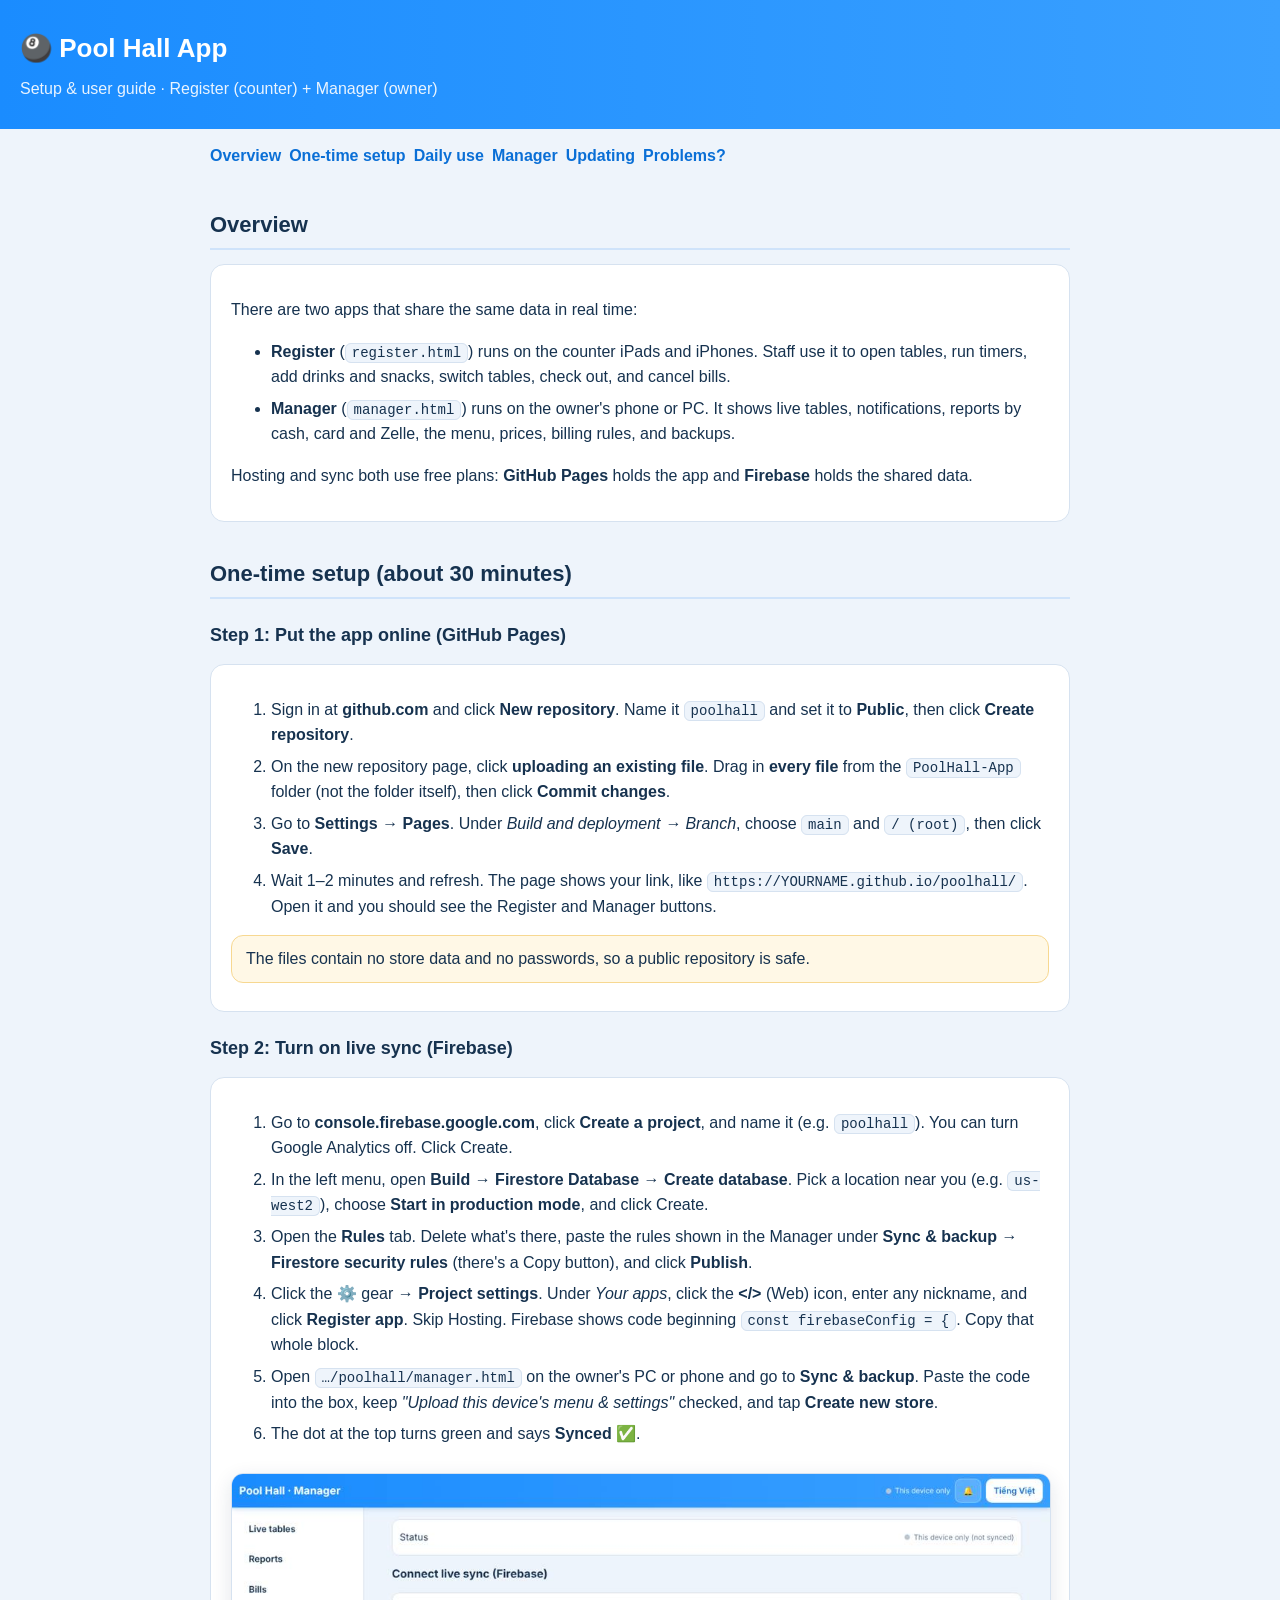
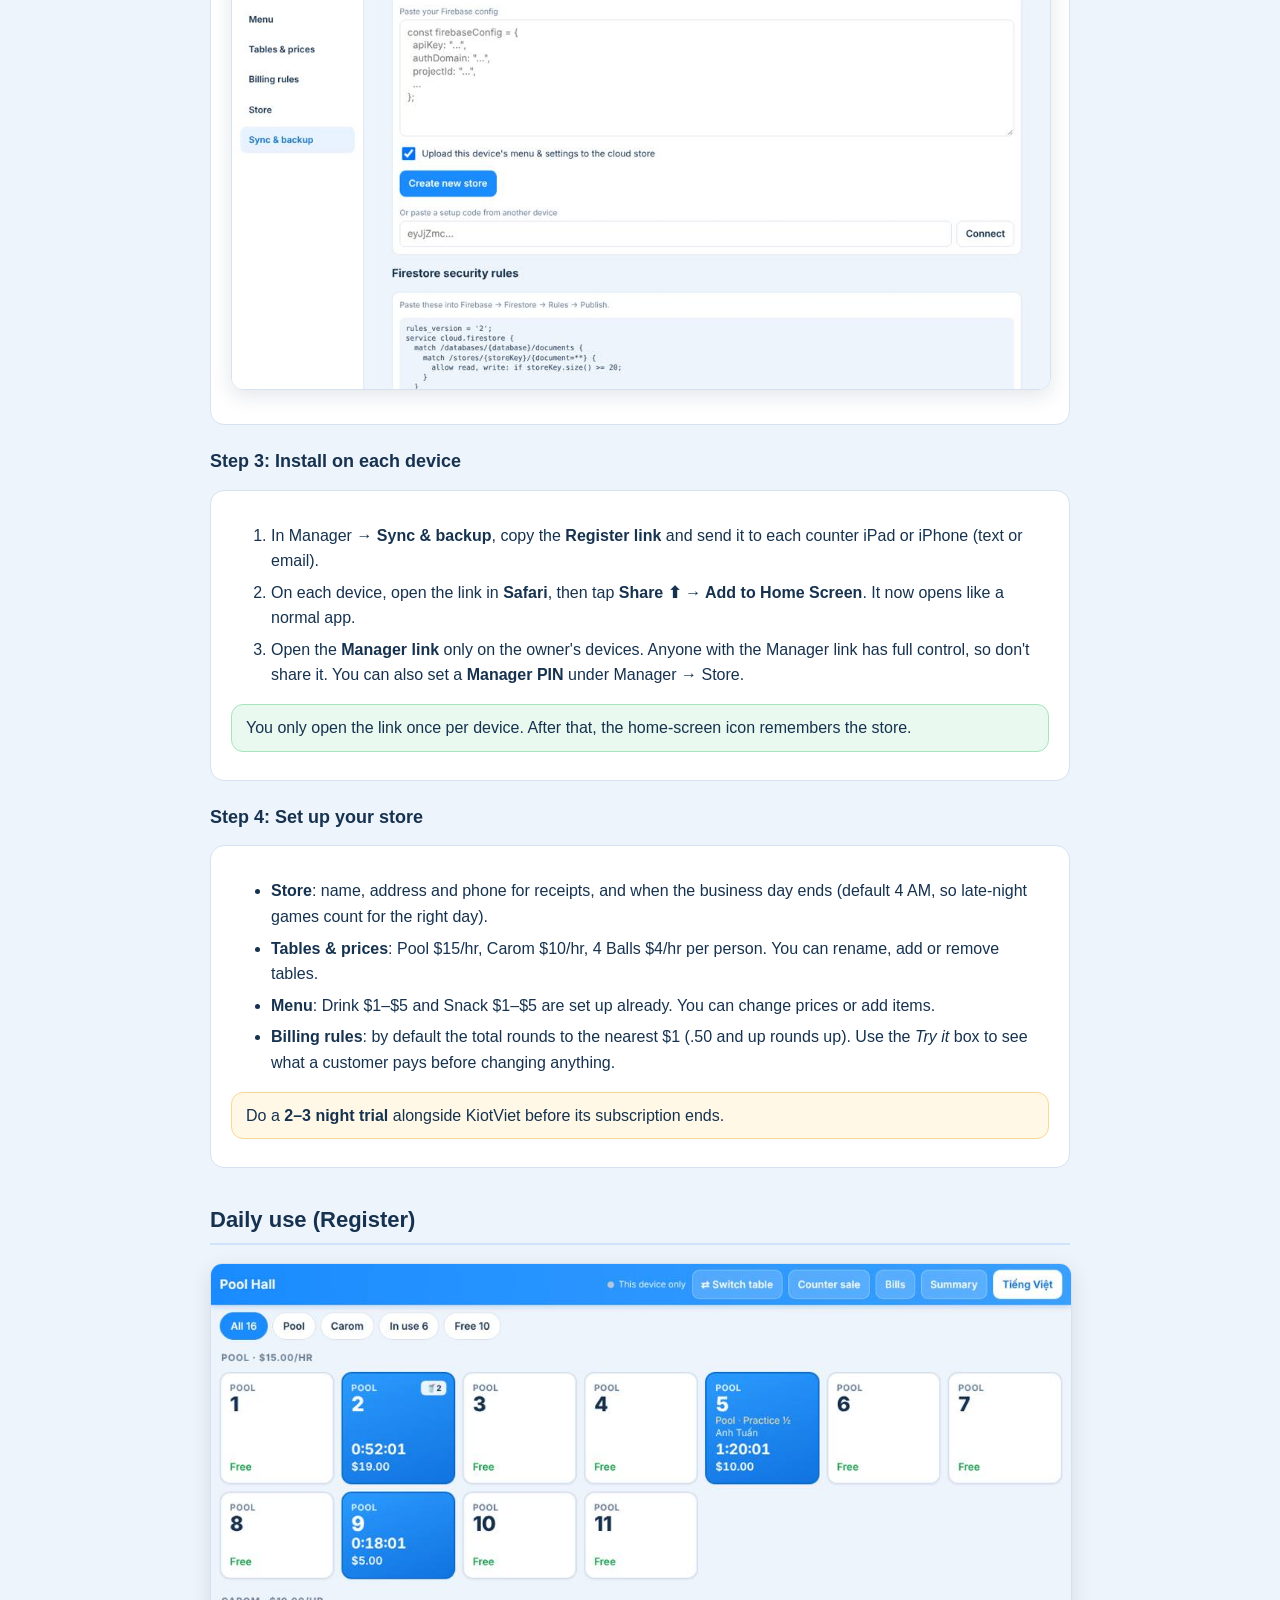
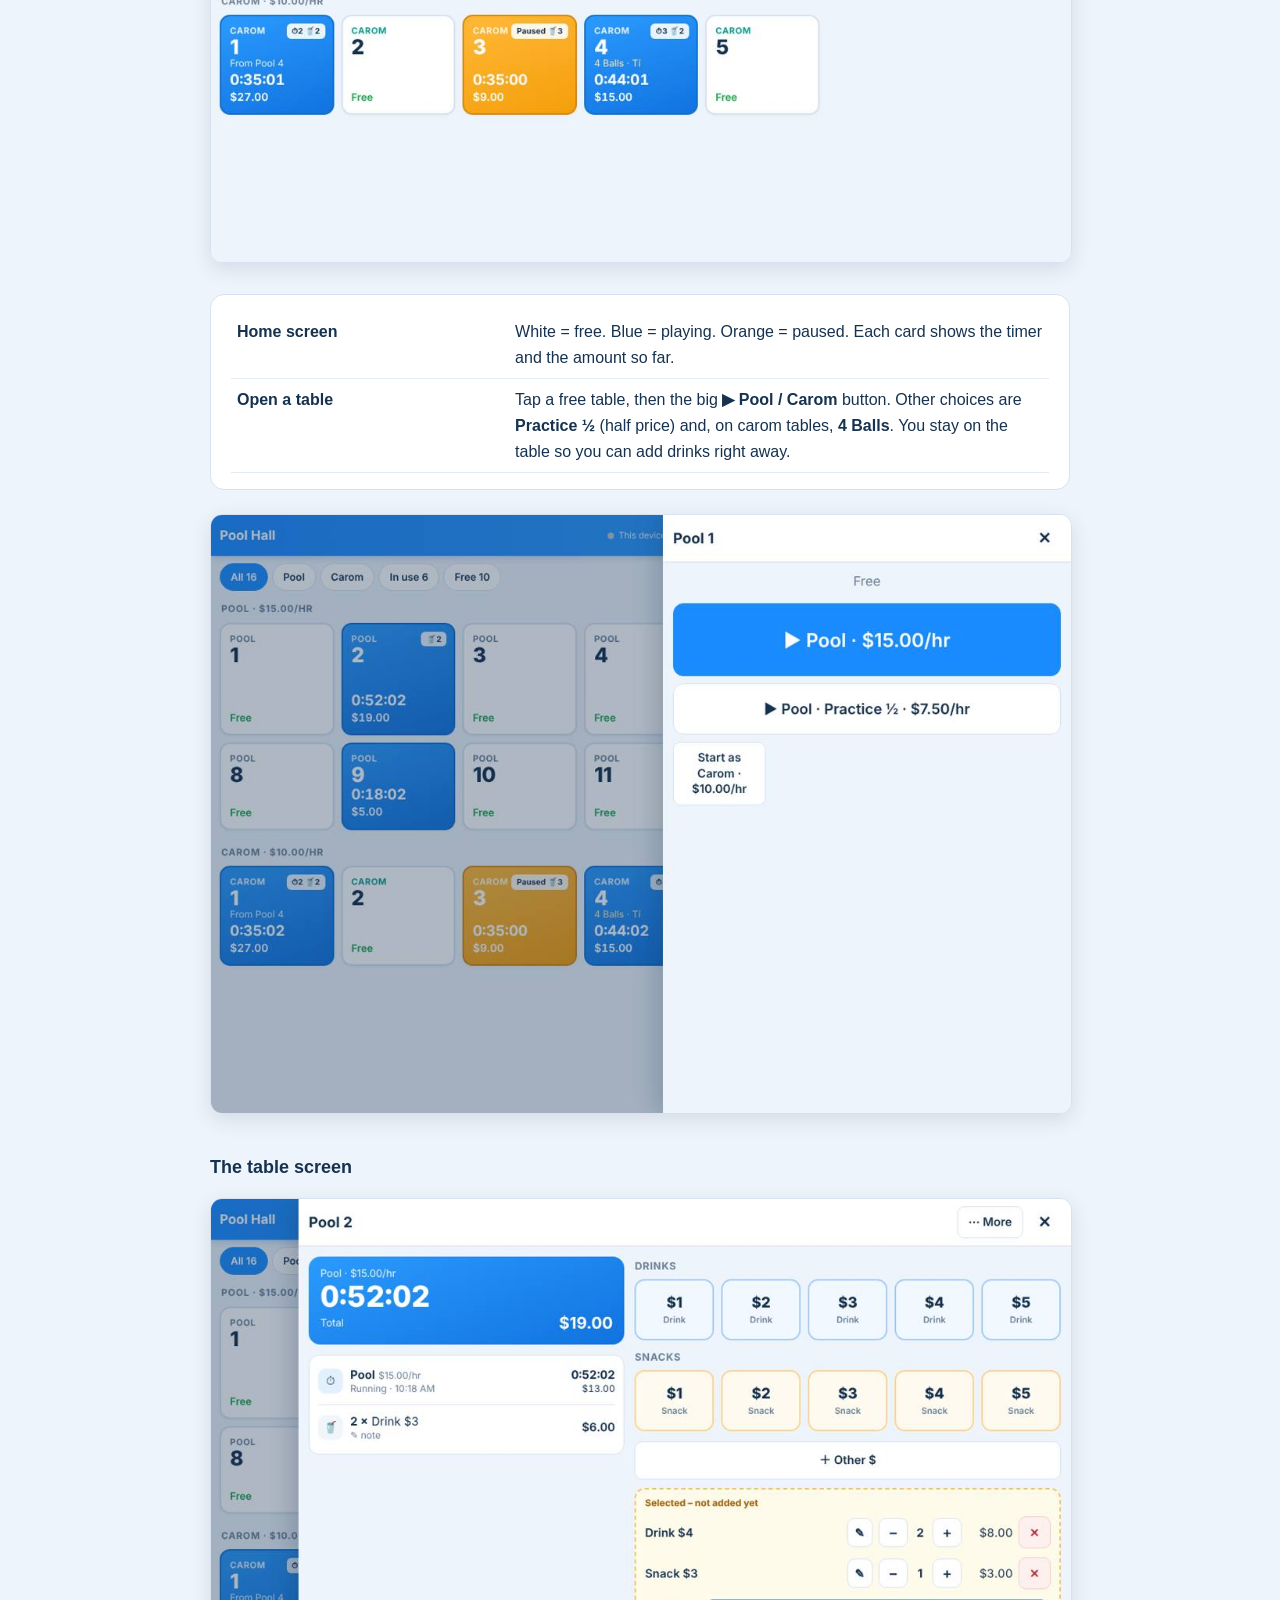
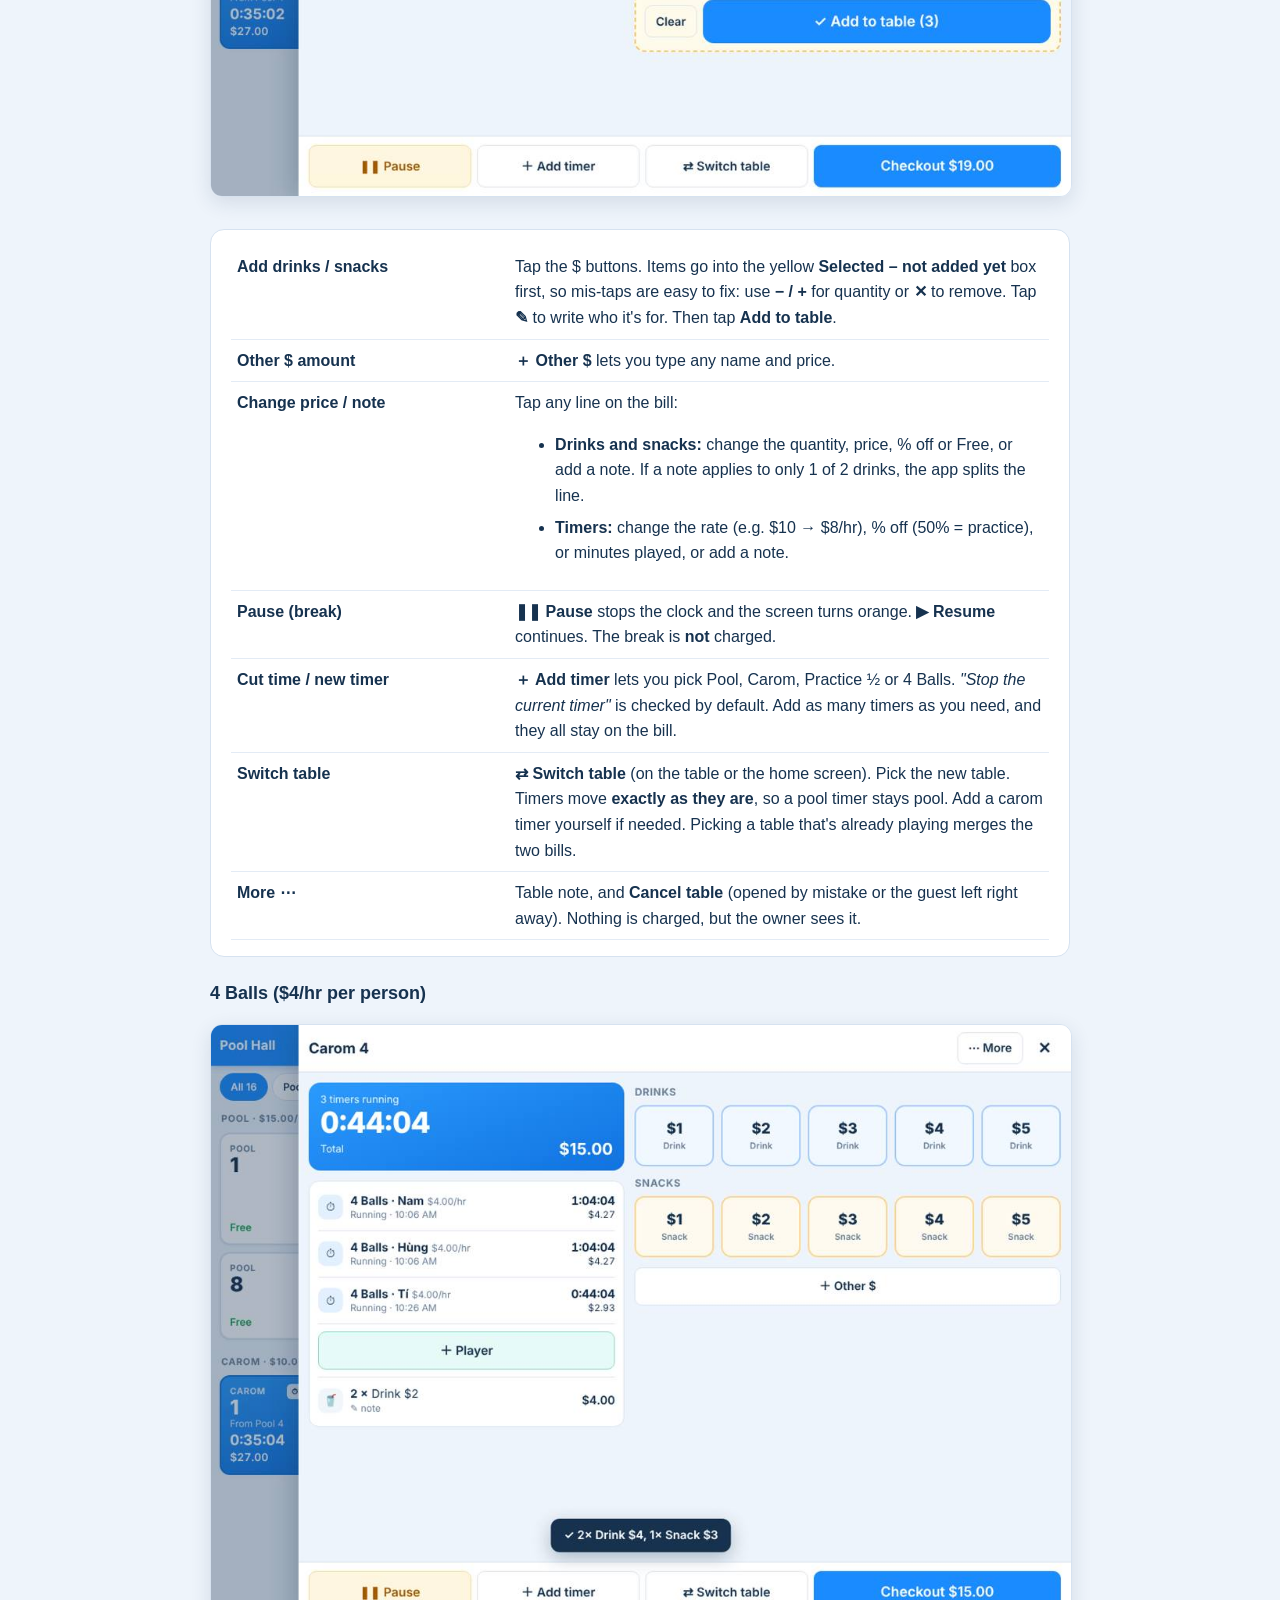
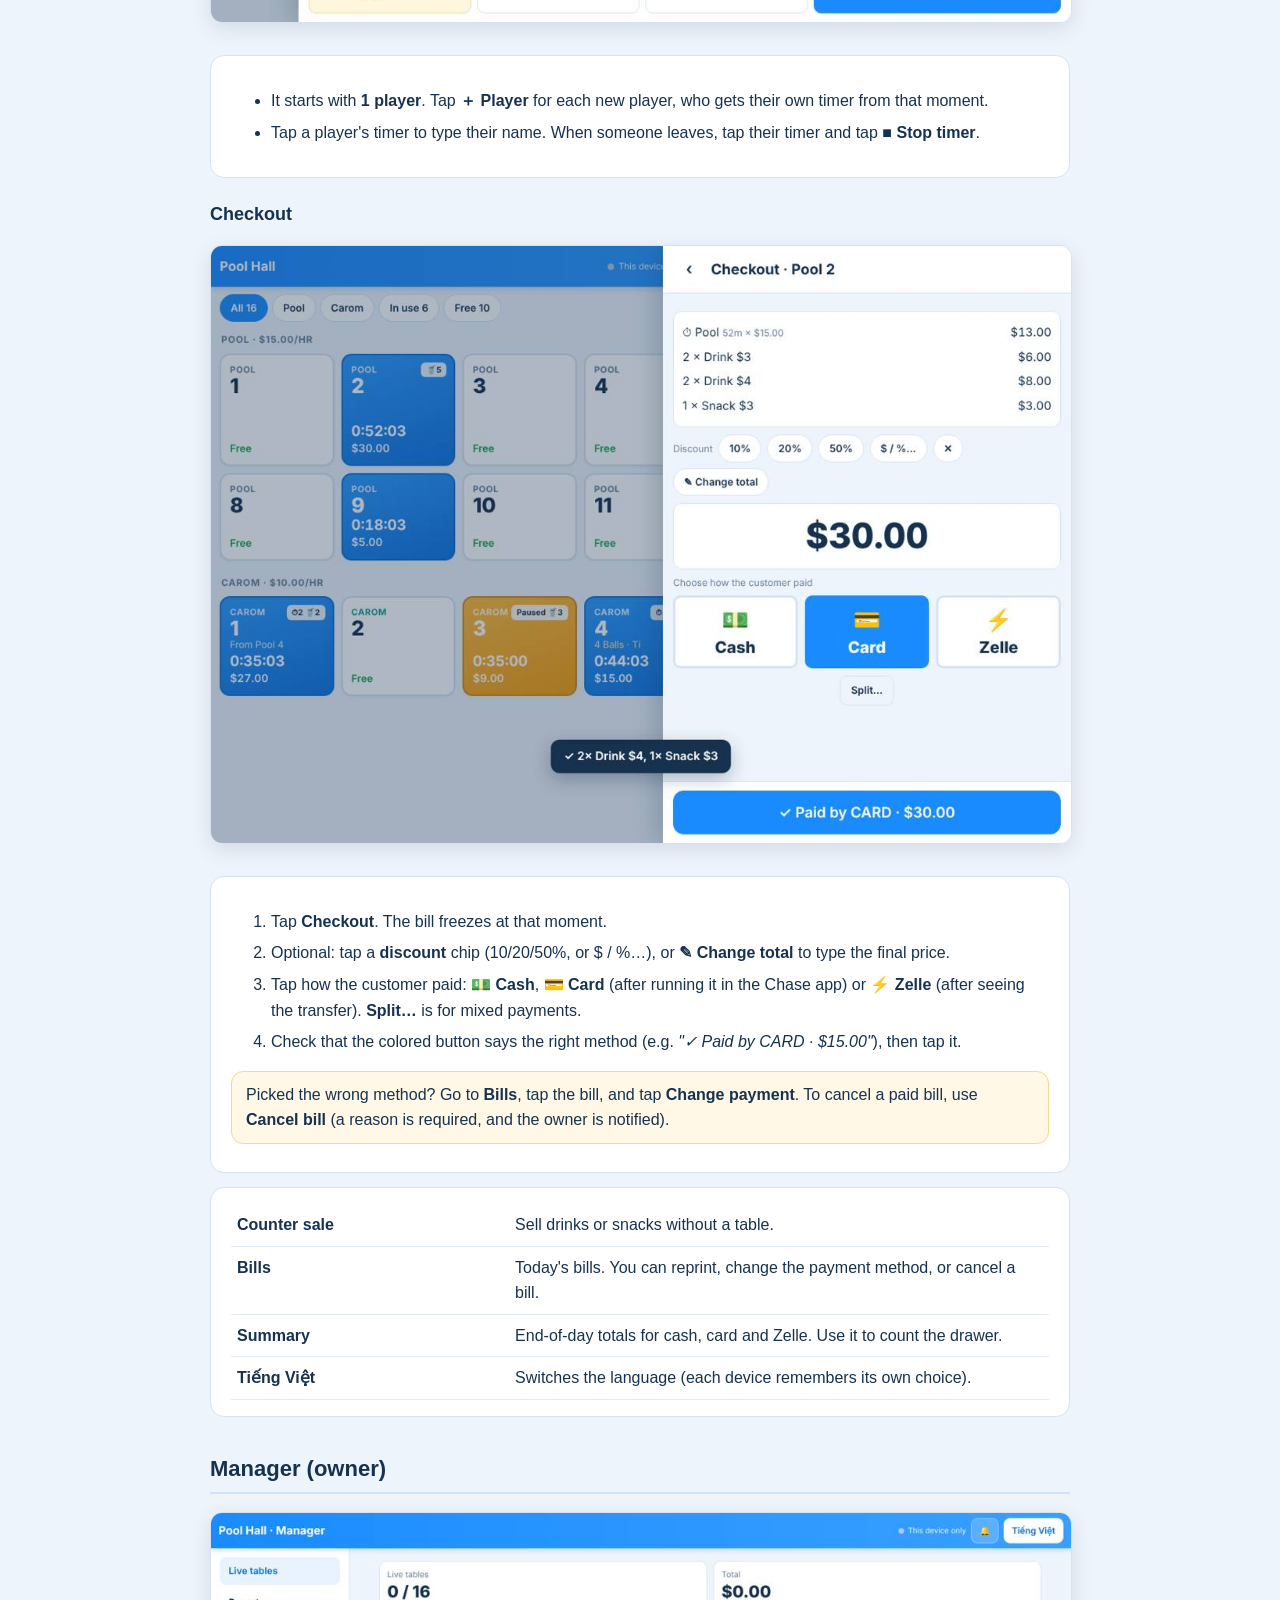
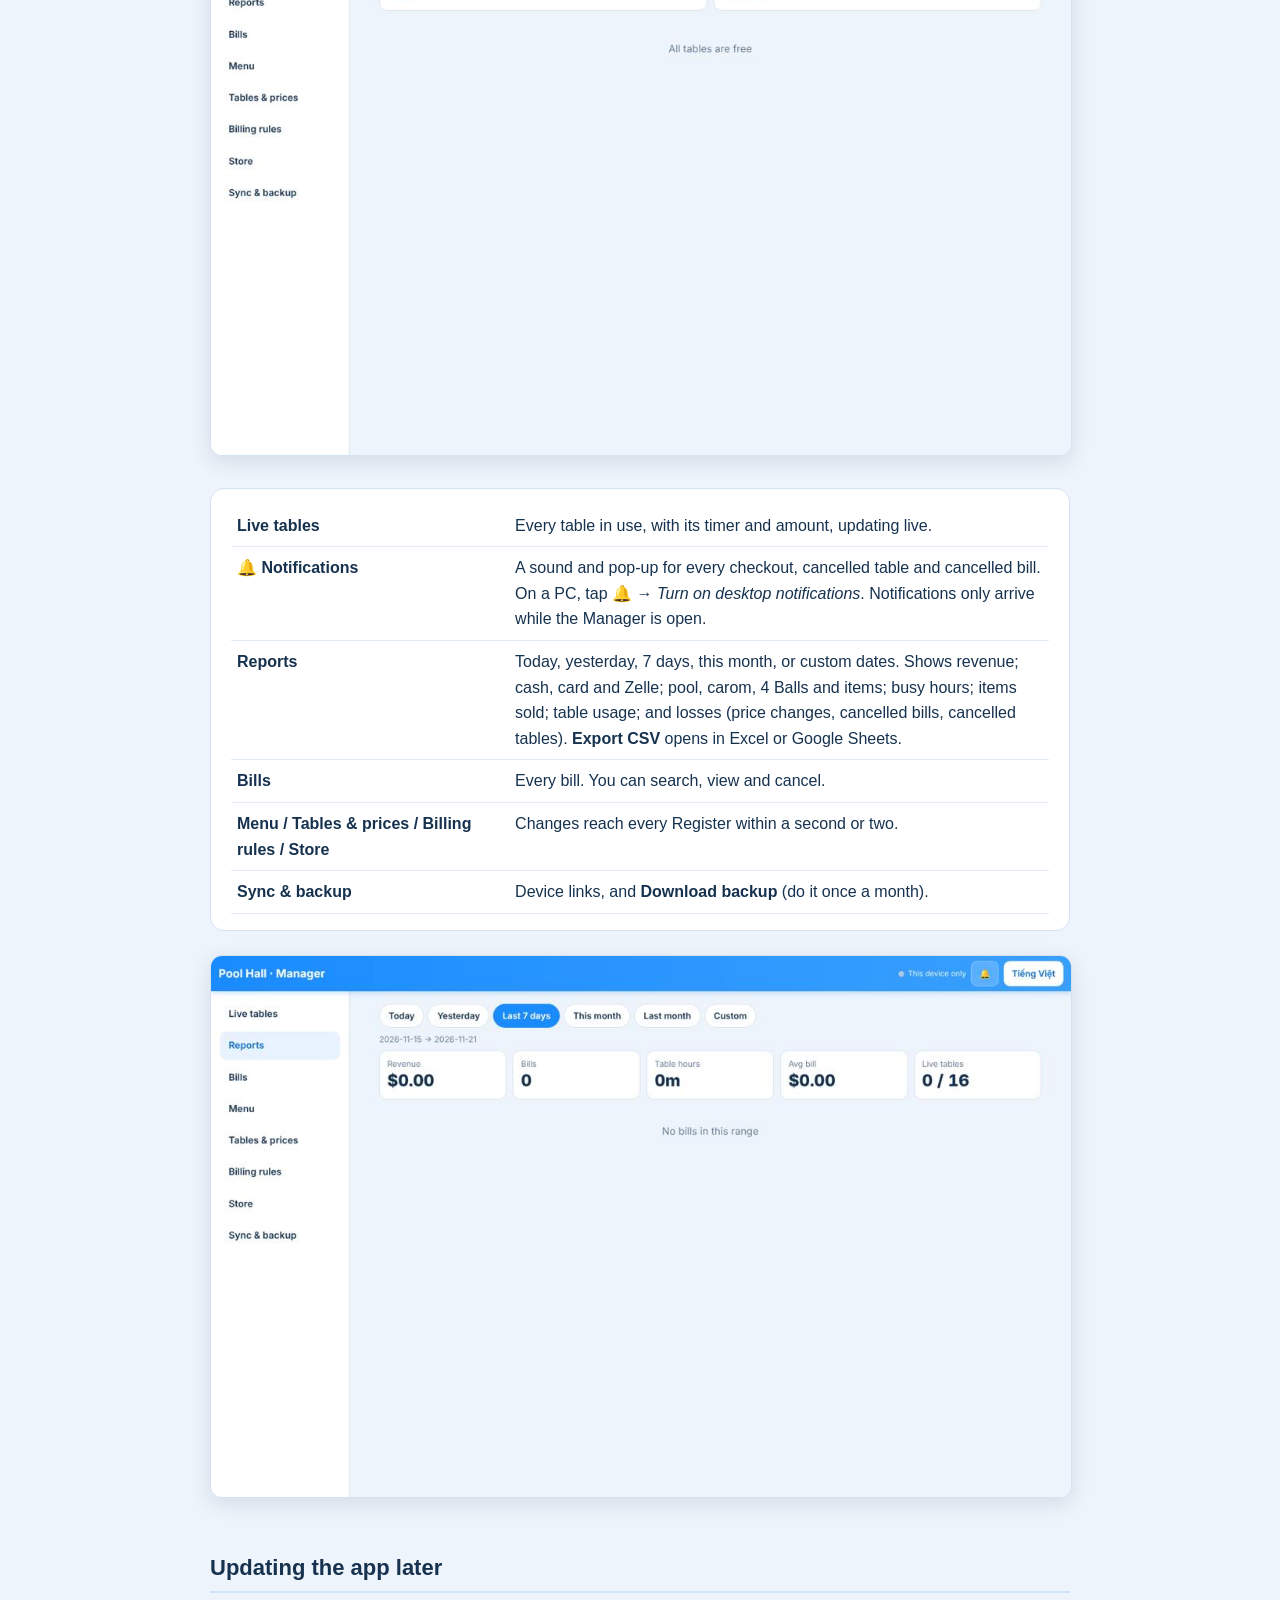
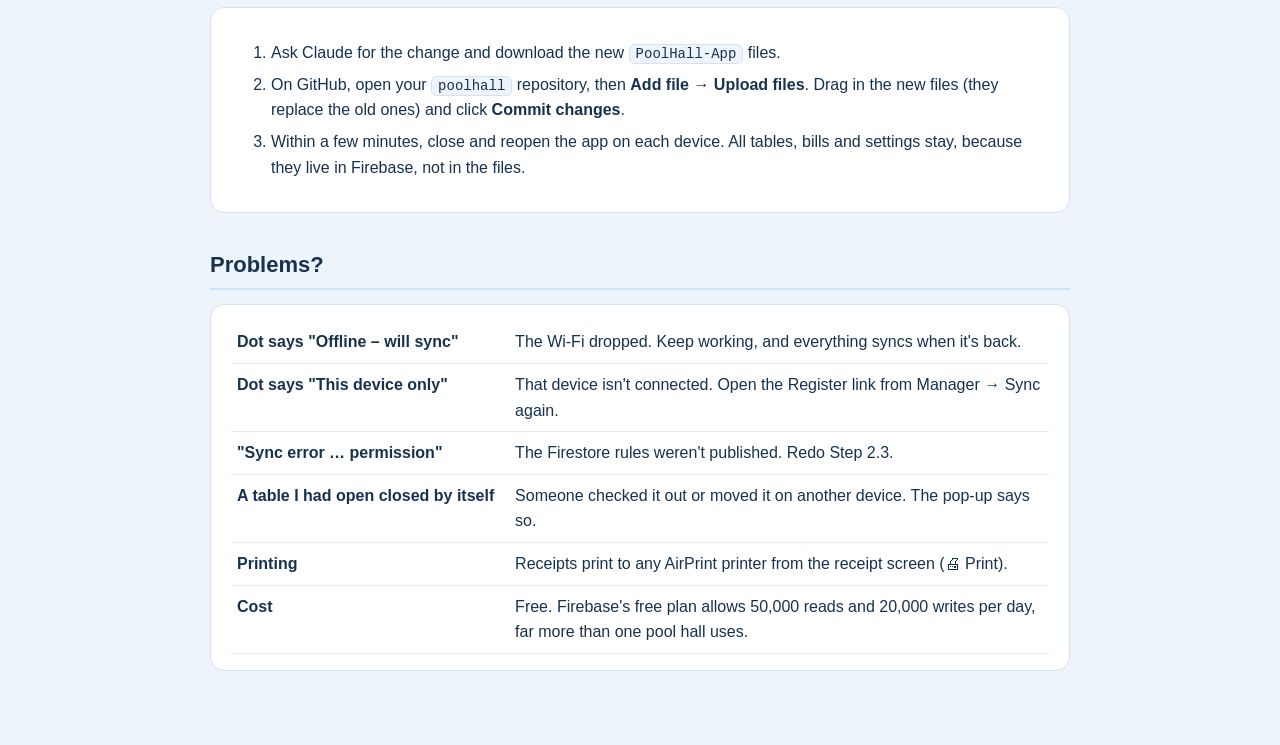
==== guide.html @ fe645f4f "Pool hall app: Register + Manager v1 Co-Authored-By: Claude Opus 5.5 <noreply@anthropic.com> Claude-" ====
<!DOCTYPE html>
<html lang="en"><head><meta charset="utf-8"><meta name="viewport" content="width=device-width,initial-scale=1">
<title>Pool Hall App – Setup &amp; User Guide</title>
<style>
body{margin:0;background:#eef4fb;color:#16324f;font:16px/1.6 -apple-system,BlinkMacSystemFont,"Segoe UI",Roboto,sans-serif}
header{background:linear-gradient(90deg,#1a8cff,#3aa0ff);color:#fff;padding:28px 20px}
header h1{margin:0;font-size:26px}header p{margin:6px 0 0;opacity:.9}
main{max-width:860px;margin:0 auto;padding:10px 18px 60px}
h2{margin:34px 0 8px;font-size:22px;border-bottom:2px solid #cfe3fa;padding-bottom:6px}
h3{margin:22px 0 6px;font-size:18px}
.card{background:#fff;border:1px solid #d6e2f0;border-radius:14px;padding:16px 20px;margin:14px 0}
ol li,ul li{margin:6px 0}
code{background:#eef4fb;border:1px solid #d6e2f0;border-radius:6px;padding:1px 6px;font-size:14px}
img{width:100%;border-radius:12px;border:1px solid #d6e2f0;box-shadow:0 6px 20px rgba(22,50,79,.12);margin:10px 0}
.tip{background:#fff8e6;border:1px solid #f7d891;border-radius:12px;padding:10px 14px;margin:12px 0}
.ok{background:#e9f9ef;border:1px solid #a7e3bd;border-radius:12px;padding:10px 14px;margin:12px 0}
nav a{display:inline-block;margin:4px 8px 4px 0;color:#0a6fd6;font-weight:600;text-decoration:none}
table{border-collapse:collapse;width:100%}td{border-bottom:1px solid #e3ebf5;padding:8px 6px;vertical-align:top}td:first-child{font-weight:600;width:34%}
</style></head><body>
<header><h1>🎱 Pool Hall App</h1><p>Setup &amp; user guide · Register (counter) + Manager (owner)</p></header>
<main>
<nav><a href="#overview">Overview</a><a href="#setup">One-time setup</a><a href="#daily">Daily use</a><a href="#manager">Manager</a><a href="#update">Updating</a><a href="#help">Problems?</a></nav>

<h2 id="overview">Overview</h2>
<div class="card">
<p>There are two apps that share the same data in real time:</p>
<ul><li><b>Register</b> (<code>register.html</code>) runs on the counter iPads and iPhones. Staff use it to open tables, run timers, add drinks and snacks, switch tables, check out, and cancel bills.</li>
<li><b>Manager</b> (<code>manager.html</code>) runs on the owner's phone or PC. It shows live tables, notifications, reports by cash, card and Zelle, the menu, prices, billing rules, and backups.</li></ul>
<p>Hosting and sync both use free plans: <b>GitHub Pages</b> holds the app and <b>Firebase</b> holds the shared data.</p>
</div>

<h2 id="setup">One-time setup (about 30 minutes)</h2>
<h3>Step 1: Put the app online (GitHub Pages)</h3>
<div class="card"><ol>
<li>Sign in at <b>github.com</b> and click <b>New repository</b>. Name it <code>poolhall</code> and set it to <b>Public</b>, then click <b>Create repository</b>.</li>
<li>On the new repository page, click <b>uploading an existing file</b>. Drag in <b>every file</b> from the <code>PoolHall-App</code> folder (not the folder itself), then click <b>Commit changes</b>.</li>
<li>Go to <b>Settings → Pages</b>. Under <i>Build and deployment → Branch</i>, choose <code>main</code> and <code>/ (root)</code>, then click <b>Save</b>.</li>
<li>Wait 1–2 minutes and refresh. The page shows your link, like <code>https://YOURNAME.github.io/poolhall/</code>. Open it and you should see the Register and Manager buttons.</li>
</ol>
<div class="tip">The files contain no store data and no passwords, so a public repository is safe.</div></div>

<h3>Step 2: Turn on live sync (Firebase)</h3>
<div class="card"><ol>
<li>Go to <b>console.firebase.google.com</b>, click <b>Create a project</b>, and name it (e.g. <code>poolhall</code>). You can turn Google Analytics off. Click Create.</li>
<li>In the left menu, open <b>Build → Firestore Database → Create database</b>. Pick a location near you (e.g. <code>us-west2</code>), choose <b>Start in production mode</b>, and click Create.</li>
<li>Open the <b>Rules</b> tab. Delete what's there, paste the rules shown in the Manager under <b>Sync &amp; backup → Firestore security rules</b> (there's a Copy button), and click <b>Publish</b>.</li>
<li>Click the ⚙️ gear → <b>Project settings</b>. Under <i>Your apps</i>, click the <b>&lt;/&gt;</b> (Web) icon, enter any nickname, and click <b>Register app</b>. Skip Hosting. Firebase shows code beginning <code>const firebaseConfig = {</code>. Copy that whole block.</li>
<li>Open <code>…/poolhall/manager.html</code> on the owner's PC or phone and go to <b>Sync &amp; backup</b>. Paste the code into the box, keep <i>"Upload this device's menu &amp; settings"</i> checked, and tap <b>Create new store</b>.</li>
<li>The dot at the top turns green and says <b>Synced</b> ✅.</li>
</ol>
<img alt="" src="[data-uri]"></div>

<h3>Step 3: Install on each device</h3>
<div class="card"><ol>
<li>In Manager → <b>Sync &amp; backup</b>, copy the <b>Register link</b> and send it to each counter iPad or iPhone (text or email).</li>
<li>On each device, open the link in <b>Safari</b>, then tap <b>Share ⬆ → Add to Home Screen</b>. It now opens like a normal app.</li>
<li>Open the <b>Manager link</b> only on the owner's devices. Anyone with the Manager link has full control, so don't share it. You can also set a <b>Manager PIN</b> under Manager → Store.</li>
</ol>
<div class="ok">You only open the link once per device. After that, the home-screen icon remembers the store.</div></div>

<h3>Step 4: Set up your store</h3>
<div class="card"><ul>
<li><b>Store</b>: name, address and phone for receipts, and when the business day ends (default 4 AM, so late-night games count for the right day).</li>
<li><b>Tables &amp; prices</b>: Pool $15/hr, Carom $10/hr, 4 Balls $4/hr per person. You can rename, add or remove tables.</li>
<li><b>Menu</b>: Drink $1–$5 and Snack $1–$5 are set up already. You can change prices or add items.</li>
<li><b>Billing rules</b>: by default the total rounds to the nearest $1 (.50 and up rounds up). Use the <i>Try it</i> box to see what a customer pays before changing anything.</li>
</ul>
<div class="tip">Do a <b>2–3 night trial</b> alongside KiotViet before its subscription ends.</div></div>

<h2 id="daily">Daily use (Register)</h2>
<img alt="" src="[data-uri]">
<div class="card"><table>
<tr><td>Home screen</td><td>White = free. Blue = playing. Orange = paused. Each card shows the timer and the amount so far.</td></tr>
<tr><td>Open a table</td><td>Tap a free table, then the big <b>▶ Pool / Carom</b> button. Other choices are <b>Practice ½</b> (half price) and, on carom tables, <b>4 Balls</b>. You stay on the table so you can add drinks right away.</td></tr>
</table></div>
<img alt="" src="[data-uri]">
<h3>The table screen</h3>
<img alt="" src="[data-uri]">
<div class="card"><table>
<tr><td>Add drinks / snacks</td><td>Tap the $ buttons. Items go into the yellow <b>Selected – not added yet</b> box first, so mis-taps are easy to fix: use <b>− / +</b> for quantity or <b>✕</b> to remove. Tap <b>✎</b> to write who it's for. Then tap <b>Add to table</b>.</td></tr>
<tr><td>Other $ amount</td><td><b>＋ Other $</b> lets you type any name and price.</td></tr>
<tr><td>Change price / note</td><td>Tap any line on the bill:
<ul><li><b>Drinks and snacks:</b> change the quantity, price, % off or Free, or add a note. If a note applies to only 1 of 2 drinks, the app splits the line.</li>
<li><b>Timers:</b> change the rate (e.g. $10 → $8/hr), % off (50% = practice), or minutes played, or add a note.</li></ul></td></tr>
<tr><td>Pause (break)</td><td><b>❚❚ Pause</b> stops the clock and the screen turns orange. <b>▶ Resume</b> continues. The break is <b>not</b> charged.</td></tr>
<tr><td>Cut time / new timer</td><td><b>＋ Add timer</b> lets you pick Pool, Carom, Practice ½ or 4 Balls. <i>"Stop the current timer"</i> is checked by default. Add as many timers as you need, and they all stay on the bill.</td></tr>
<tr><td>Switch table</td><td><b>⇄ Switch table</b> (on the table or the home screen). Pick the new table. Timers move <b>exactly as they are</b>, so a pool timer stays pool. Add a carom timer yourself if needed. Picking a table that's already playing merges the two bills.</td></tr>
<tr><td>More ⋯</td><td>Table note, and <b>Cancel table</b> (opened by mistake or the guest left right away). Nothing is charged, but the owner sees it.</td></tr>
</table></div>
<h3>4 Balls ($4/hr per person)</h3>
<img alt="" src="[data-uri]">
<div class="card"><ul><li>It starts with <b>1 player</b>. Tap <b>＋ Player</b> for each new player, who gets their own timer from that moment.</li>
<li>Tap a player's timer to type their name. When someone leaves, tap their timer and tap <b>■ Stop timer</b>.</li></ul></div>
<h3>Checkout</h3>
<img alt="" src="[data-uri]">
<div class="card"><ol><li>Tap <b>Checkout</b>. The bill freezes at that moment.</li>
<li>Optional: tap a <b>discount</b> chip (10/20/50%, or $ / %…), or <b>✎ Change total</b> to type the final price.</li>
<li>Tap how the customer paid: <b>💵 Cash</b>, <b>💳 Card</b> (after running it in the Chase app) or <b>⚡ Zelle</b> (after seeing the transfer). <b>Split…</b> is for mixed payments.</li>
<li>Check that the colored button says the right method (e.g. <i>"✓ Paid by CARD · $15.00"</i>), then tap it.</li></ol>
<div class="tip">Picked the wrong method? Go to <b>Bills</b>, tap the bill, and tap <b>Change payment</b>. To cancel a paid bill, use <b>Cancel bill</b> (a reason is required, and the owner is notified).</div></div>
<div class="card"><table>
<tr><td>Counter sale</td><td>Sell drinks or snacks without a table.</td></tr>
<tr><td>Bills</td><td>Today's bills. You can reprint, change the payment method, or cancel a bill.</td></tr>
<tr><td>Summary</td><td>End-of-day totals for cash, card and Zelle. Use it to count the drawer.</td></tr>
<tr><td>Tiếng Việt</td><td>Switches the language (each device remembers its own choice).</td></tr>
</table></div>

<h2 id="manager">Manager (owner)</h2>
<img alt="" src="[data-uri]">
<div class="card"><table>
<tr><td>Live tables</td><td>Every table in use, with its timer and amount, updating live.</td></tr>
<tr><td>🔔 Notifications</td><td>A sound and pop-up for every checkout, cancelled table and cancelled bill. On a PC, tap 🔔 → <i>Turn on desktop notifications</i>. Notifications only arrive while the Manager is open.</td></tr>
<tr><td>Reports</td><td>Today, yesterday, 7 days, this month, or custom dates. Shows revenue; cash, card and Zelle; pool, carom, 4 Balls and items; busy hours; items sold; table usage; and losses (price changes, cancelled bills, cancelled tables). <b>Export CSV</b> opens in Excel or Google Sheets.</td></tr>
<tr><td>Bills</td><td>Every bill. You can search, view and cancel.</td></tr>
<tr><td>Menu / Tables &amp; prices / Billing rules / Store</td><td>Changes reach every Register within a second or two.</td></tr>
<tr><td>Sync &amp; backup</td><td>Device links, and <b>Download backup</b> (do it once a month).</td></tr>
</table></div>
<img alt="" src="[data-uri]">

<h2 id="update">Updating the app later</h2>
<div class="card"><ol><li>Ask Claude for the change and download the new <code>PoolHall-App</code> files.</li>
<li>On GitHub, open your <code>poolhall</code> repository, then <b>Add file → Upload files</b>. Drag in the new files (they replace the old ones) and click <b>Commit changes</b>.</li>
<li>Within a few minutes, close and reopen the app on each device. All tables, bills and settings stay, because they live in Firebase, not in the files.</li></ol></div>

<h2 id="help">Problems?</h2>
<div class="card"><table>
<tr><td>Dot says "Offline – will sync"</td><td>The Wi-Fi dropped. Keep working, and everything syncs when it's back.</td></tr>
<tr><td>Dot says "This device only"</td><td>That device isn't connected. Open the Register link from Manager → Sync again.</td></tr>
<tr><td>"Sync error … permission"</td><td>The Firestore rules weren't published. Redo Step 2.3.</td></tr>
<tr><td>A table I had open closed by itself</td><td>Someone checked it out or moved it on another device. The pop-up says so.</td></tr>
<tr><td>Printing</td><td>Receipts print to any AirPrint printer from the receipt screen (🖨 Print).</td></tr>
<tr><td>Cost</td><td>Free. Firebase's free plan allows 50,000 reads and 20,000 writes per day, far more than one pool hall uses.</td></tr>
</table></div>
</main></body></html>
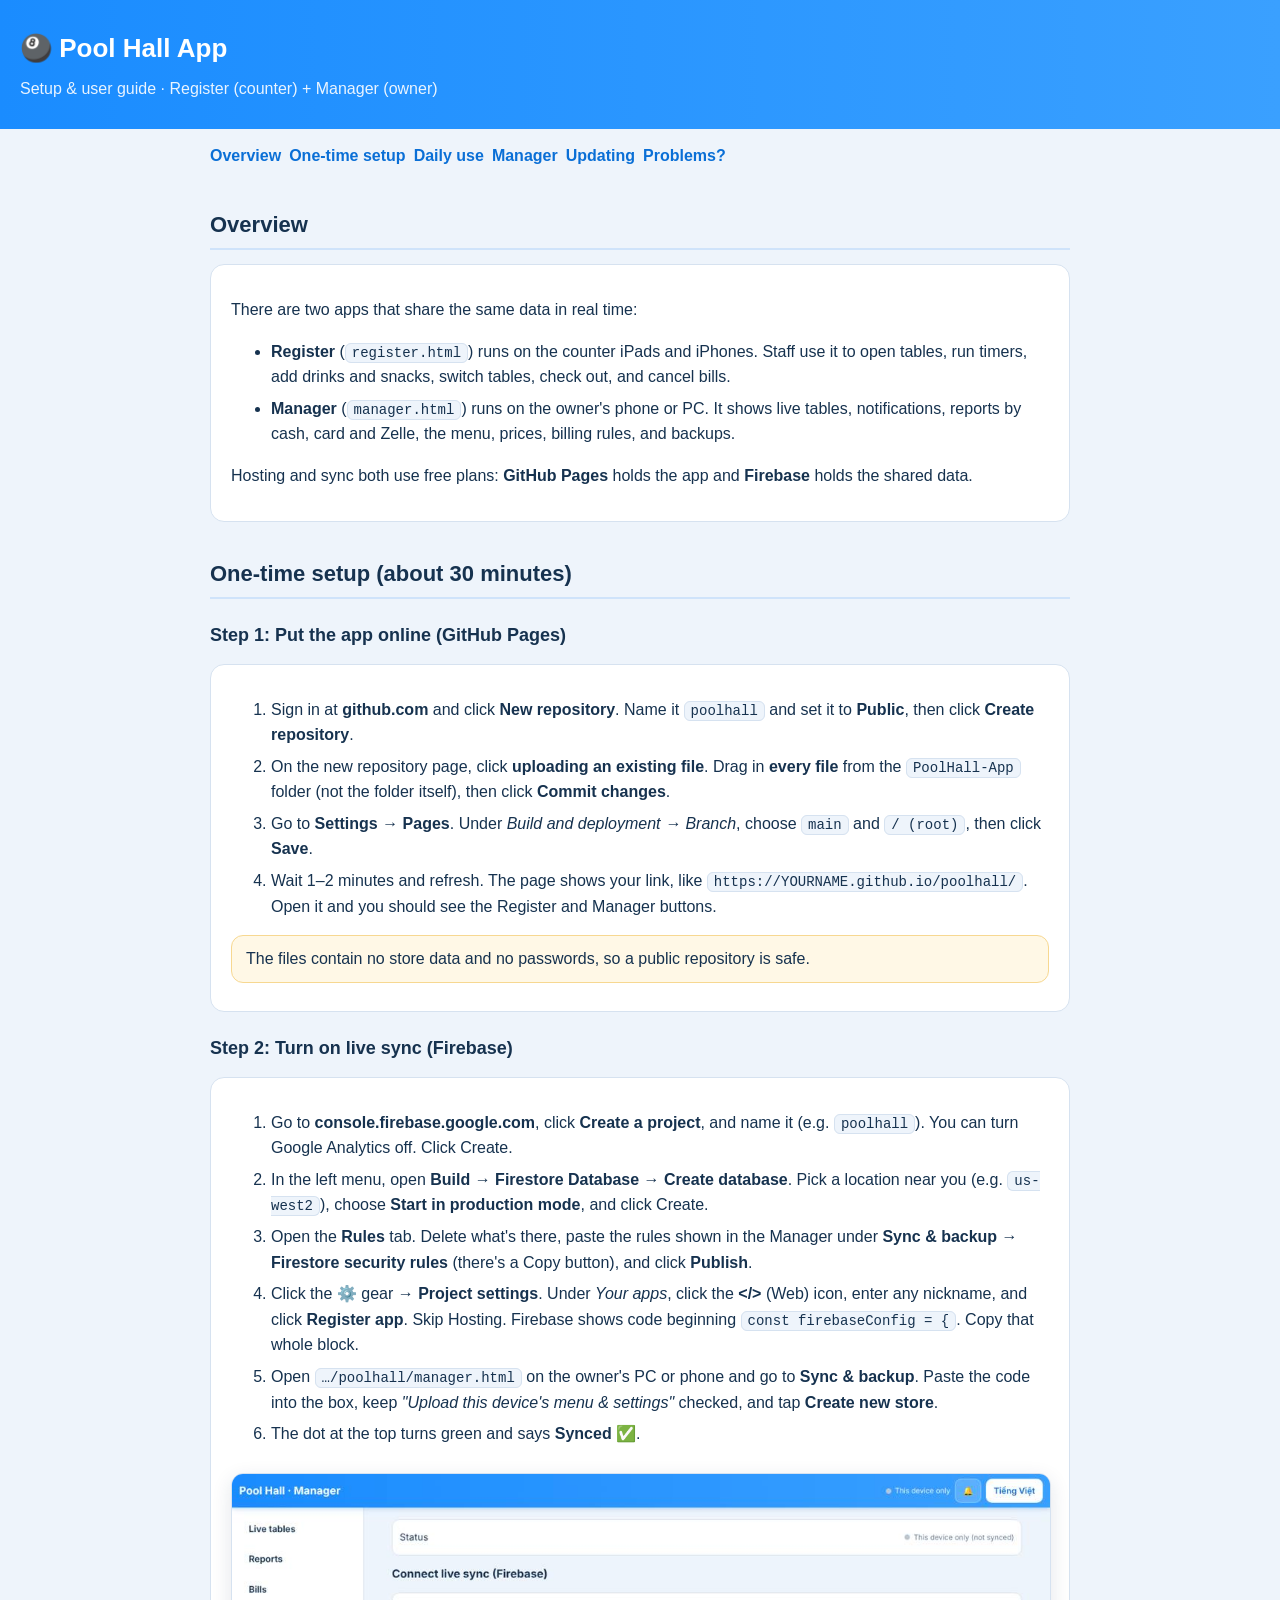
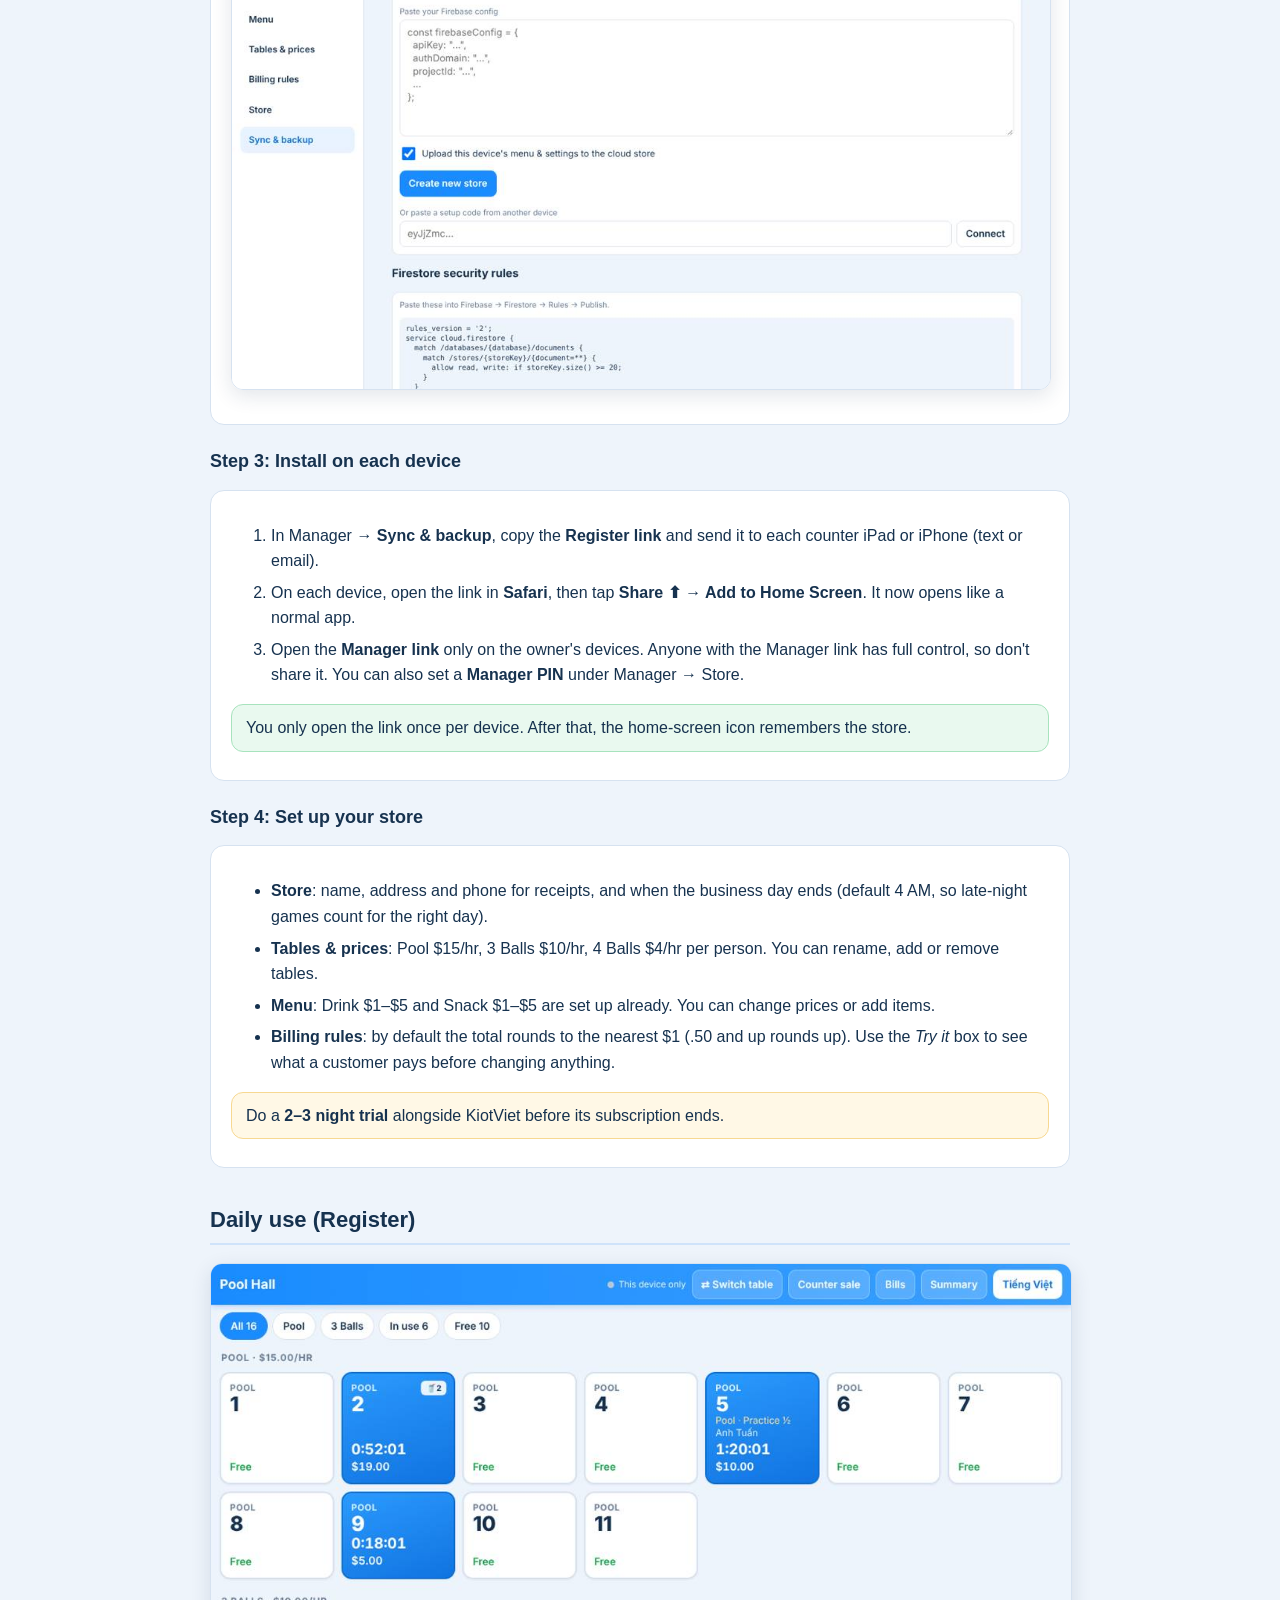
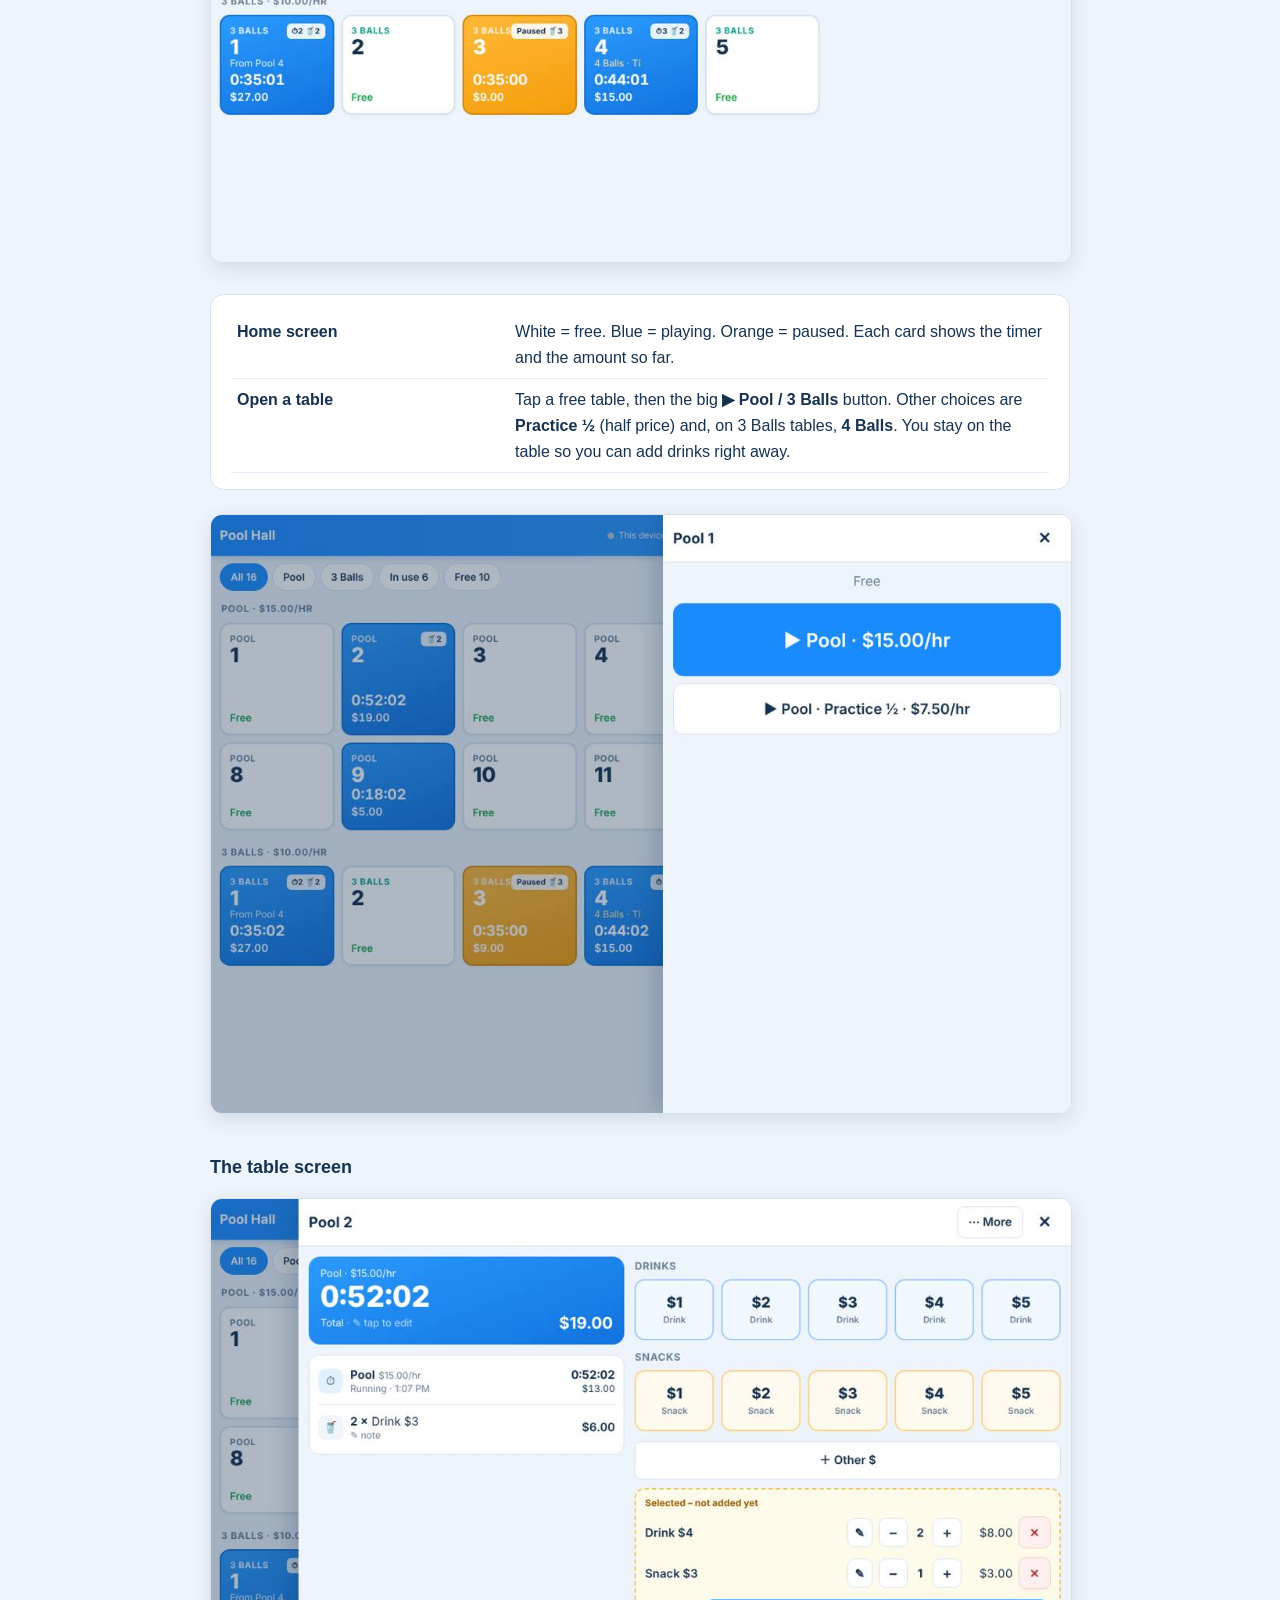
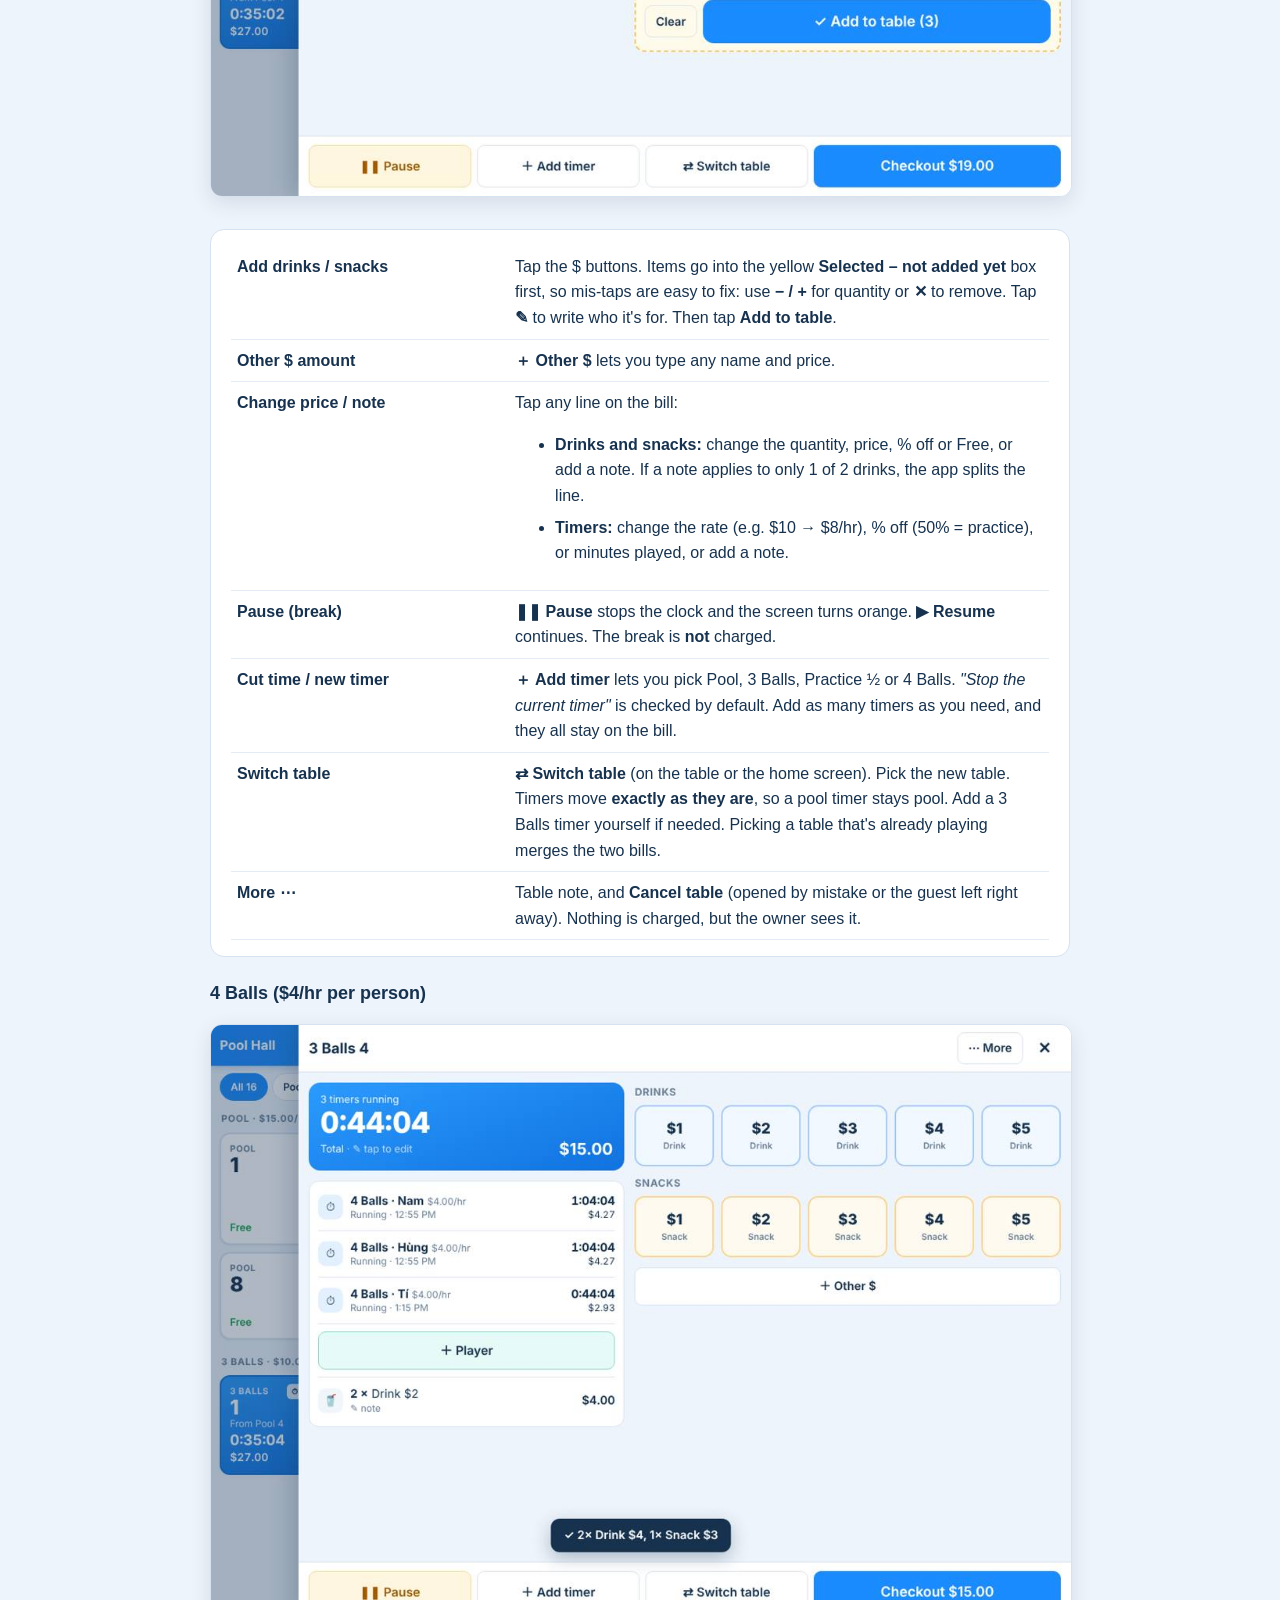
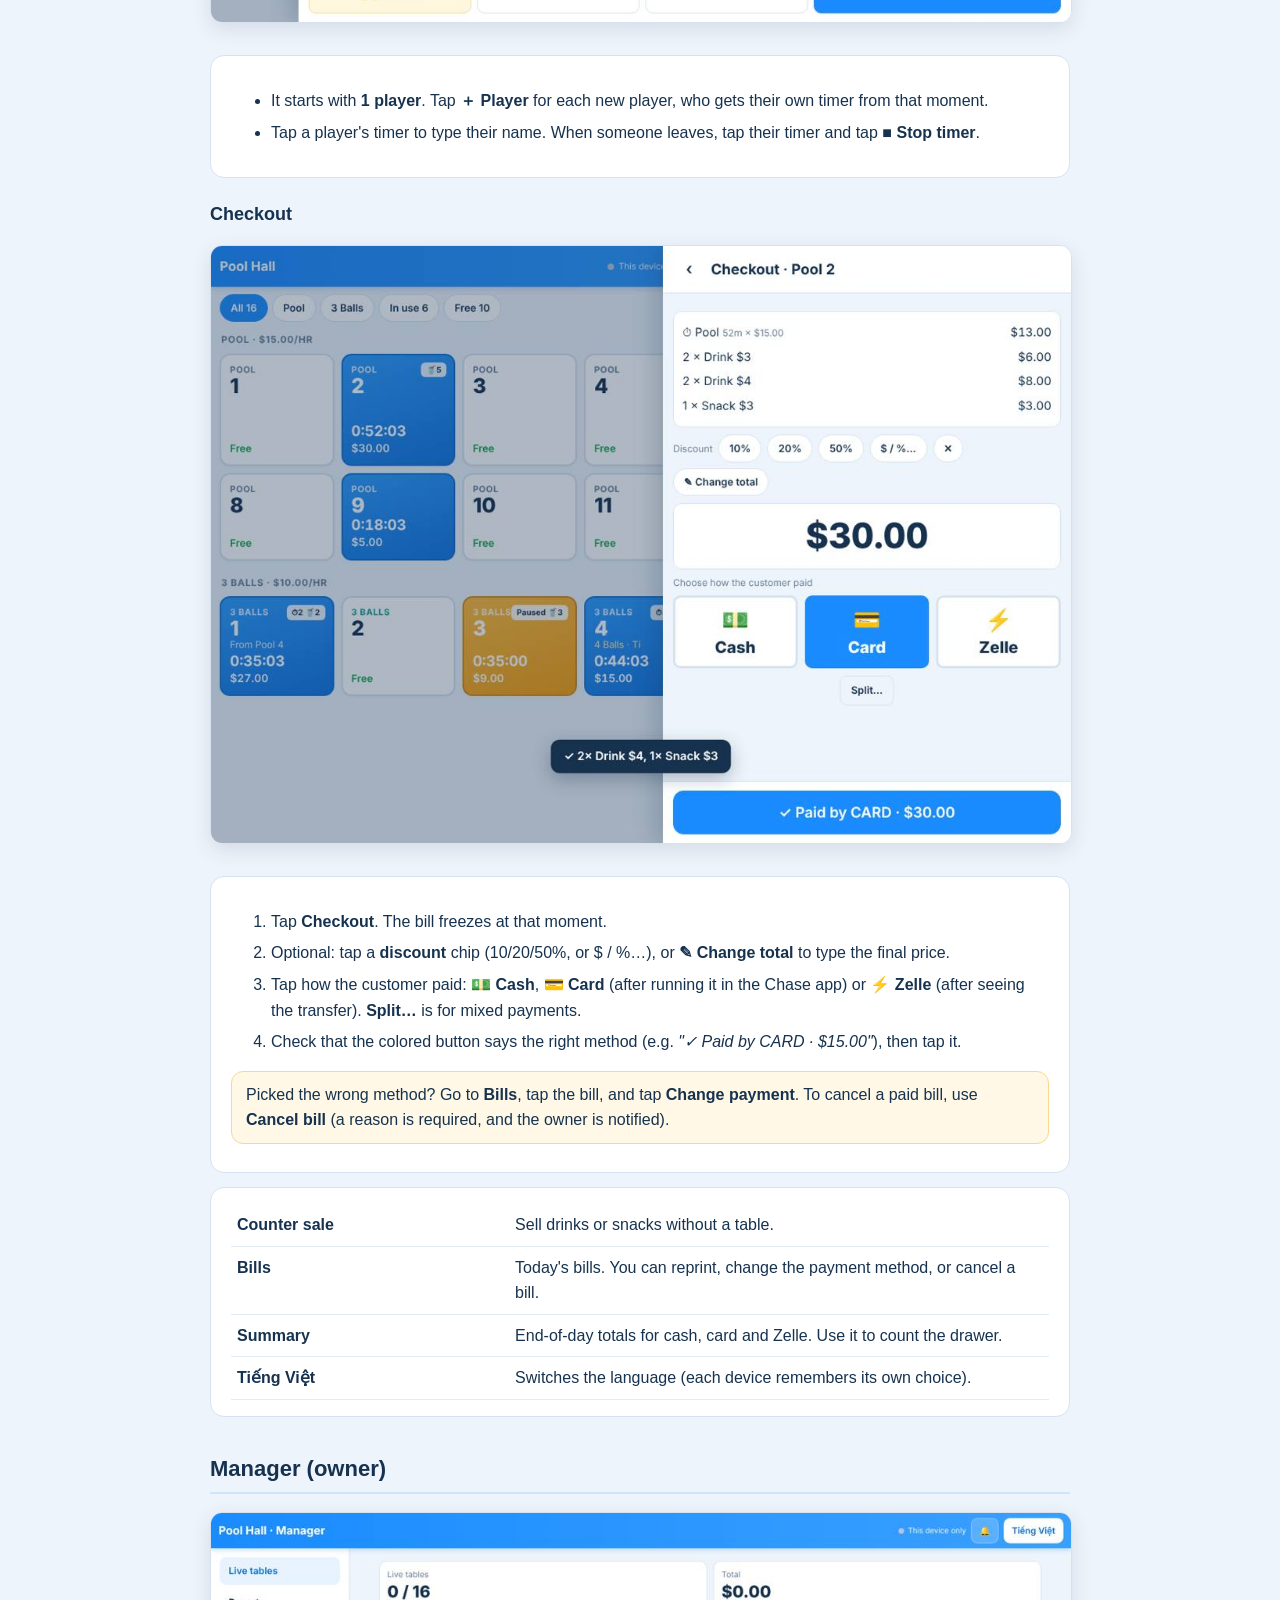
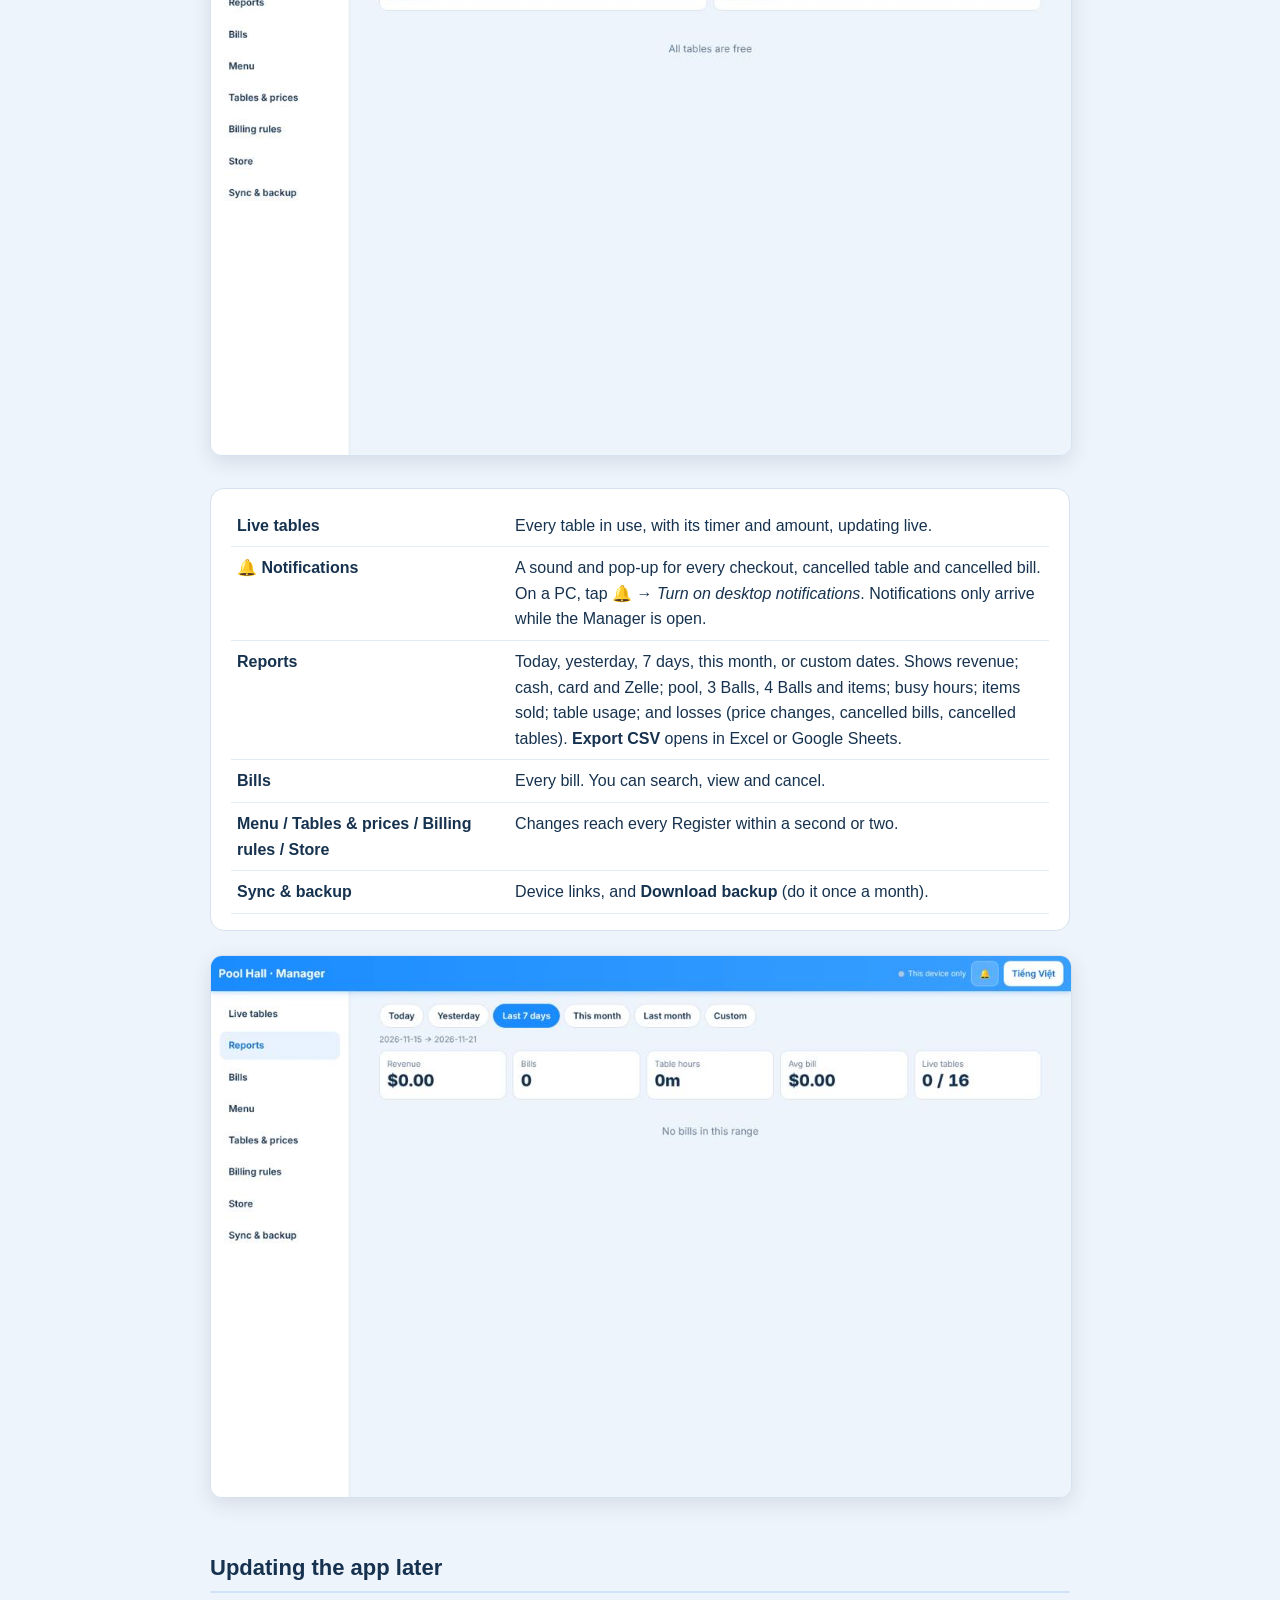
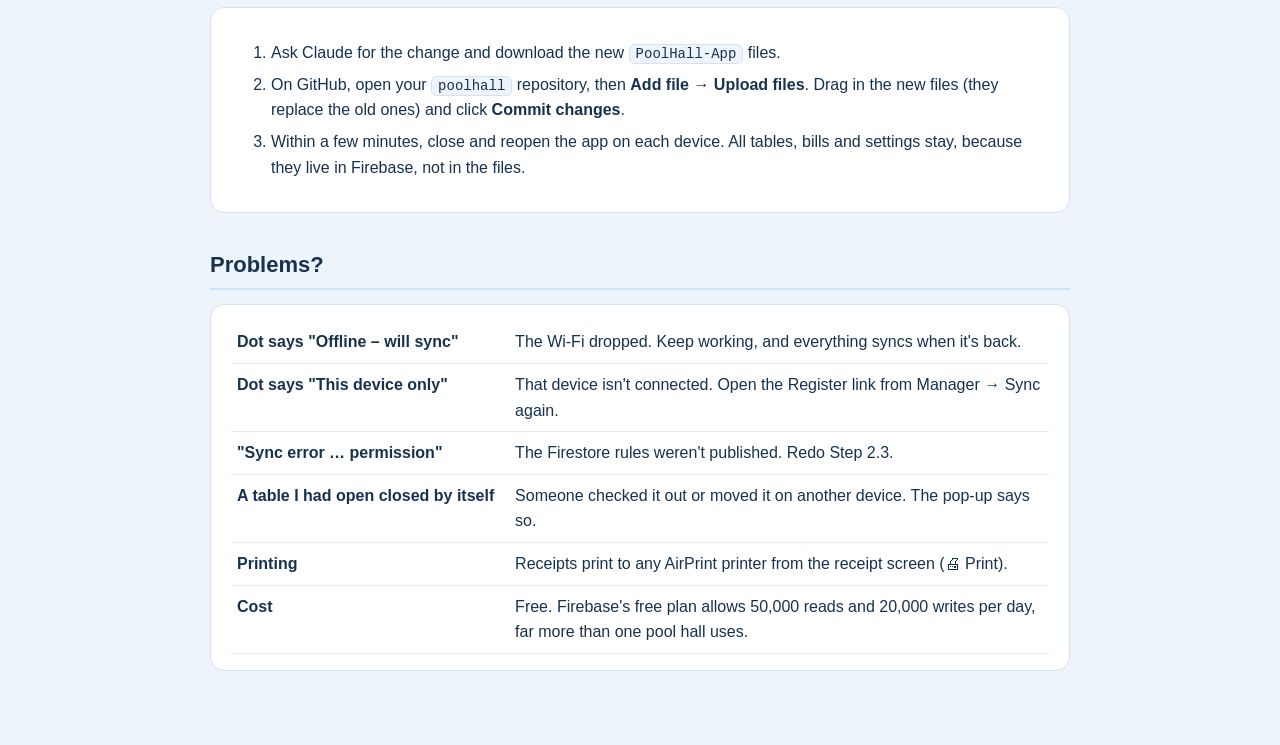
==== commit 925b81c0: "Rename Carom to 3 Balls; pool tables only offer pool timers on open Co-Authored-By: Claude Opus 5.5 " ====
--- a/guide.html
+++ b/guide.html
@@ -61,21 +61,21 @@
 <h3>Step 4: Set up your store</h3>
 <div class="card"><ul>
 <li><b>Store</b>: name, address and phone for receipts, and when the business day ends (default 4 AM, so late-night games count for the right day).</li>
-<li><b>Tables &amp; prices</b>: Pool $15/hr, Carom $10/hr, 4 Balls $4/hr per person. You can rename, add or remove tables.</li>
+<li><b>Tables &amp; prices</b>: Pool $15/hr, 3 Balls $10/hr, 4 Balls $4/hr per person. You can rename, add or remove tables.</li>
 <li><b>Menu</b>: Drink $1–$5 and Snack $1–$5 are set up already. You can change prices or add items.</li>
 <li><b>Billing rules</b>: by default the total rounds to the nearest $1 (.50 and up rounds up). Use the <i>Try it</i> box to see what a customer pays before changing anything.</li>
 </ul>
 <div class="tip">Do a <b>2–3 night trial</b> alongside KiotViet before its subscription ends.</div></div>
 
 <h2 id="daily">Daily use (Register)</h2>
-<img alt="" src="[data-uri]">
+<img alt="" src="[data-uri]">
 <div class="card"><table>
 <tr><td>Home screen</td><td>White = free. Blue = playing. Orange = paused. Each card shows the timer and the amount so far.</td></tr>
-<tr><td>Open a table</td><td>Tap a free table, then the big <b>▶ Pool / Carom</b> button. Other choices are <b>Practice ½</b> (half price) and, on carom tables, <b>4 Balls</b>. You stay on the table so you can add drinks right away.</td></tr>
+<tr><td>Open a table</td><td>Tap a free table, then the big <b>▶ Pool / 3 Balls</b> button. Other choices are <b>Practice ½</b> (half price) and, on 3 Balls tables, <b>4 Balls</b>. You stay on the table so you can add drinks right away.</td></tr>
 </table></div>
-<img alt="" src="[data-uri]">
+<img alt="" src="[data-uri]">
 <h3>The table screen</h3>
-<img alt="" src="[data-uri]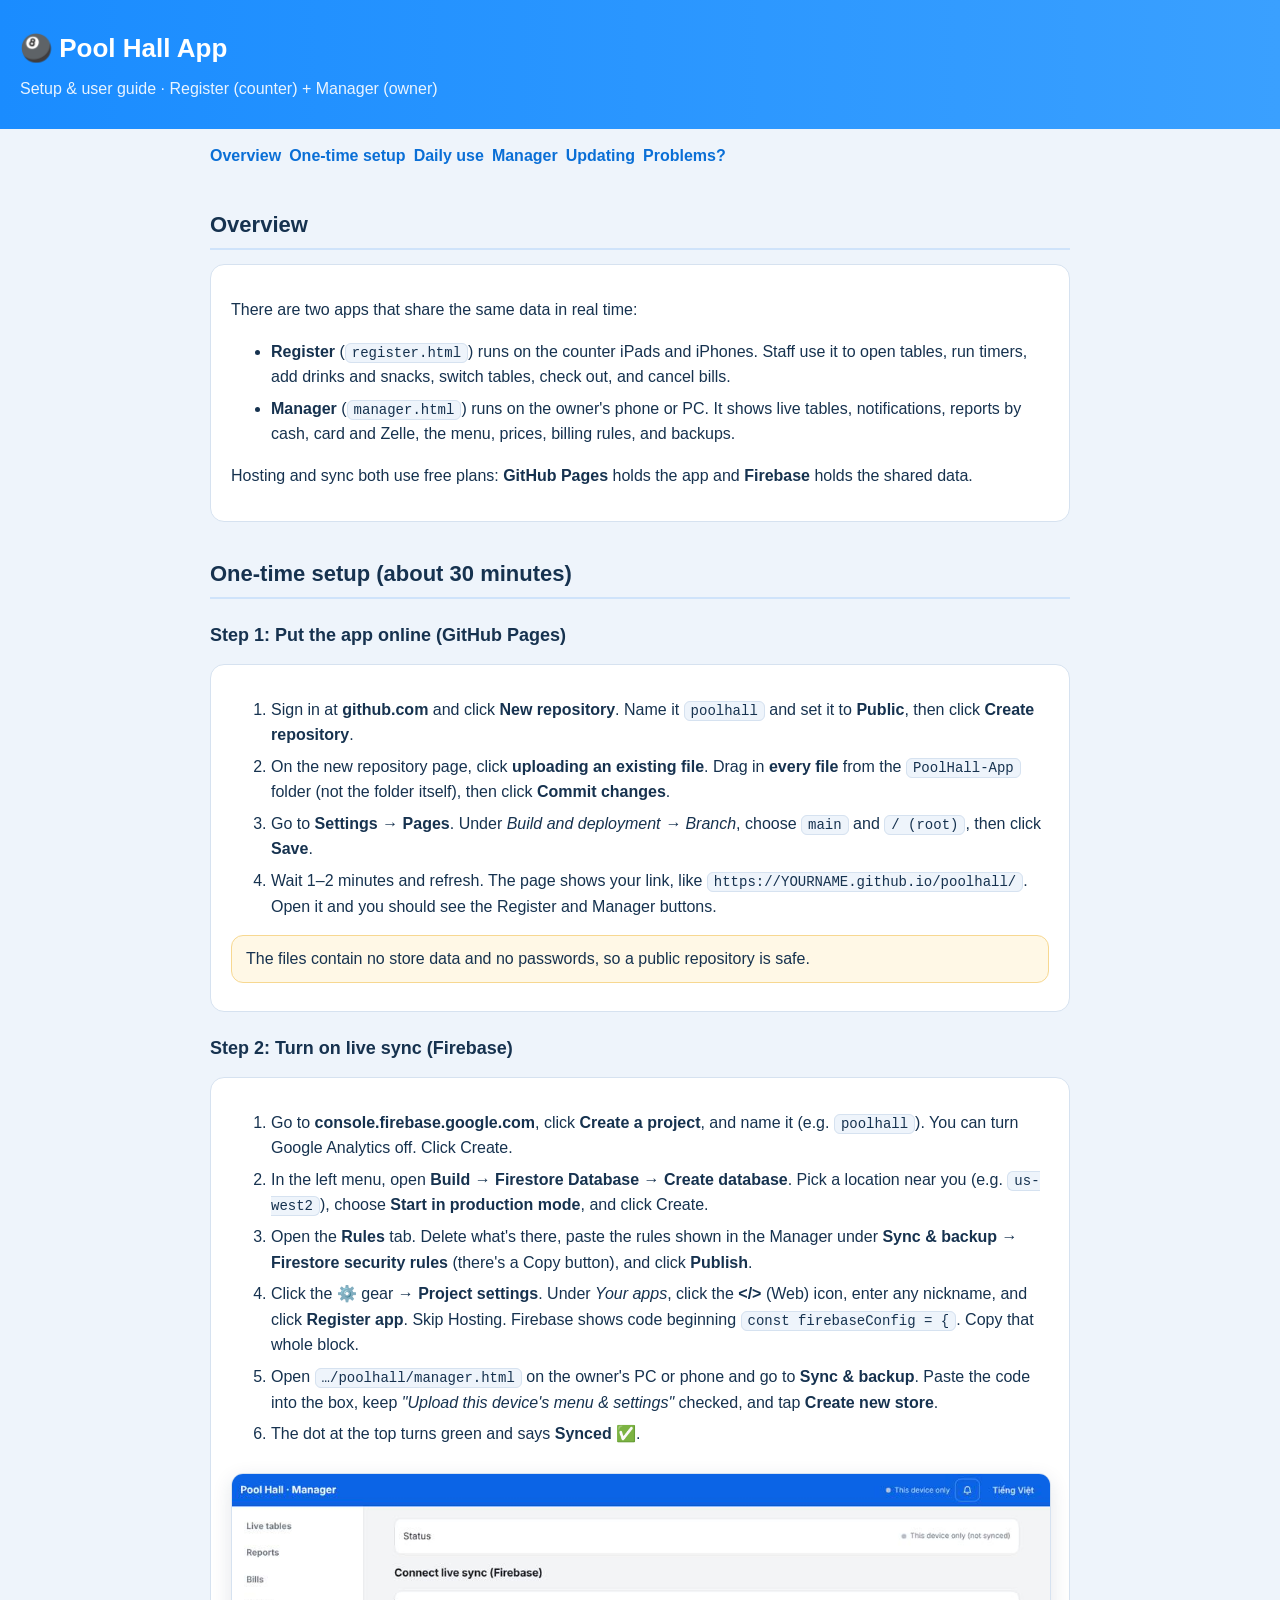
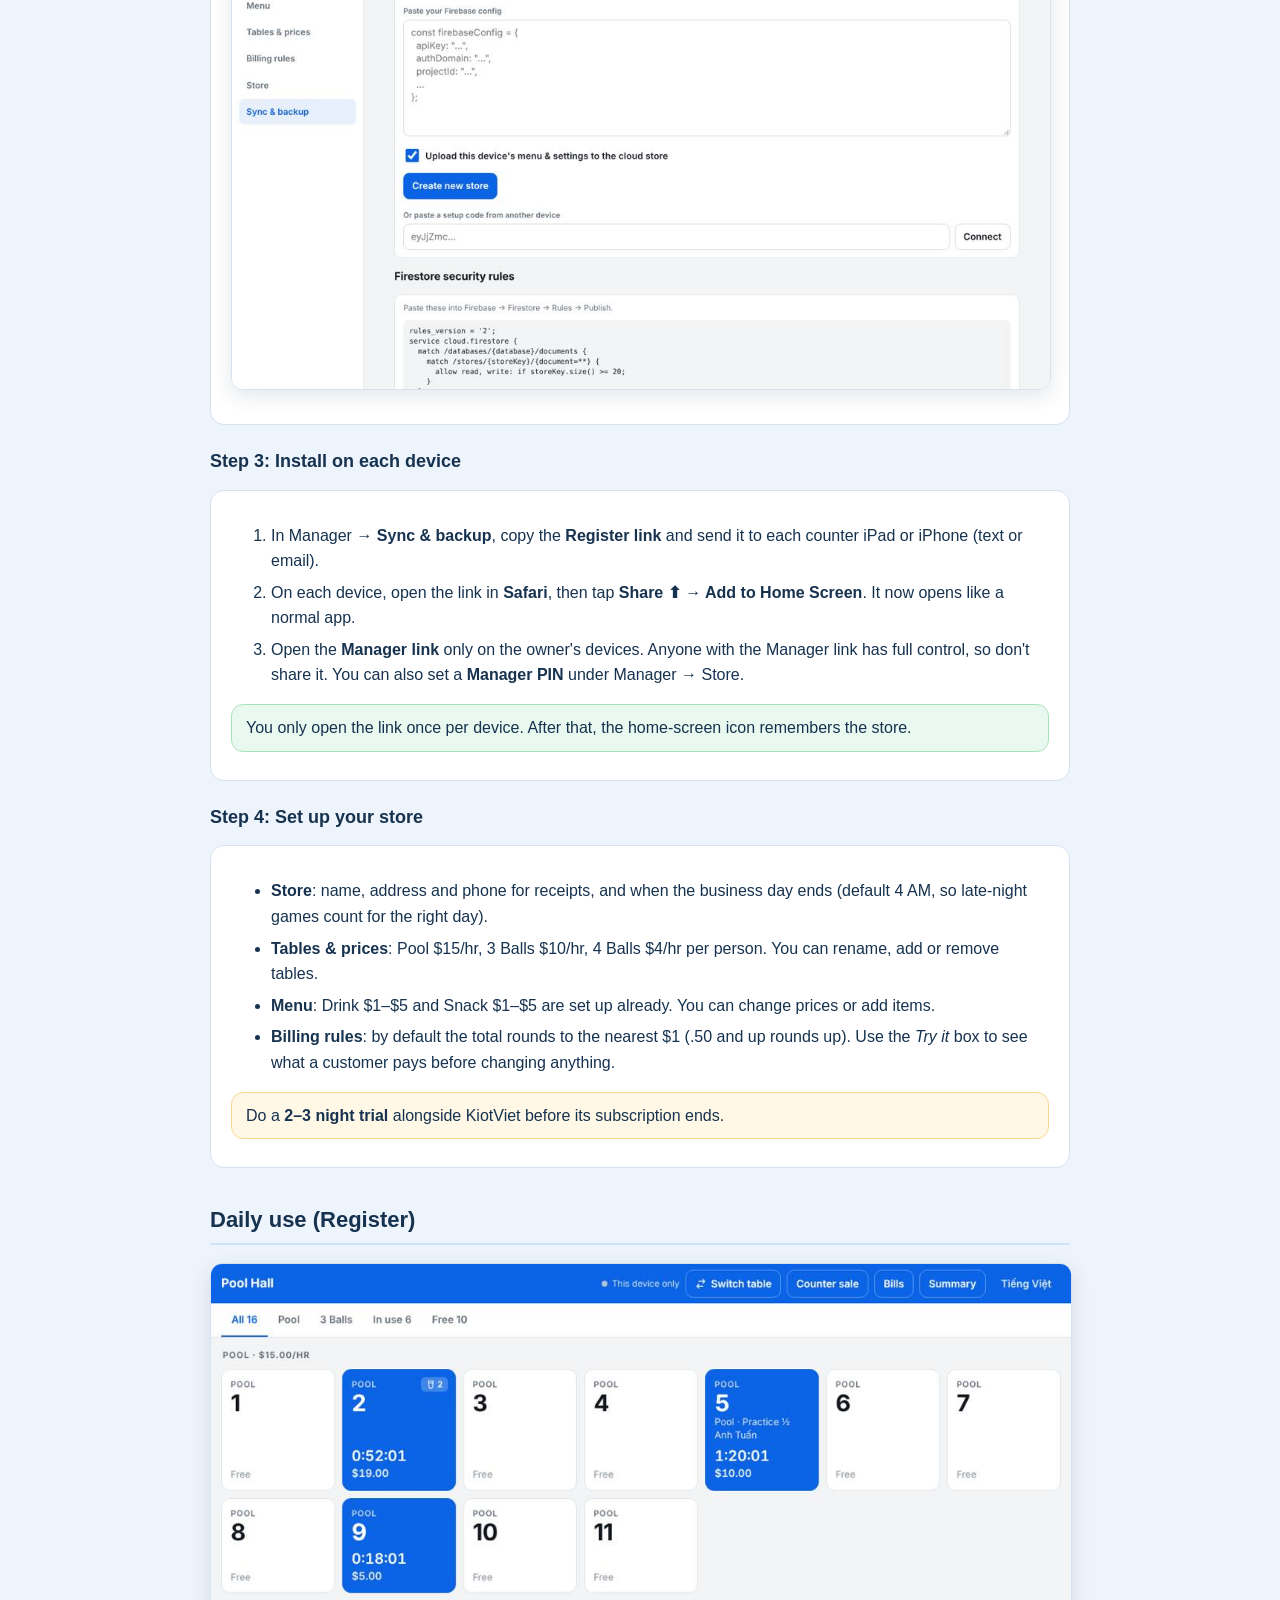
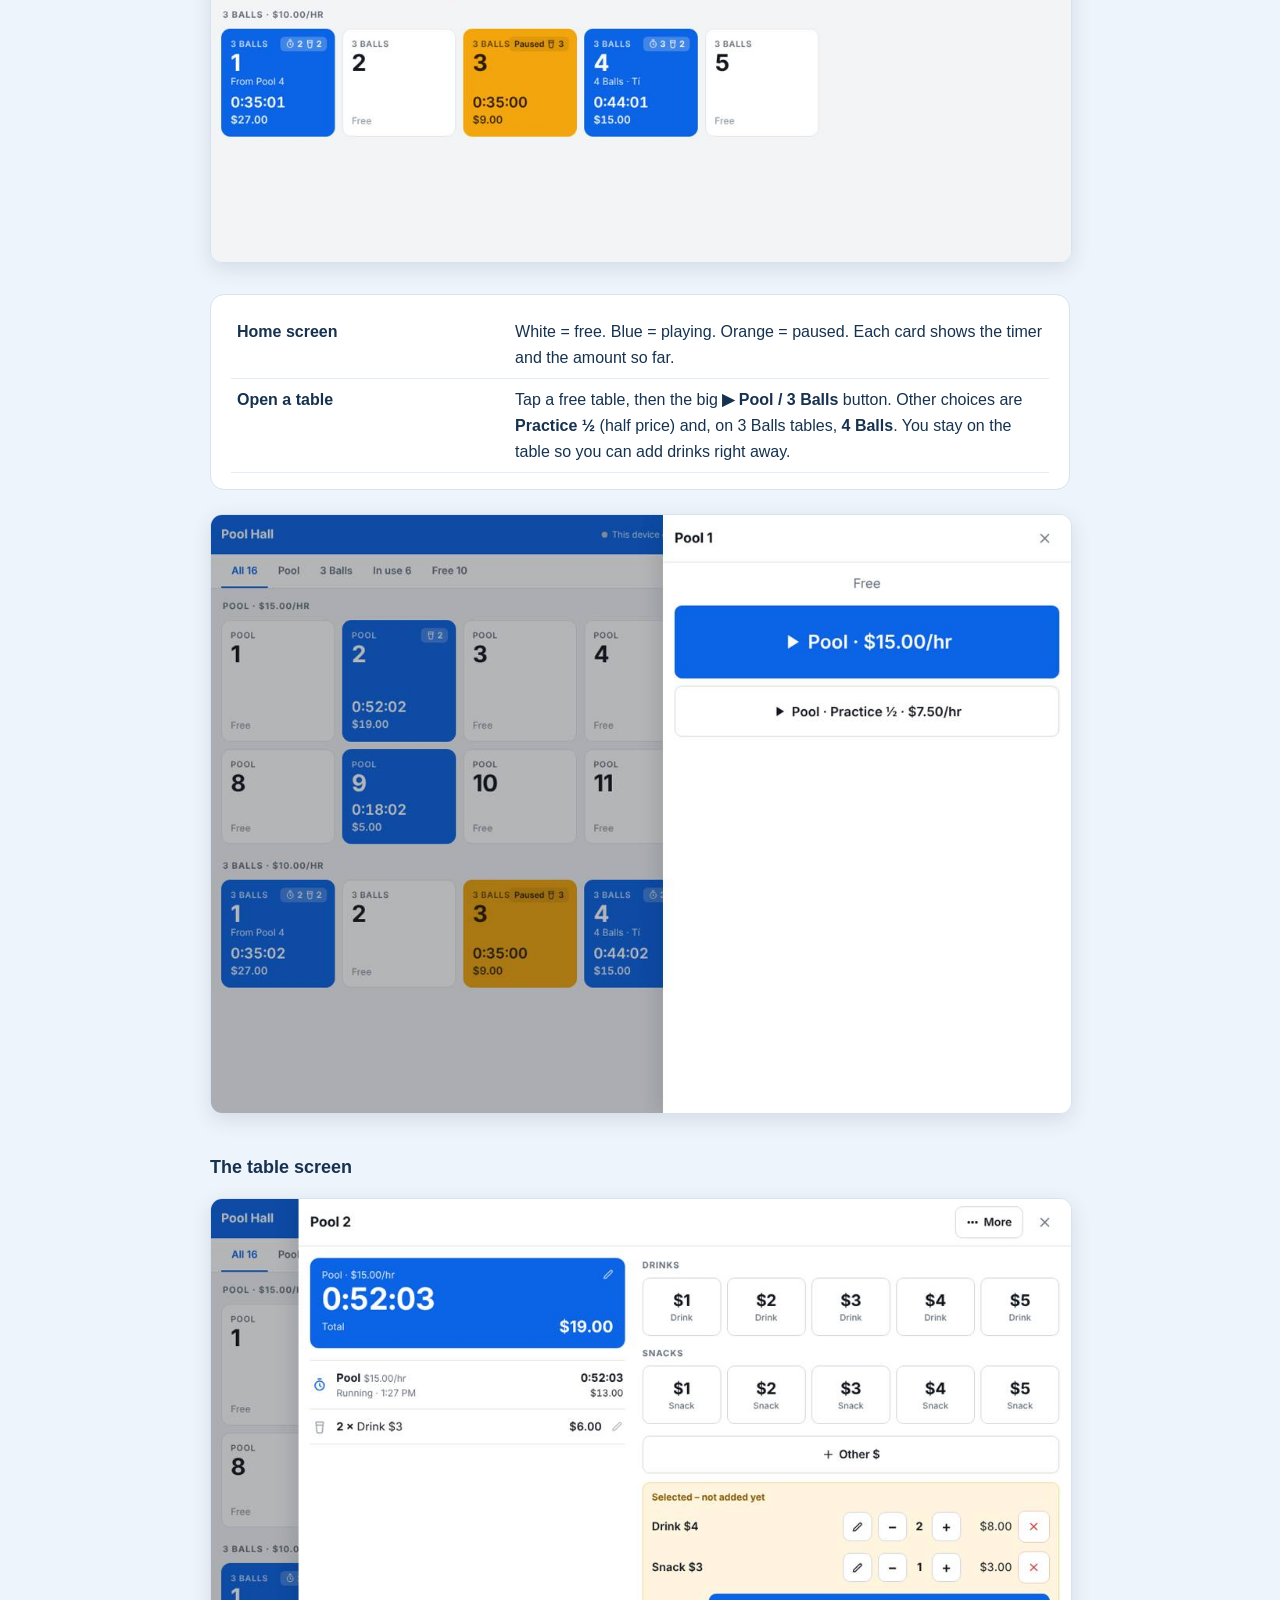
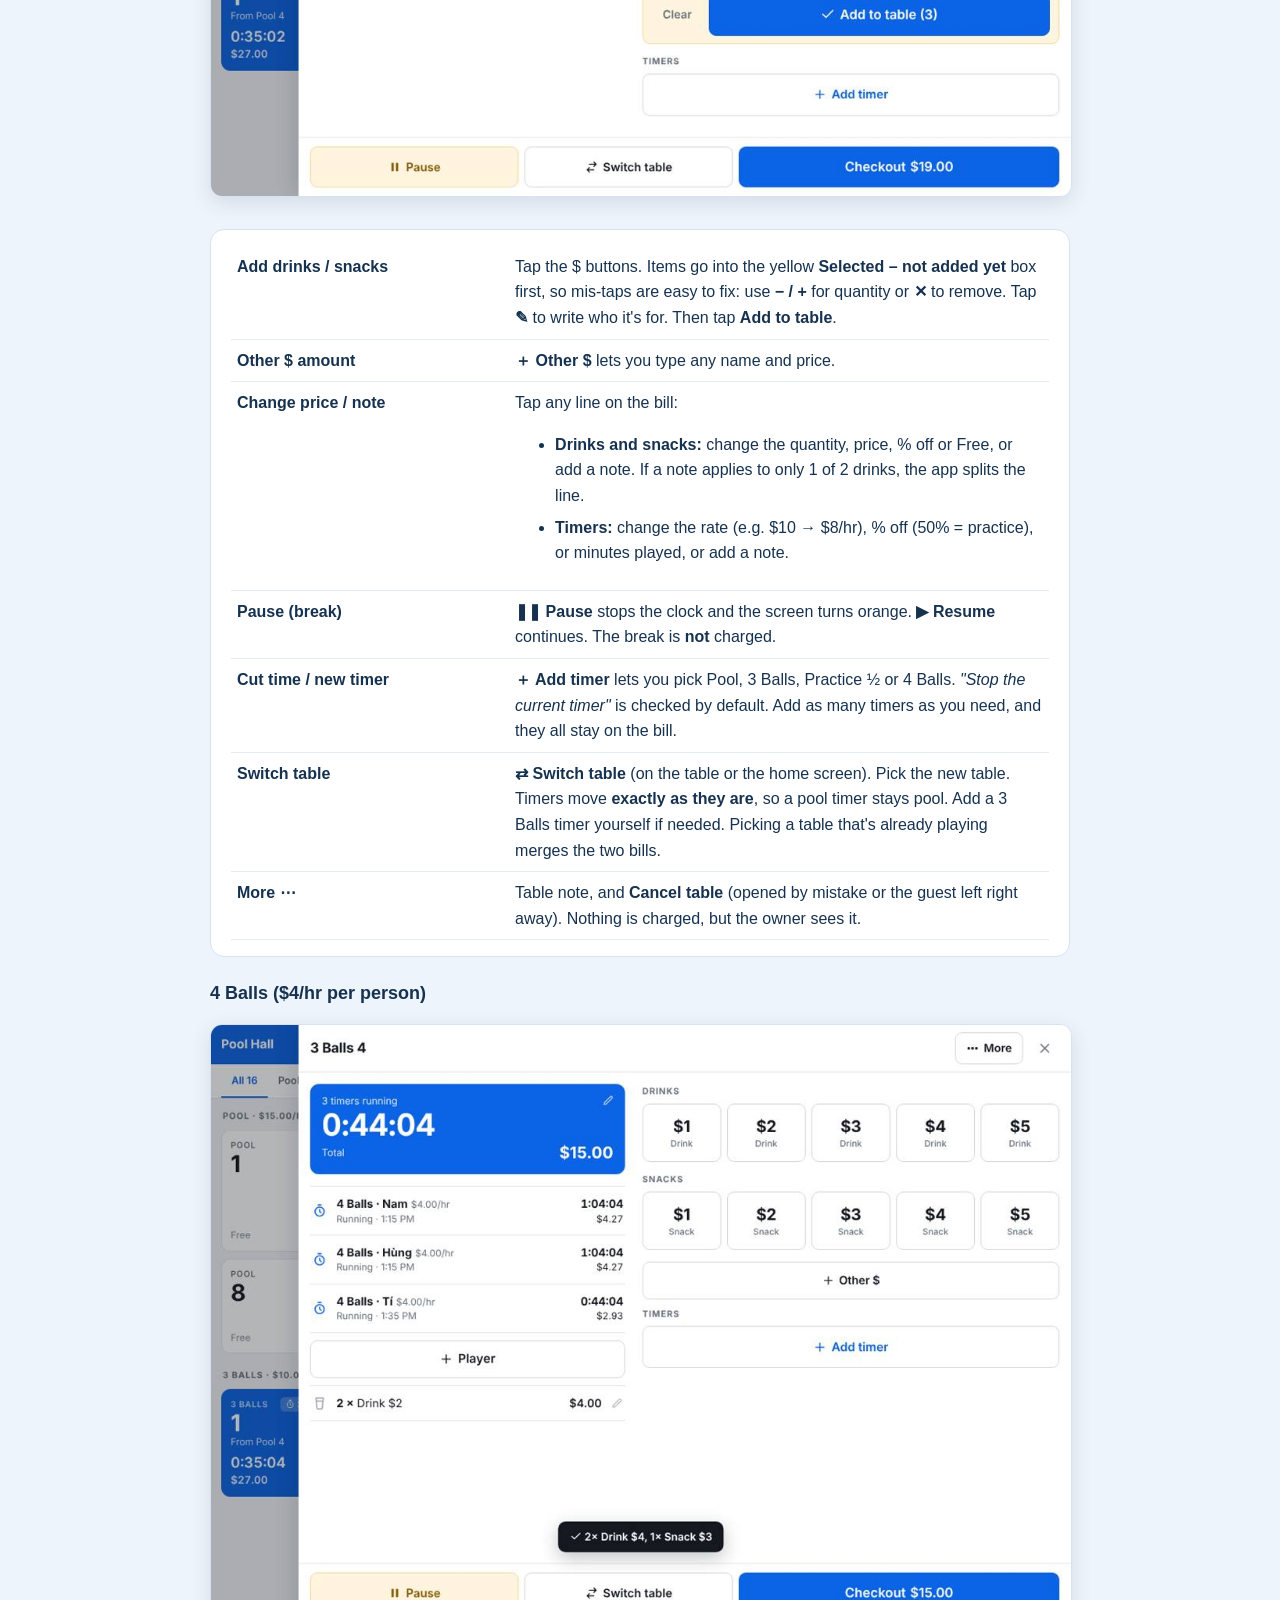
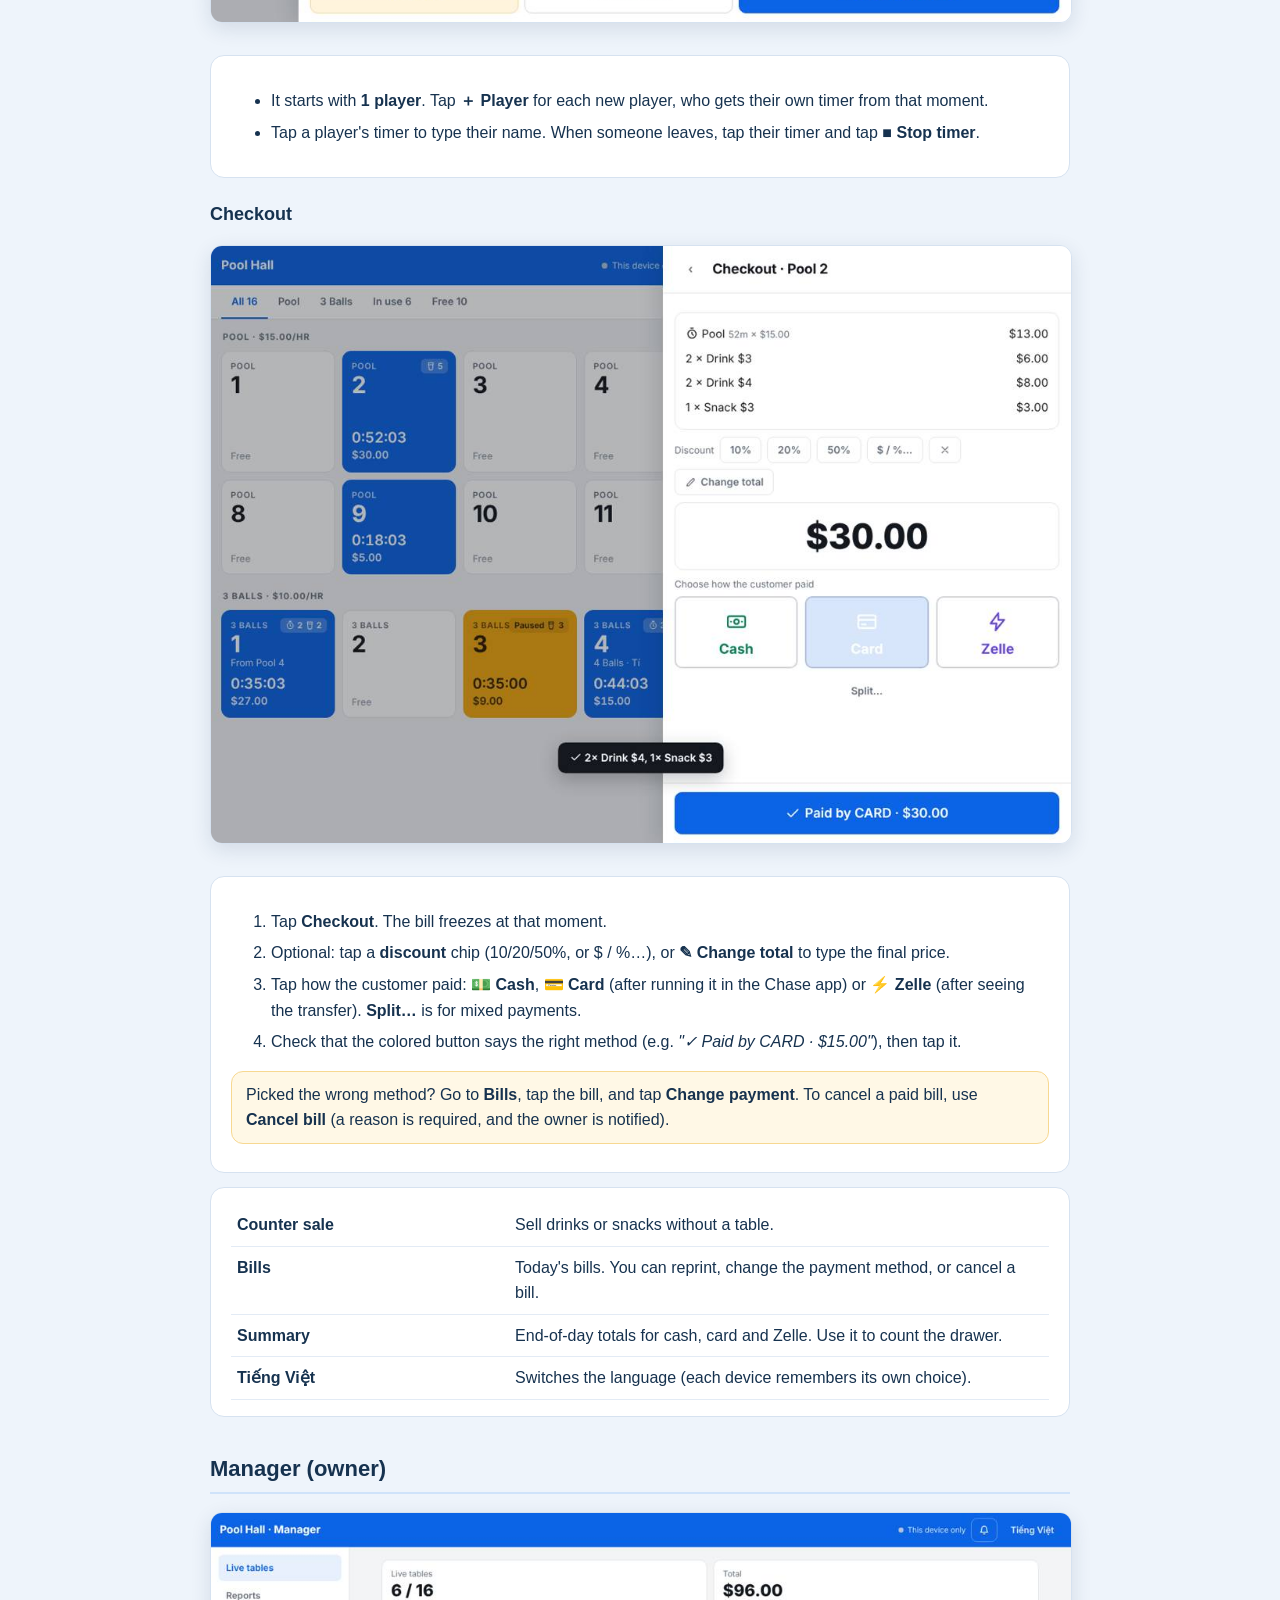
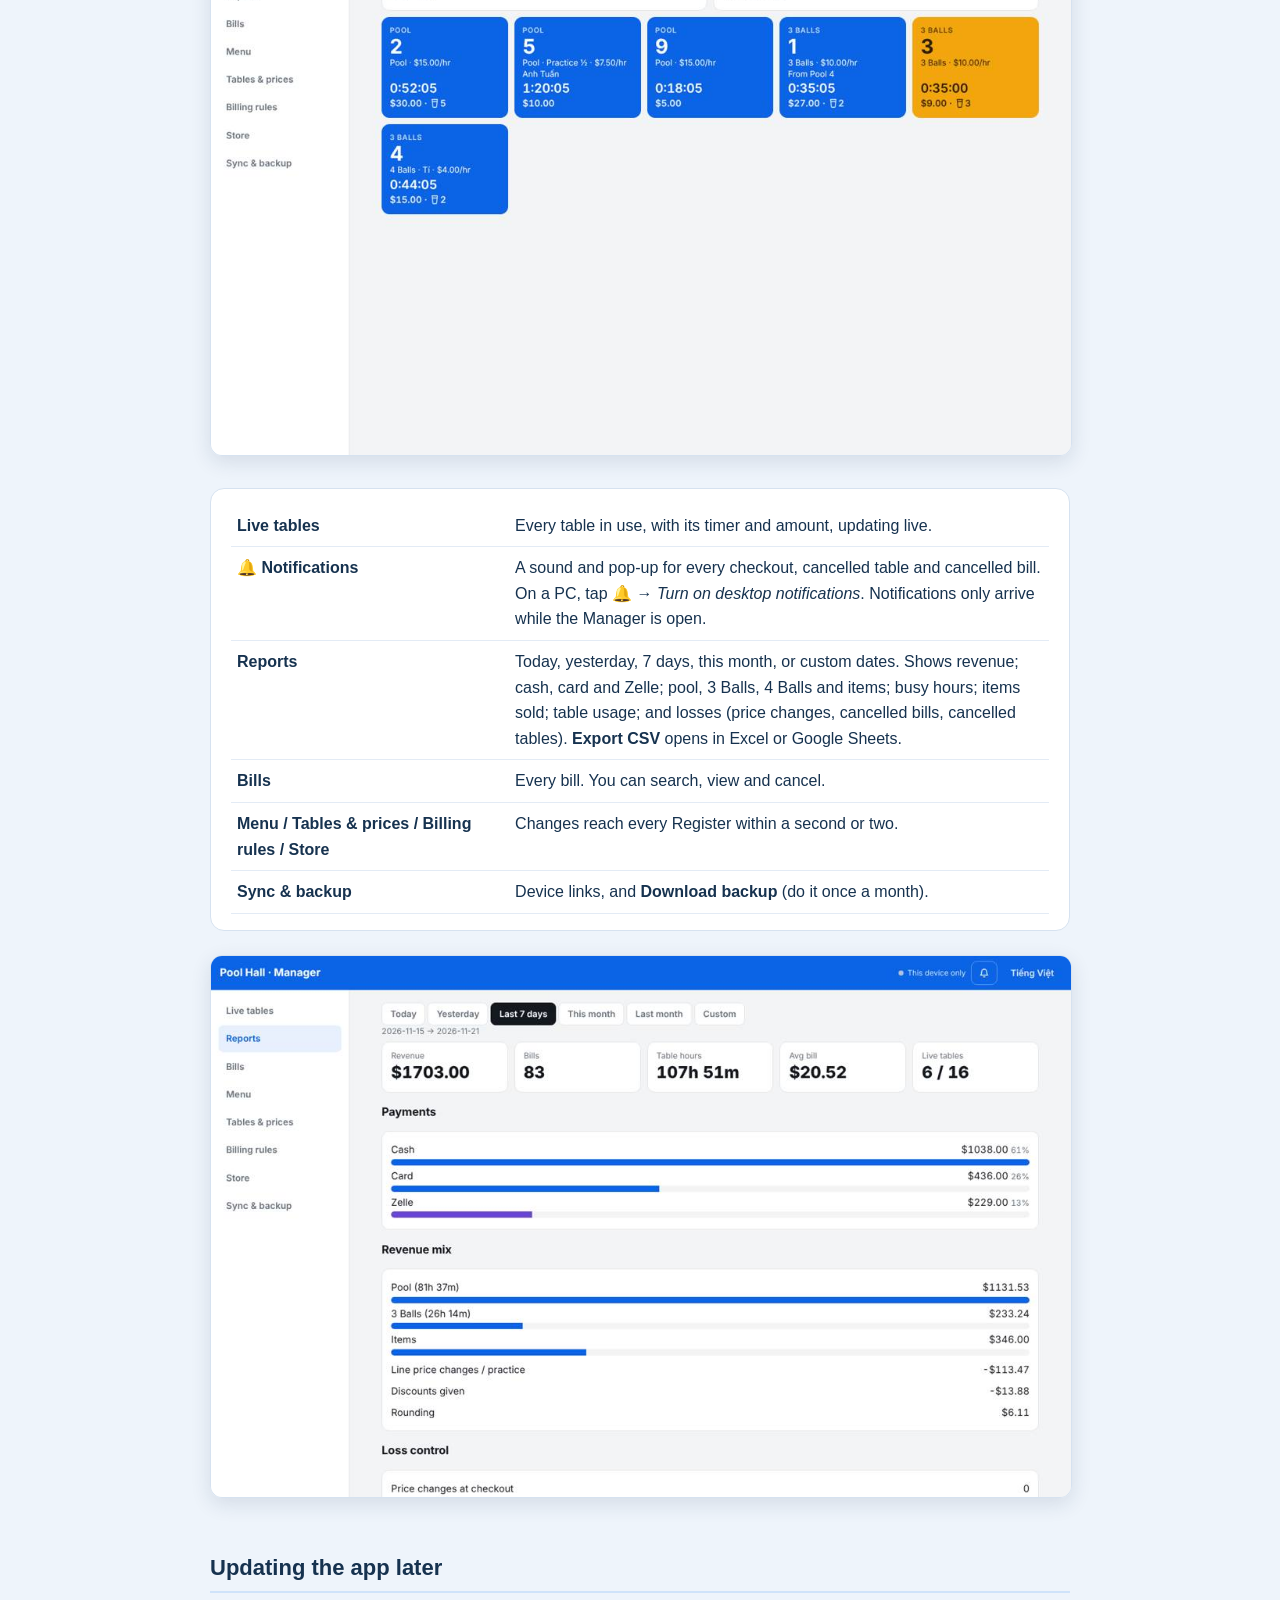
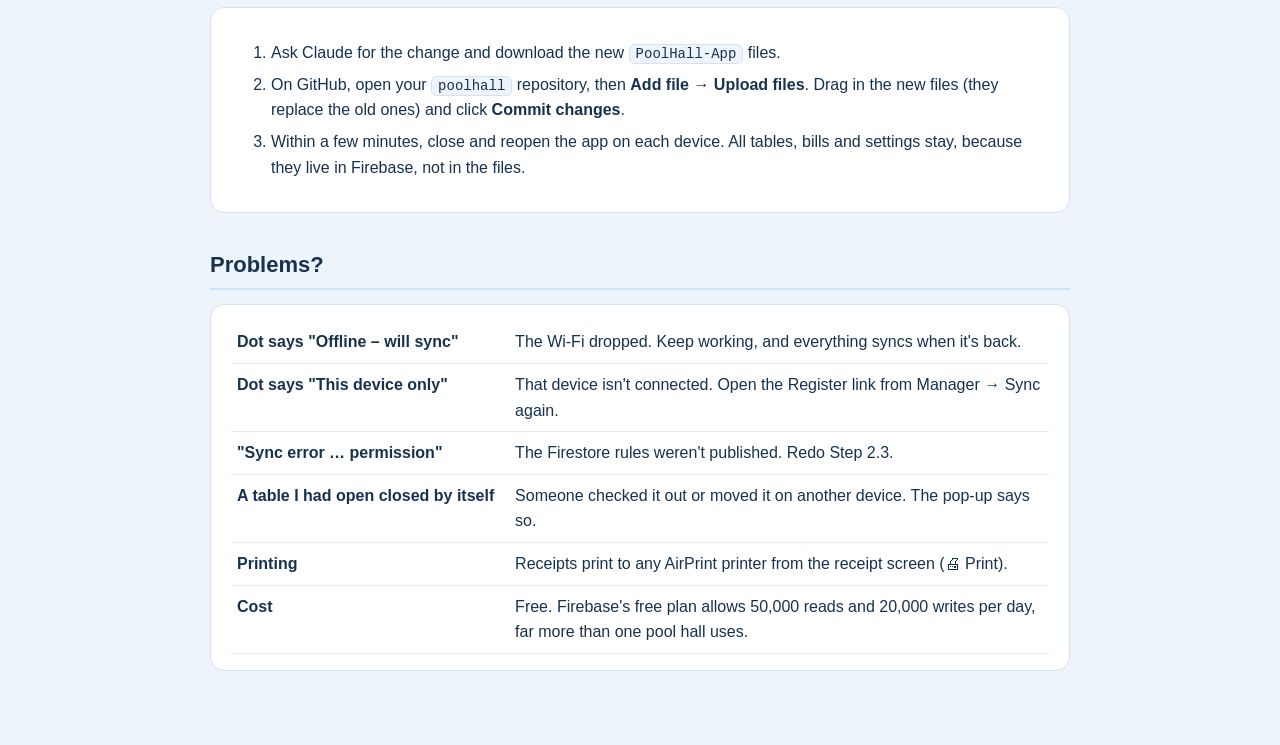
==== commit e86724b4: "Visual redesign: flat style, line icons, Be Vietnam Pro, strict colour rules Co-Authored-By: Claude " ====
--- a/guide.html
+++ b/guide.html
@@ -48,7 +48,7 @@
 <li>Open <code>…/poolhall/manager.html</code> on the owner's PC or phone and go to <b>Sync &amp; backup</b>. Paste the code into the box, keep <i>"Upload this device's menu &amp; settings"</i> checked, and tap <b>Create new store</b>.</li>
 <li>The dot at the top turns green and says <b>Synced</b> ✅.</li>
 </ol>
-<img alt="" src="[data-uri]"></div>
+<img alt="" src="[data-uri]"></div>
 
 <h3>Step 3: Install on each device</h3>
 <div class="card"><ol>
@@ -68,14 +68,14 @@
 <div class="tip">Do a <b>2–3 night trial</b> alongside KiotViet before its subscription ends.</div></div>
 
 <h2 id="daily">Daily use (Register)</h2>
-<img alt="" src="[data-uri]">
+<img alt="" src="[data-uri]">
 <div class="card"><table>
 <tr><td>Home screen</td><td>White = free. Blue = playing. Orange = paused. Each card shows the timer and the amount so far.</td></tr>
 <tr><td>Open a table</td><td>Tap a free table, then the big <b>▶ Pool / 3 Balls</b> button. Other choices are <b>Practice ½</b> (half price) and, on 3 Balls tables, <b>4 Balls</b>. You stay on the table so you can add drinks right away.</td></tr>
 </table></div>
-<img alt="" src="[data-uri]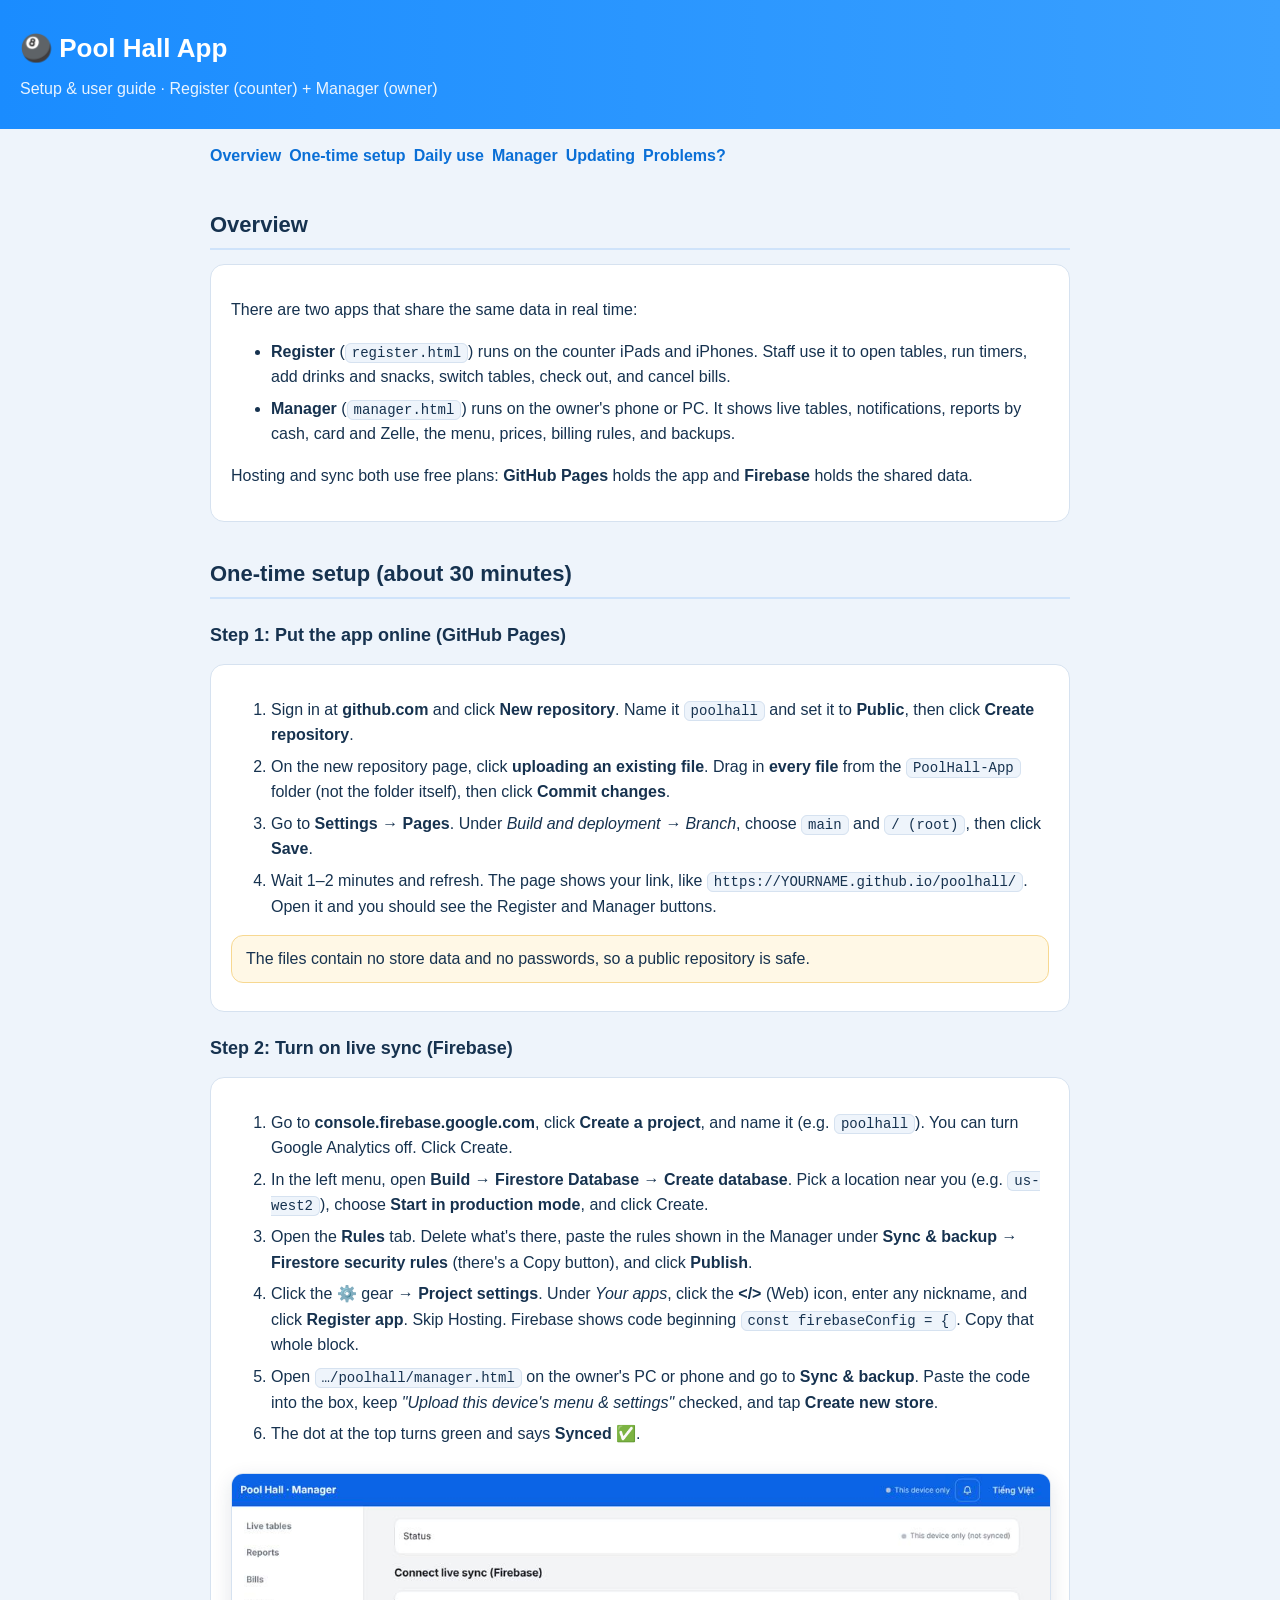
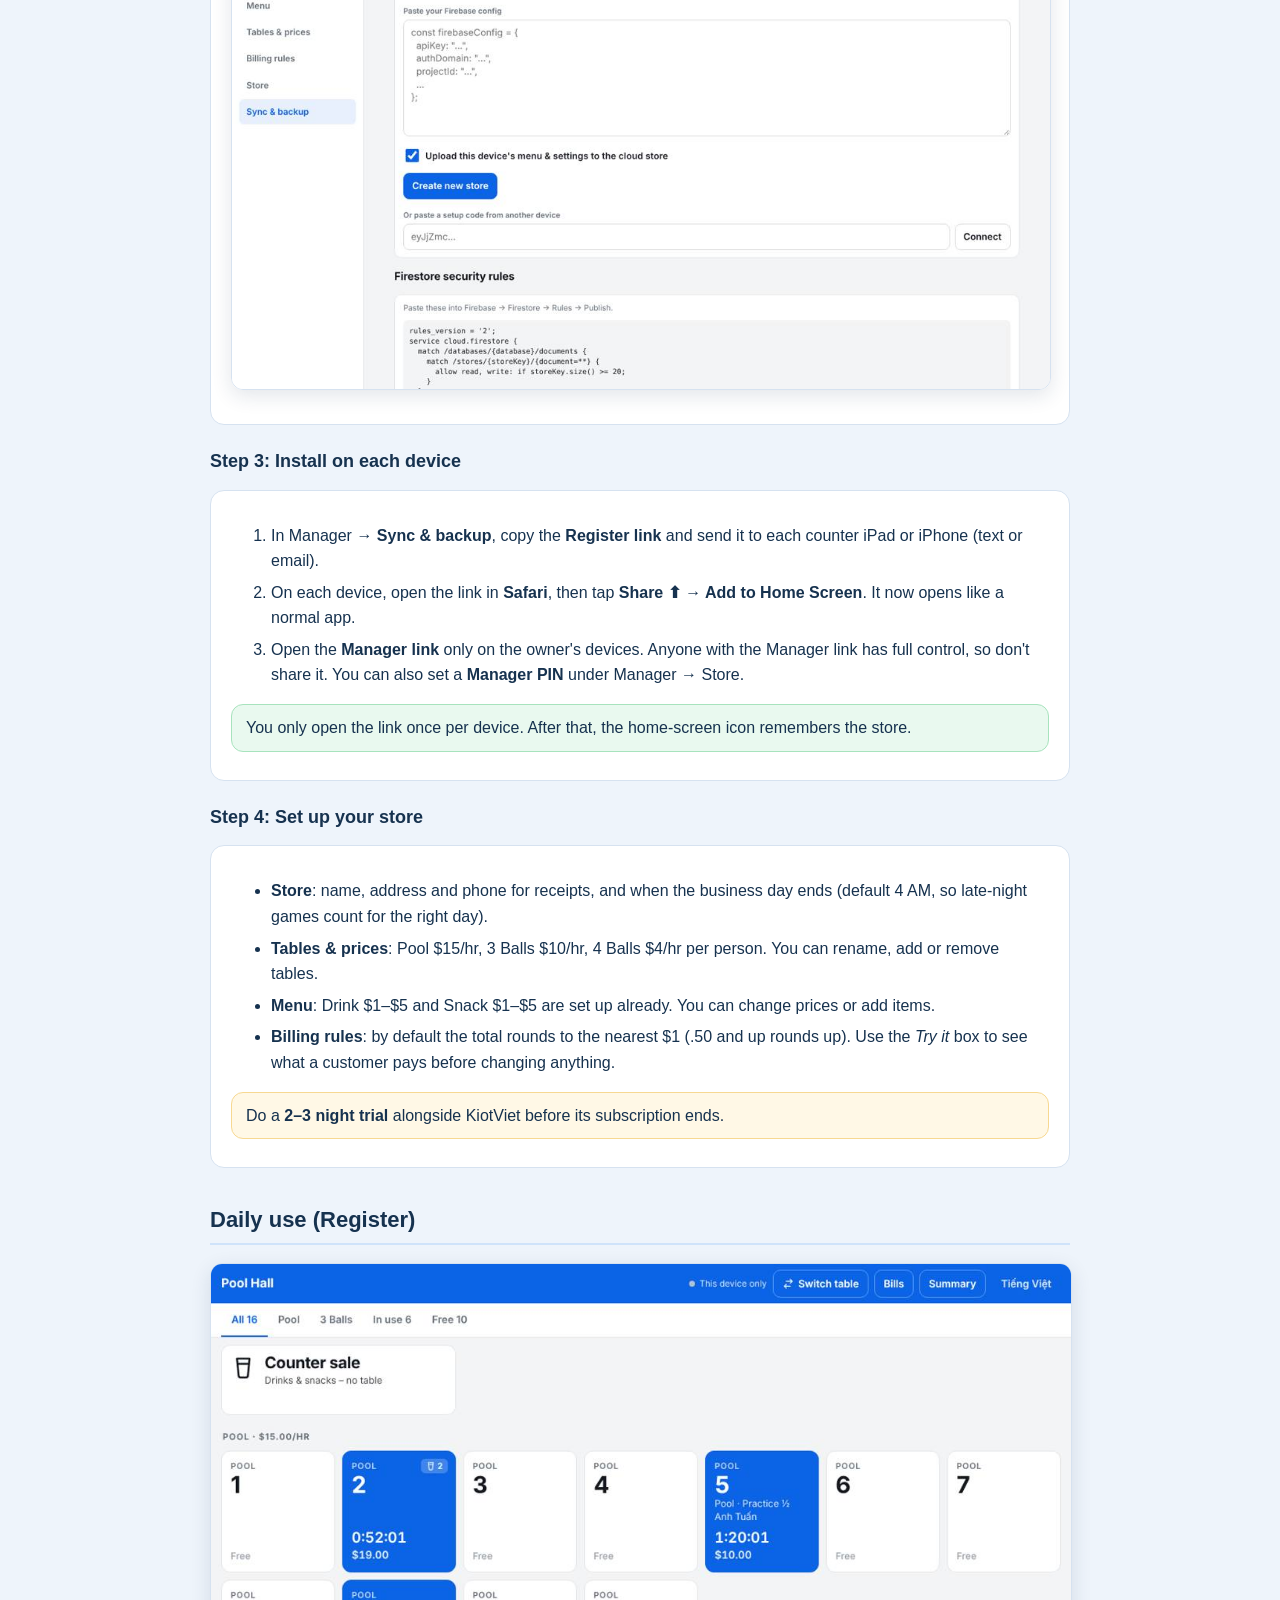
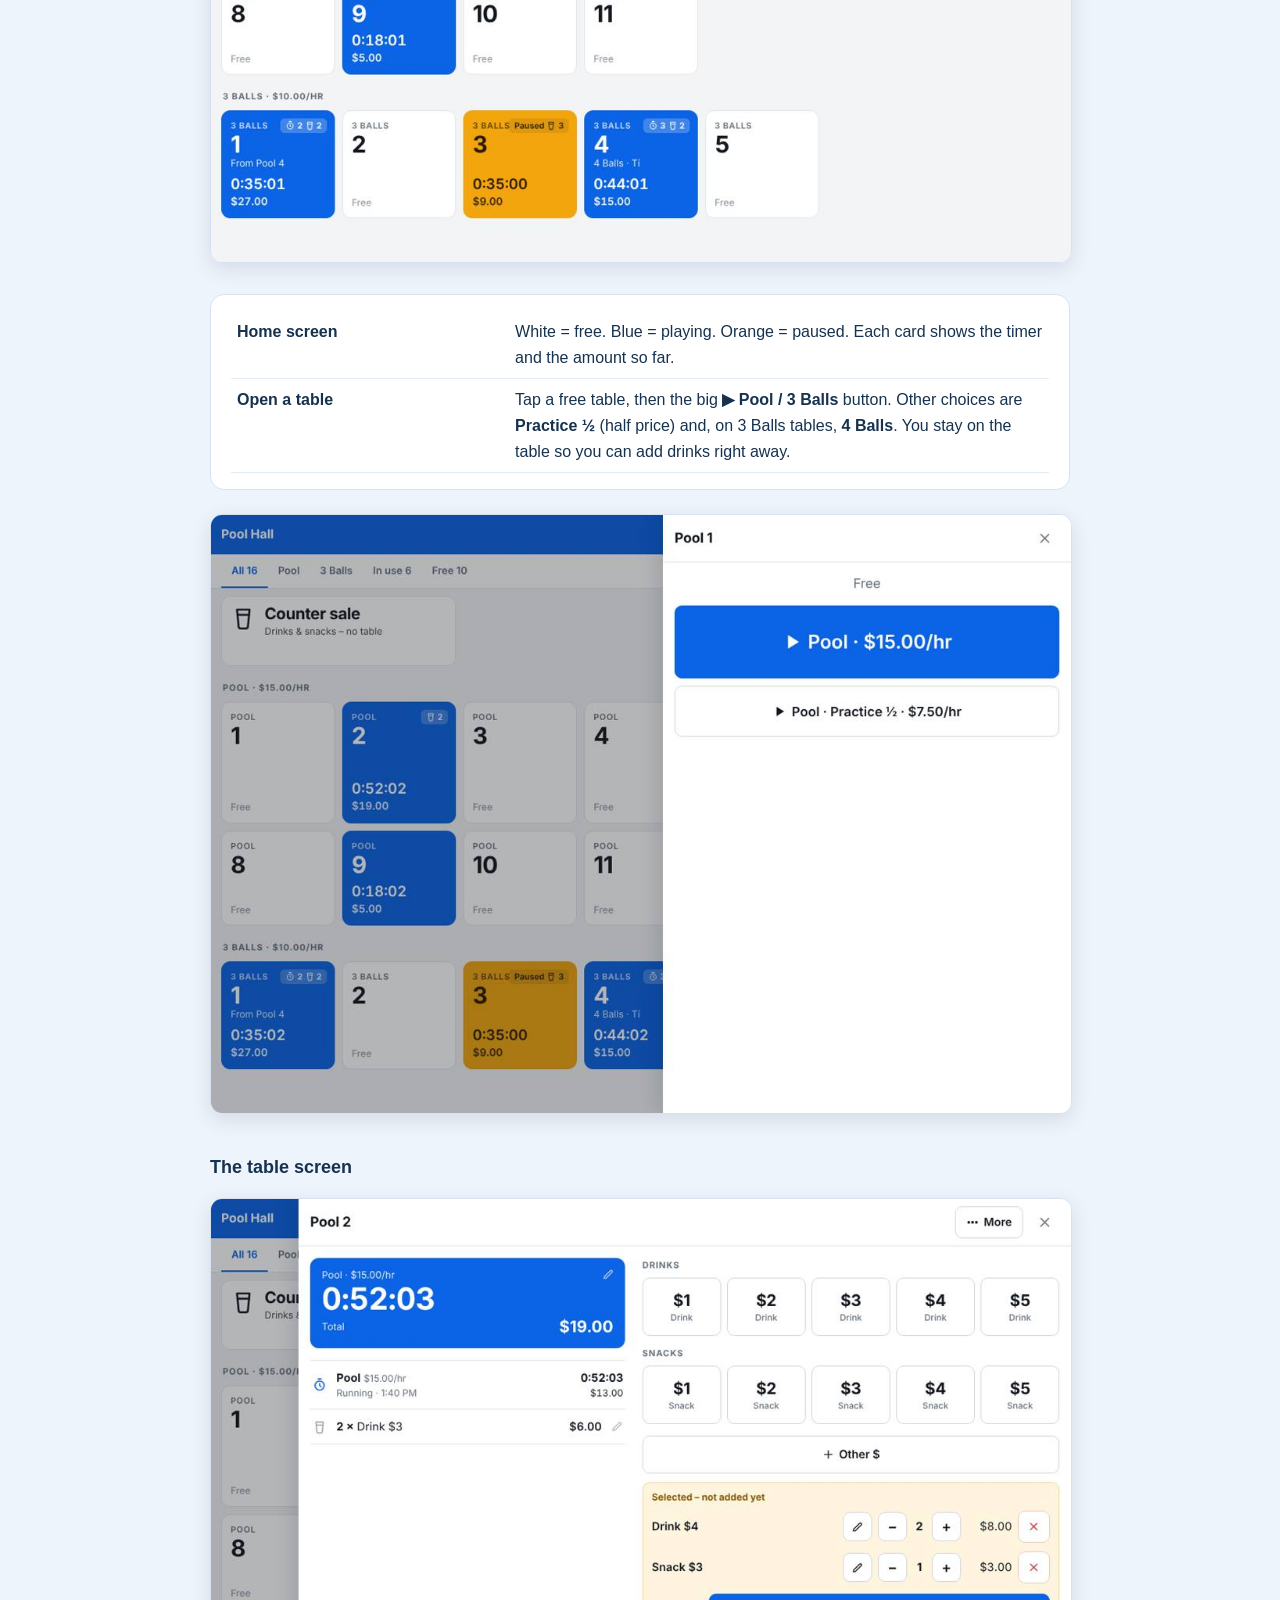
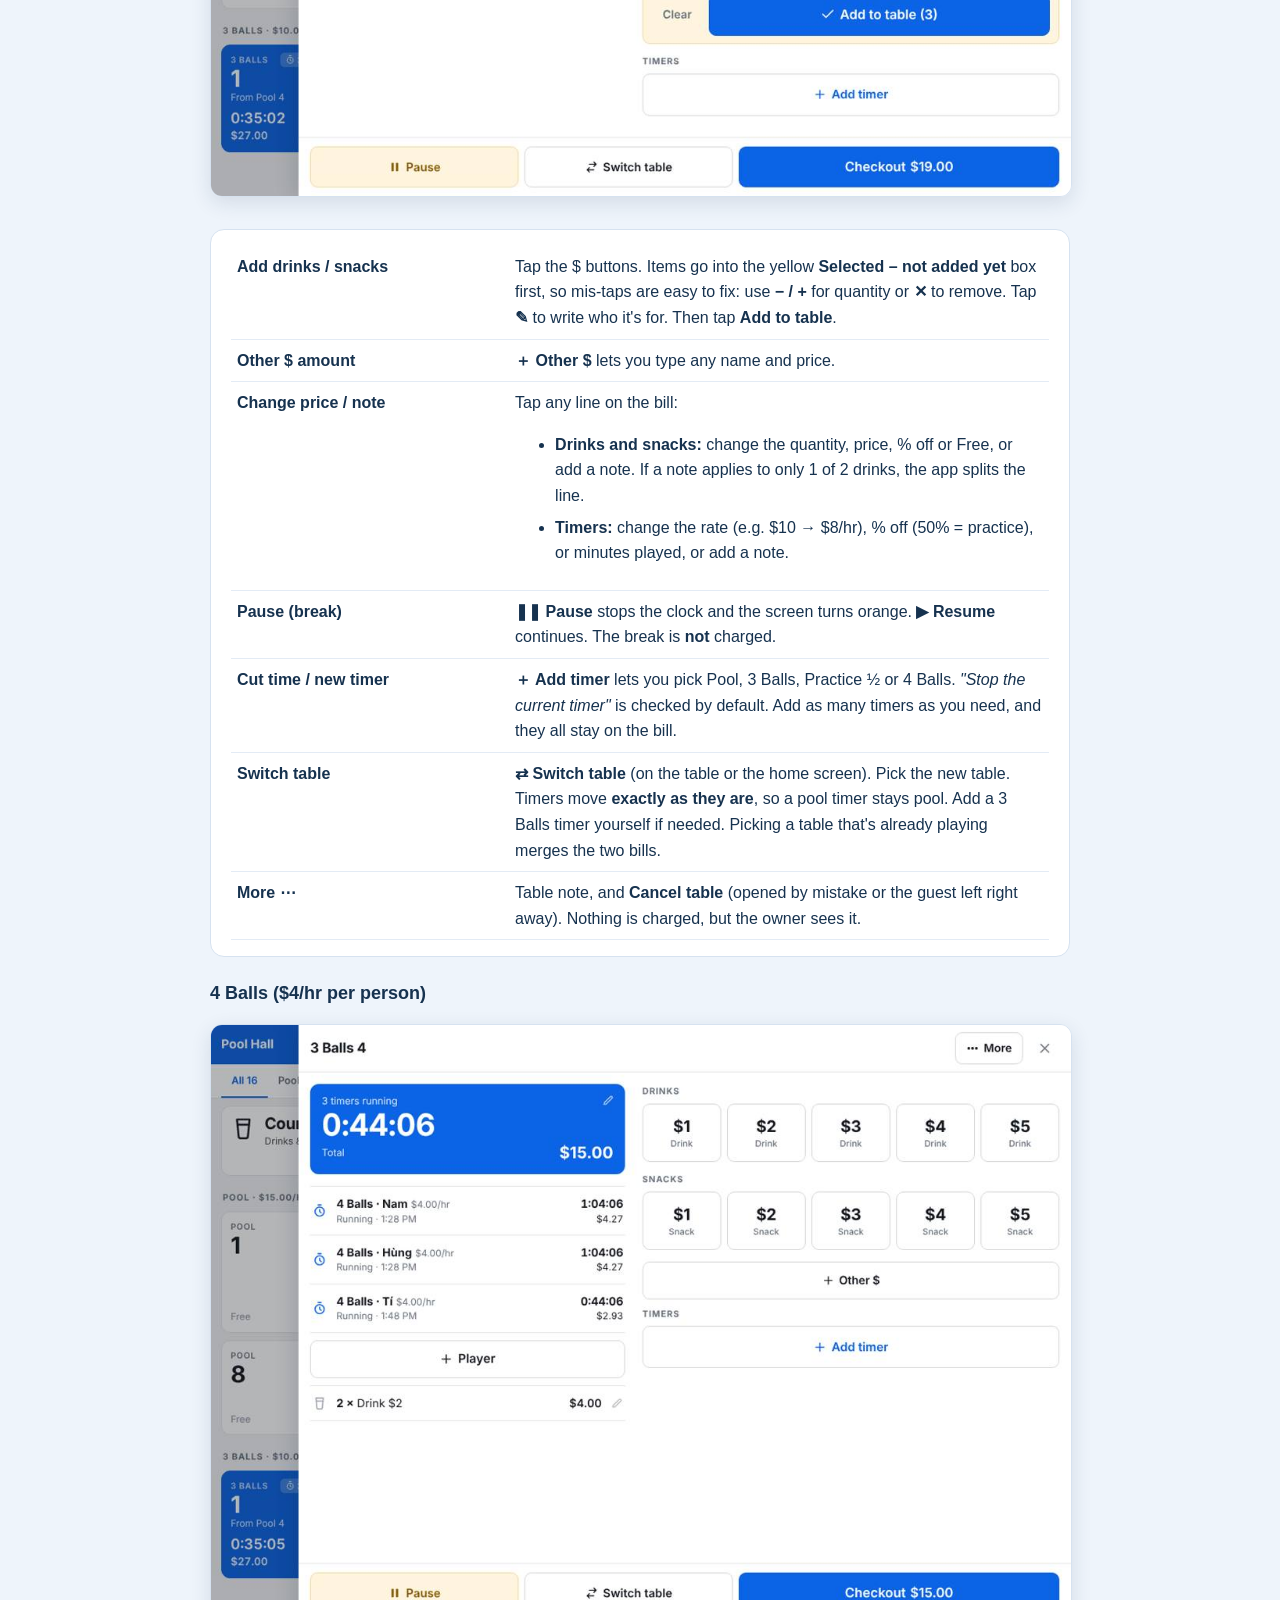
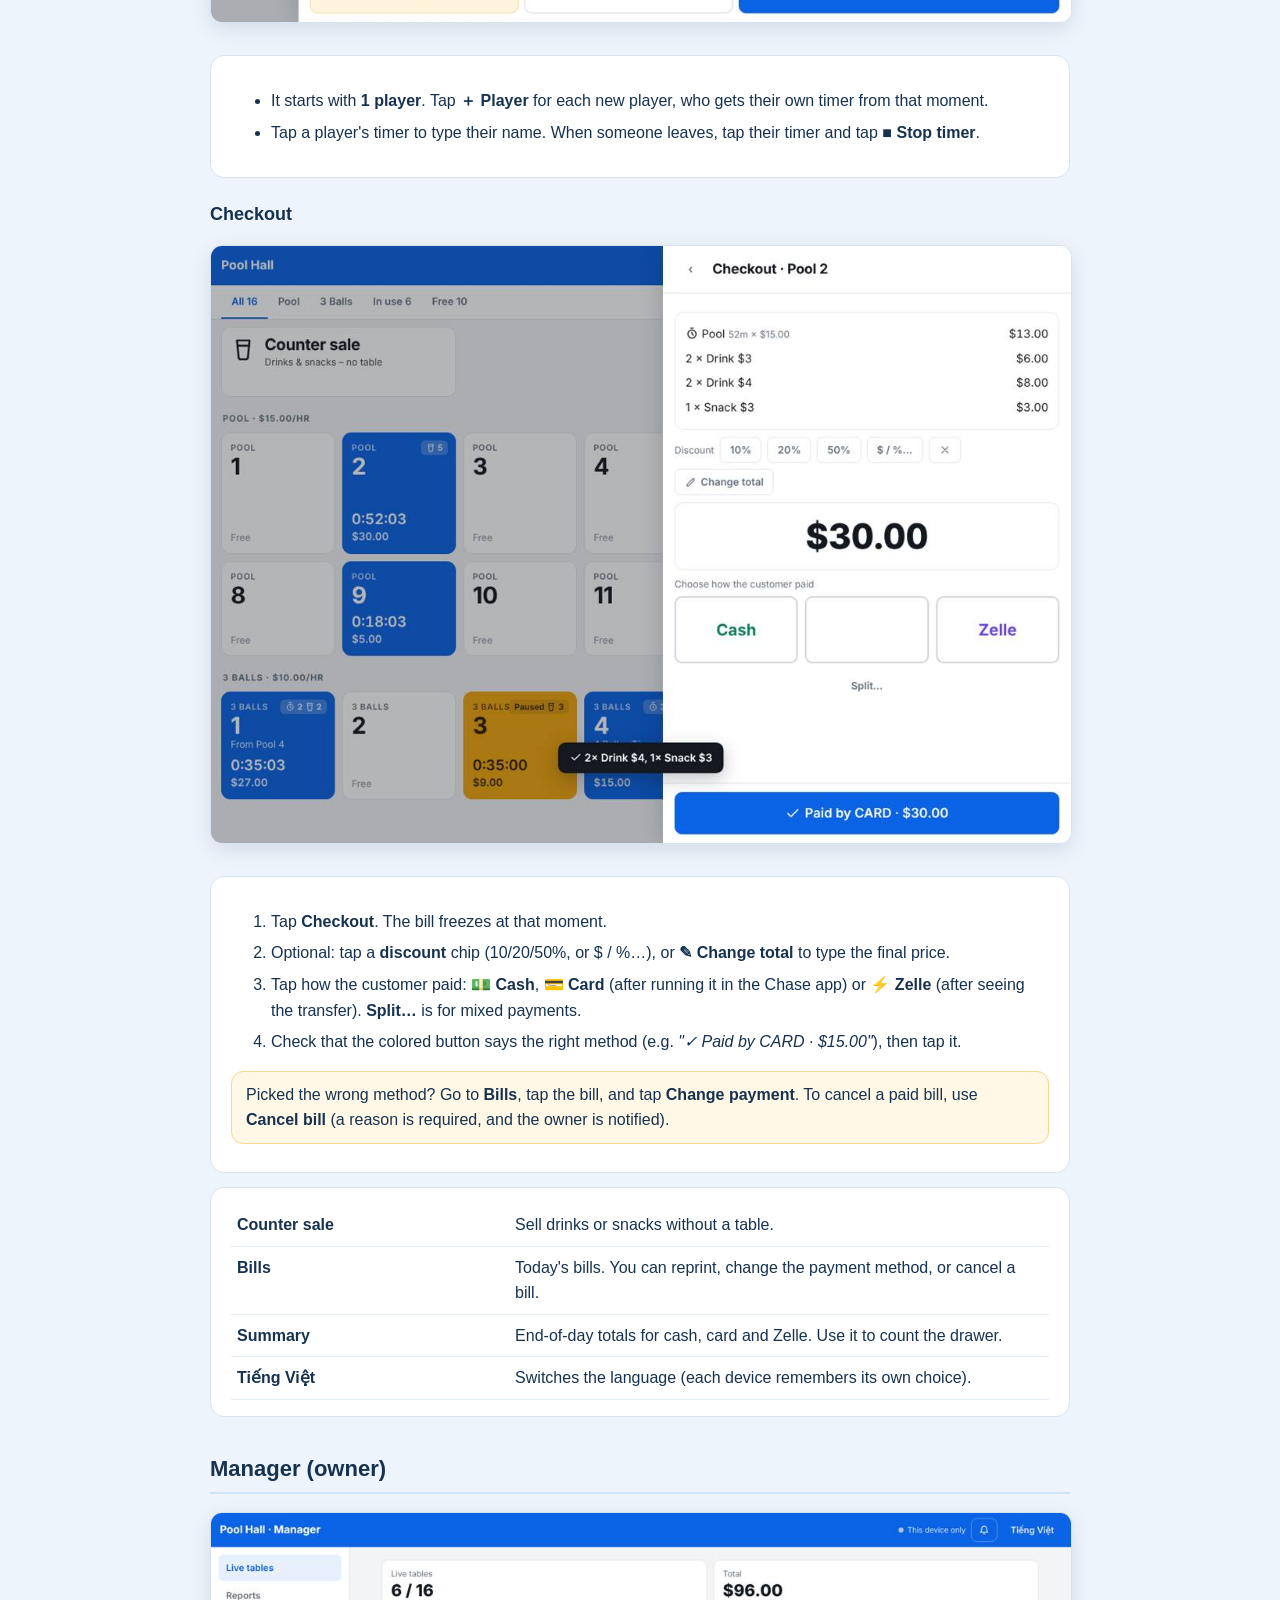
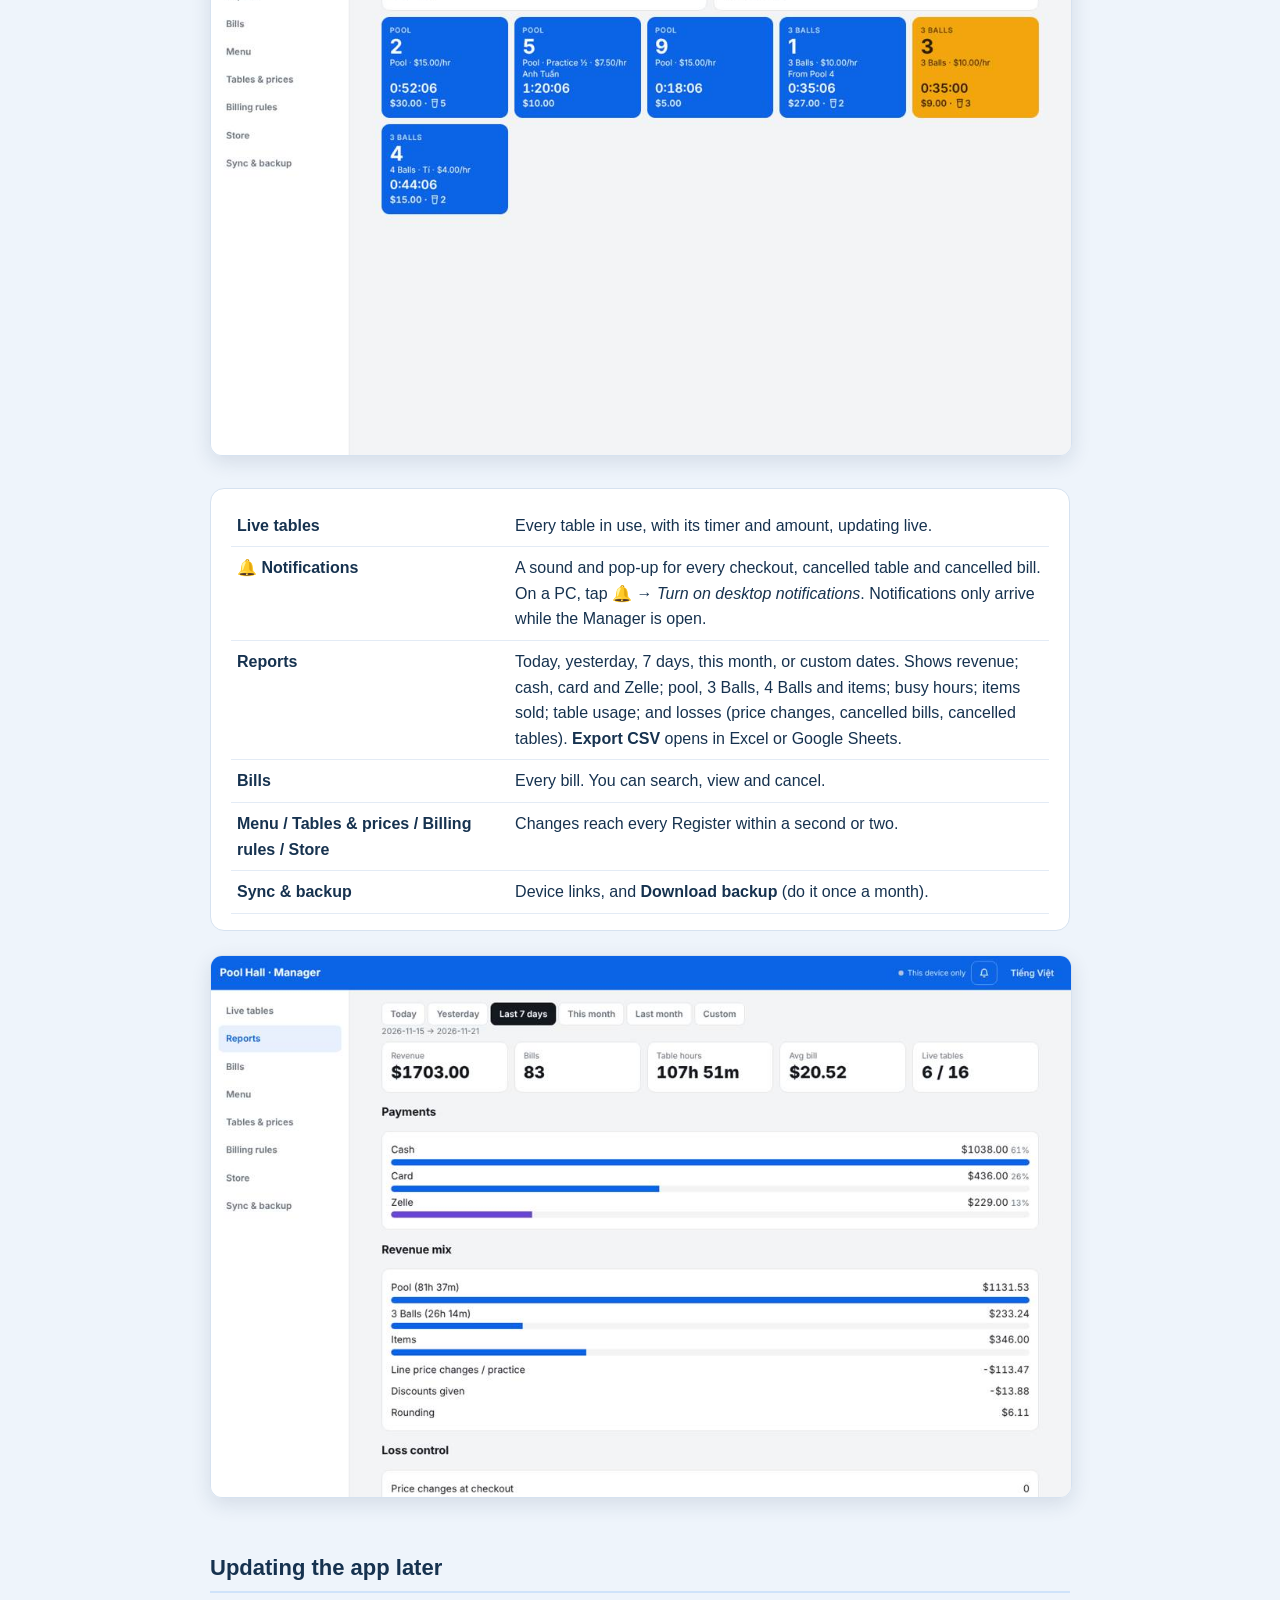
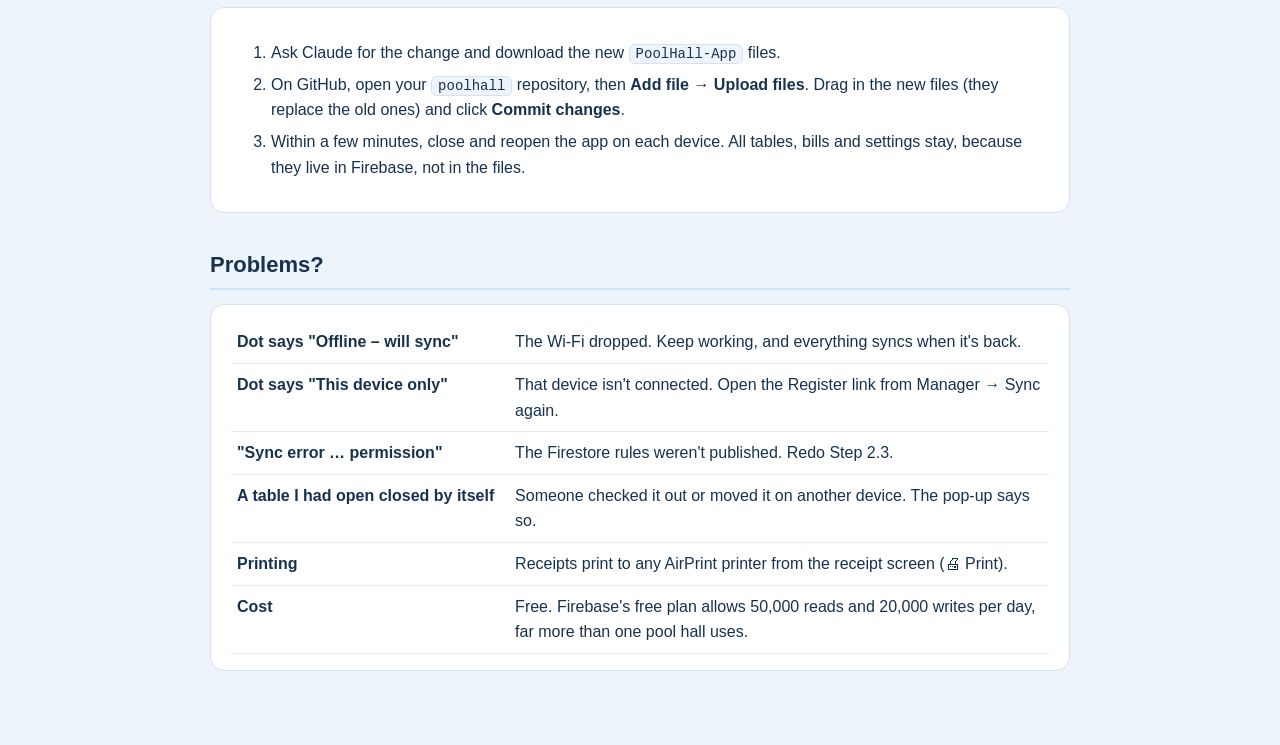
==== commit 20944d6e: "Payment buttons: text and colour only Co-Authored-By: Claude Opus 5.5 <noreply@anthropic.com> Claude" ====
--- a/guide.html
+++ b/guide.html
@@ -68,14 +68,14 @@
 <div class="tip">Do a <b>2–3 night trial</b> alongside KiotViet before its subscription ends.</div></div>
 
 <h2 id="daily">Daily use (Register)</h2>
-<img alt="" src="[data-uri]">
+<img alt="" src="[data-uri]">
 <div class="card"><table>
 <tr><td>Home screen</td><td>White = free. Blue = playing. Orange = paused. Each card shows the timer and the amount so far.</td></tr>
 <tr><td>Open a table</td><td>Tap a free table, then the big <b>▶ Pool / 3 Balls</b> button. Other choices are <b>Practice ½</b> (half price) and, on 3 Balls tables, <b>4 Balls</b>. You stay on the table so you can add drinks right away.</td></tr>
 </table></div>
-<img alt="" src="[data-uri]">
+<img alt="" src="[data-uri]">
 <h3>The table screen</h3>
-<img alt="" src="[data-uri]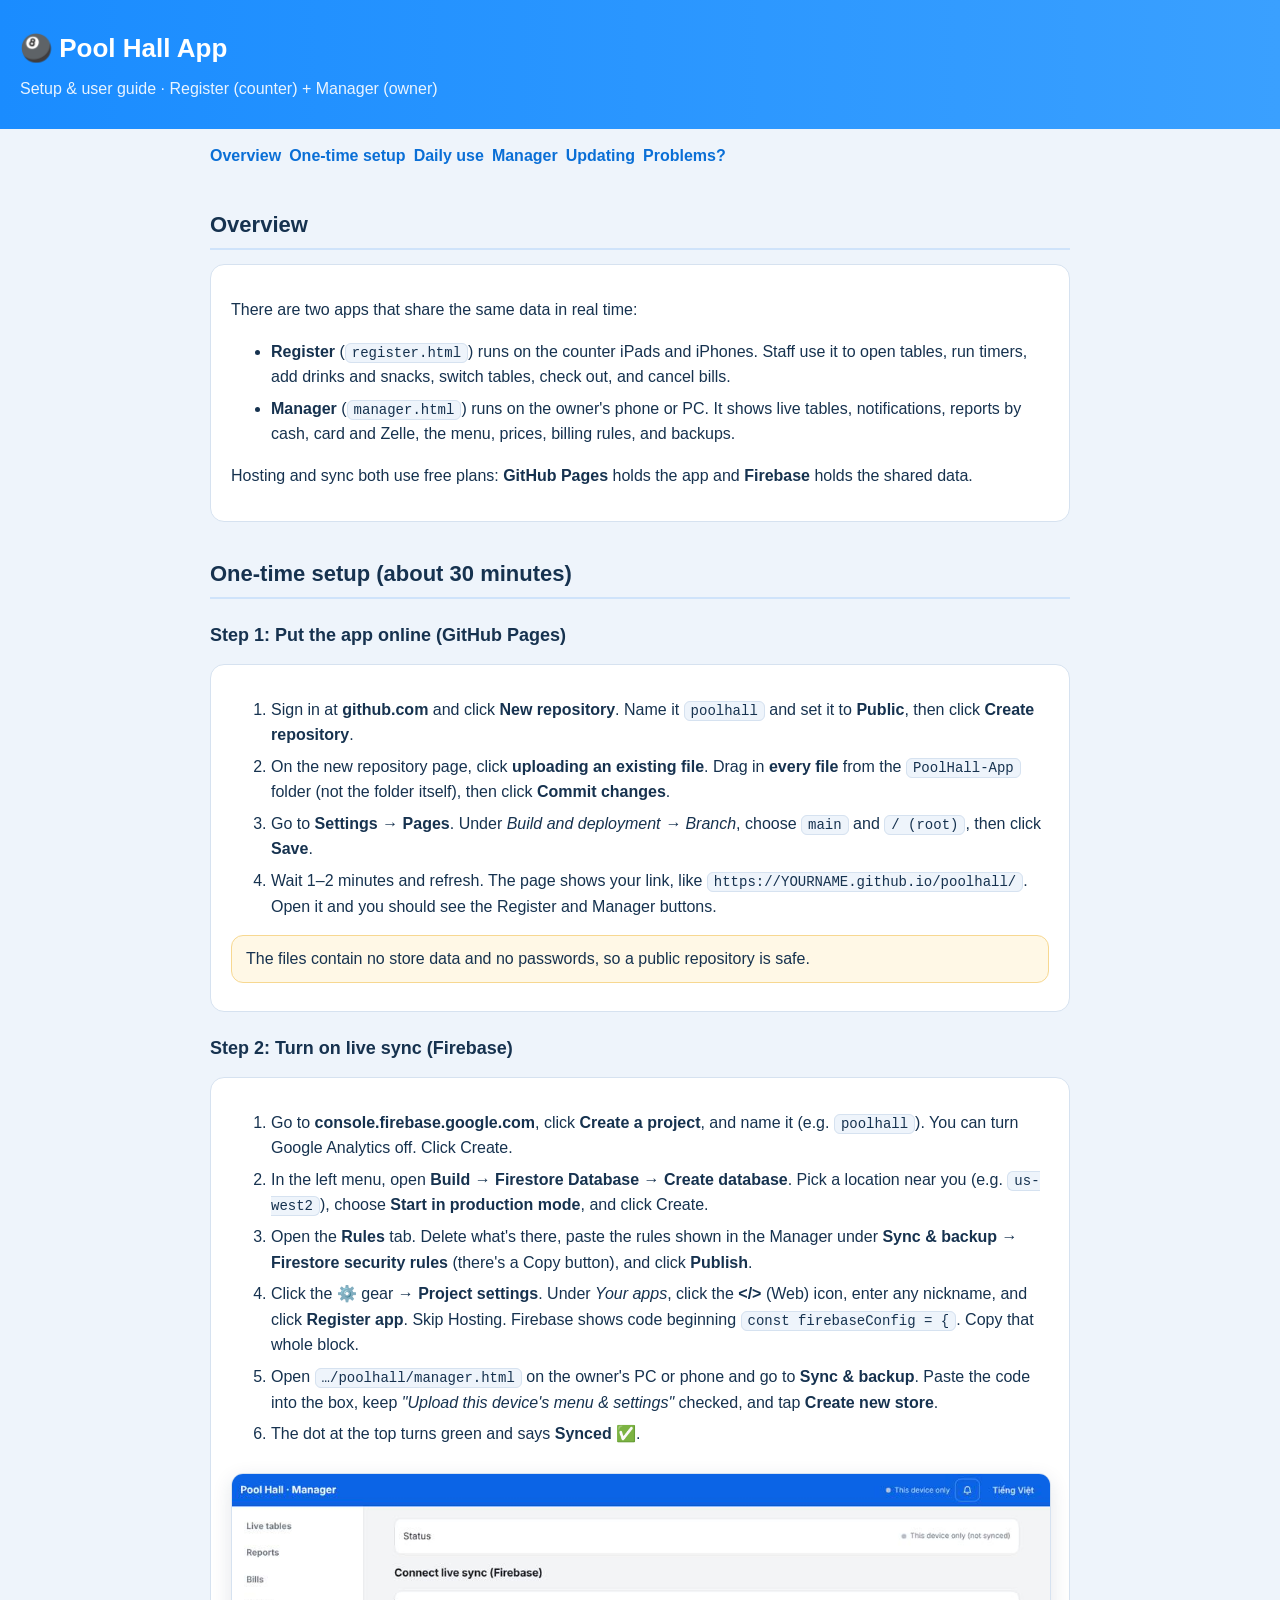
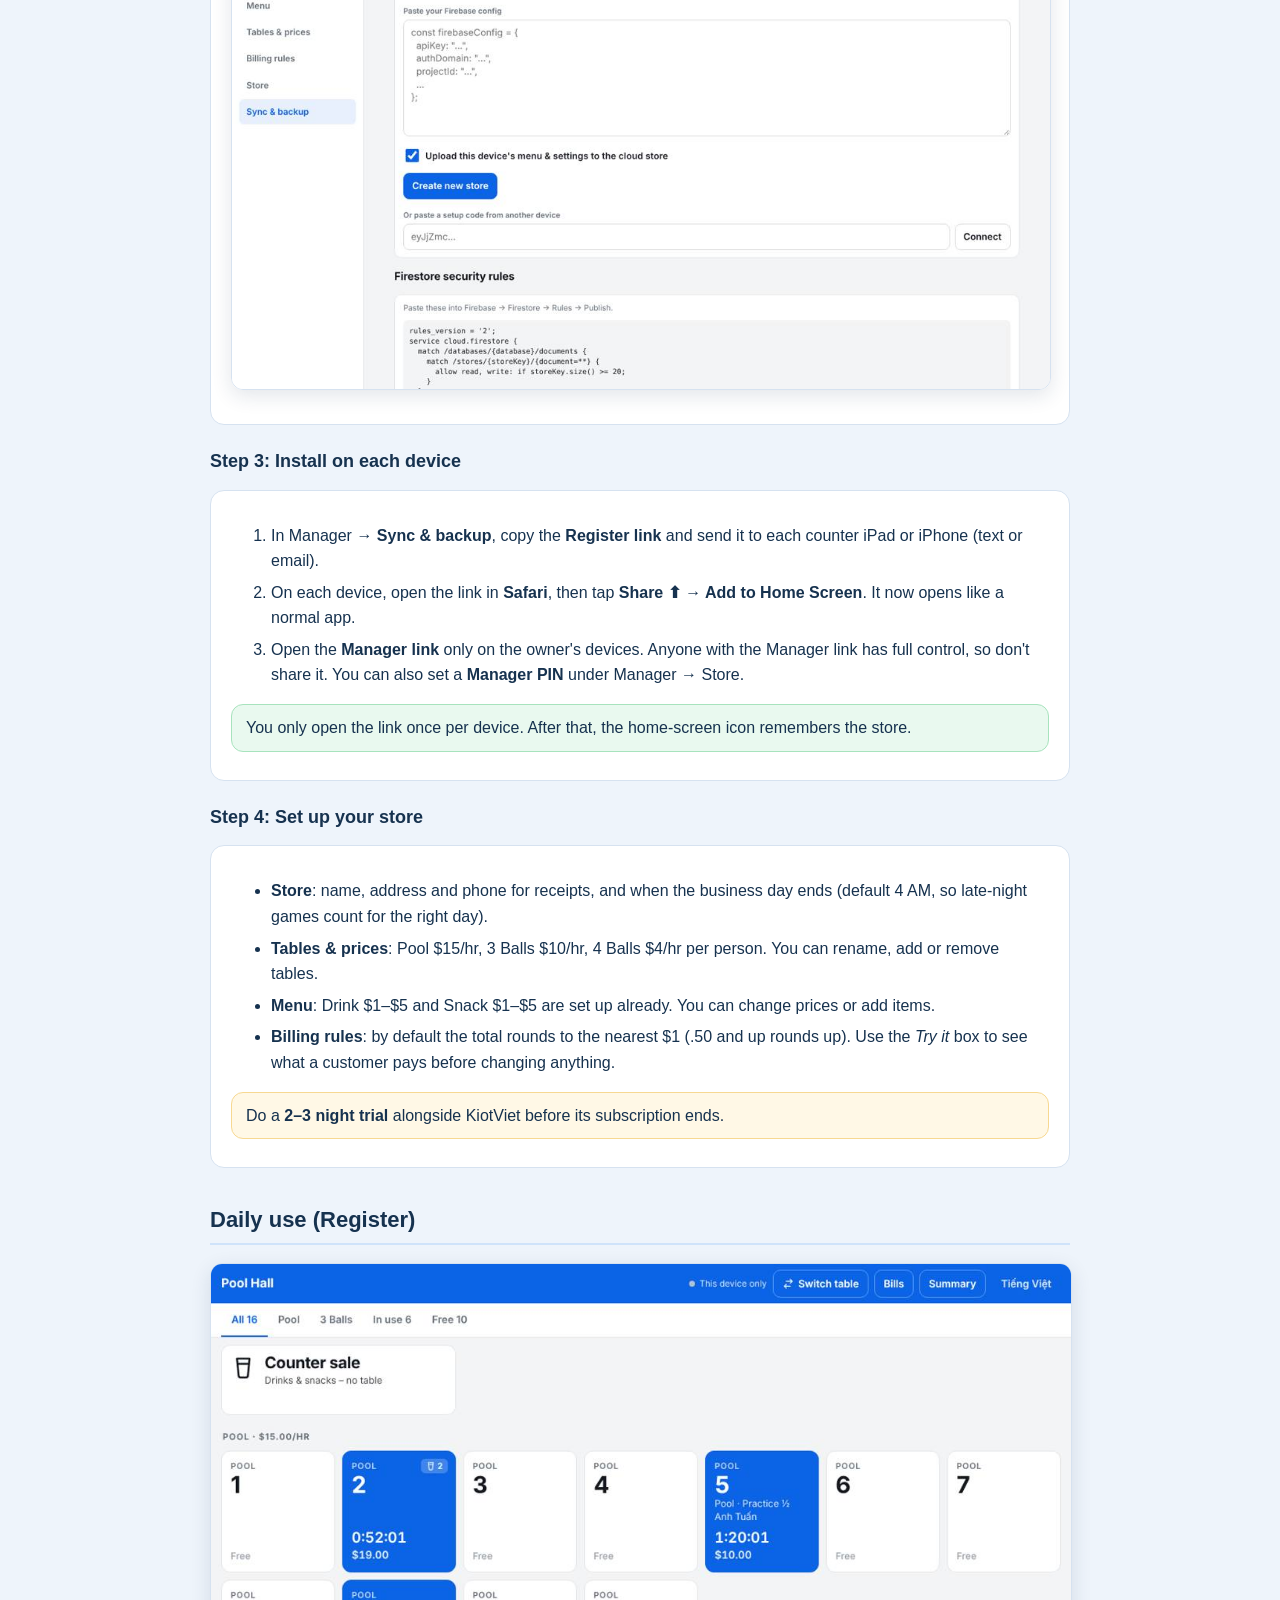
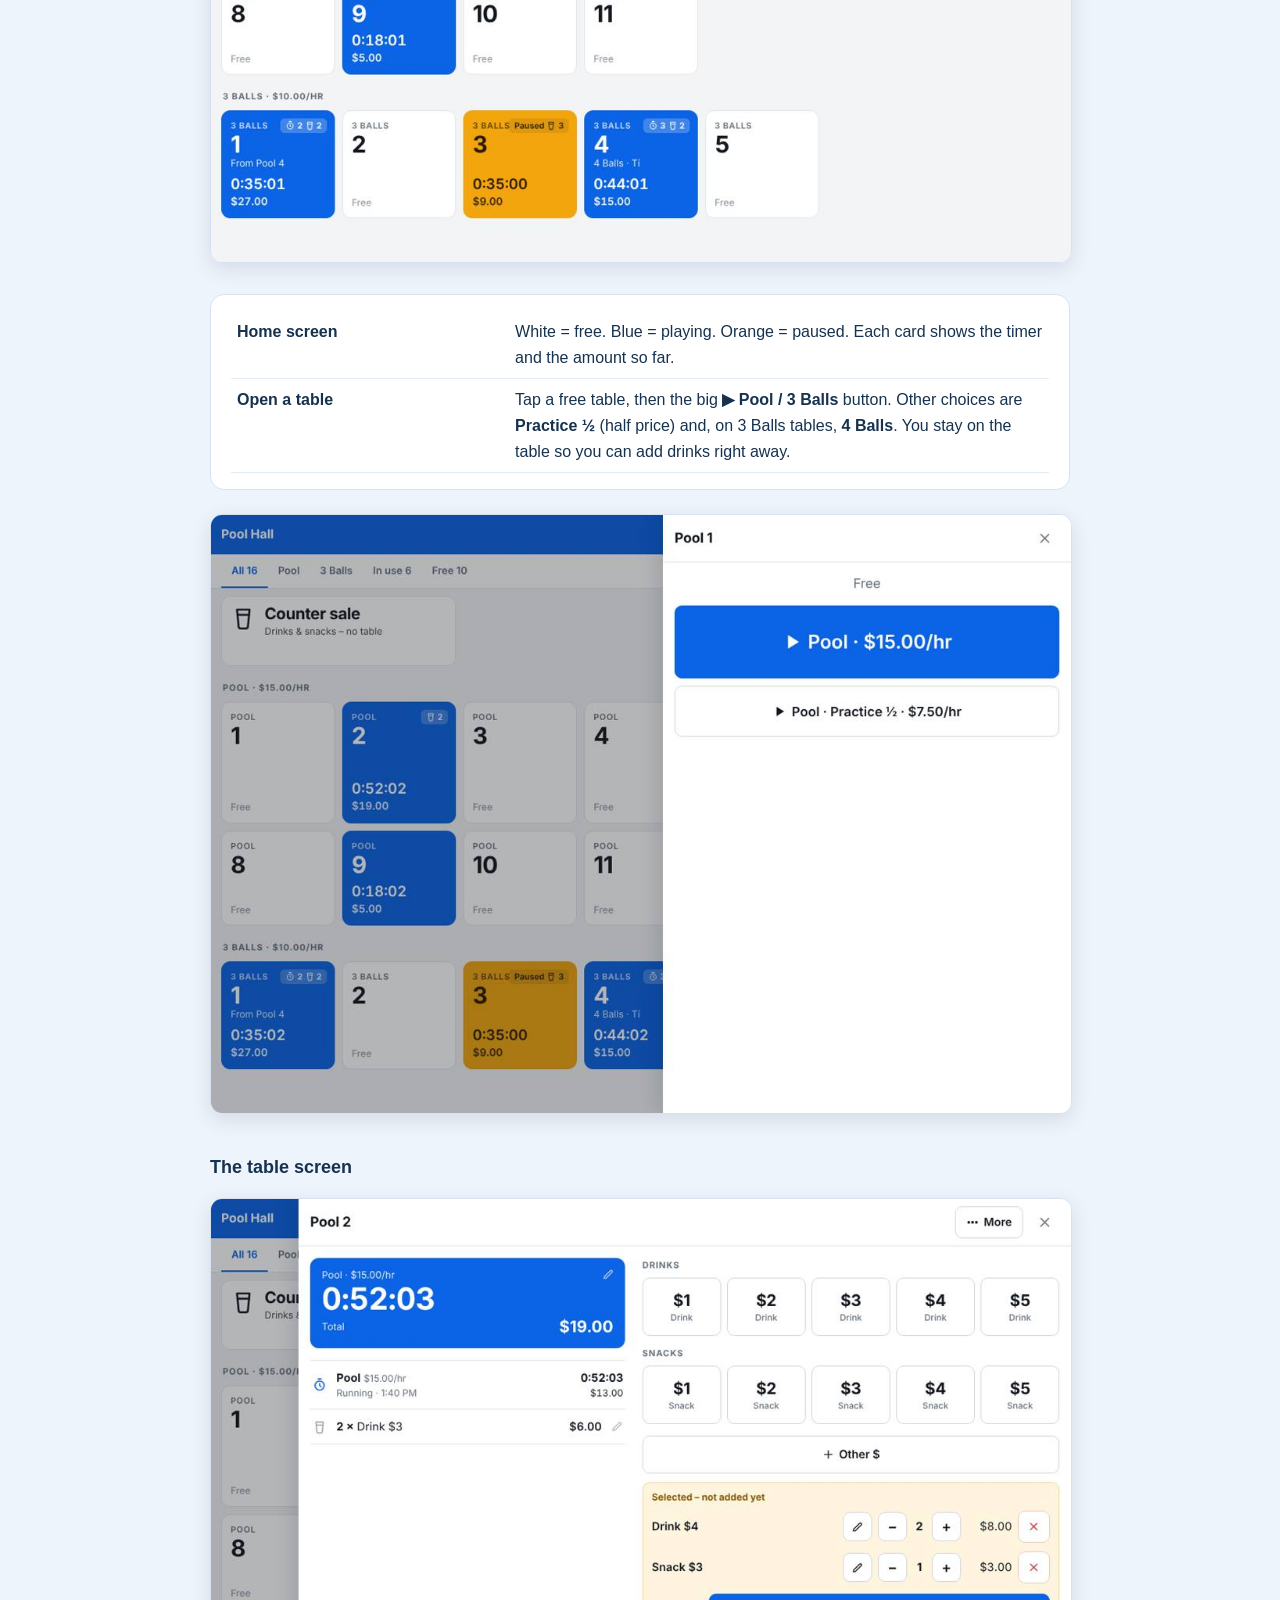
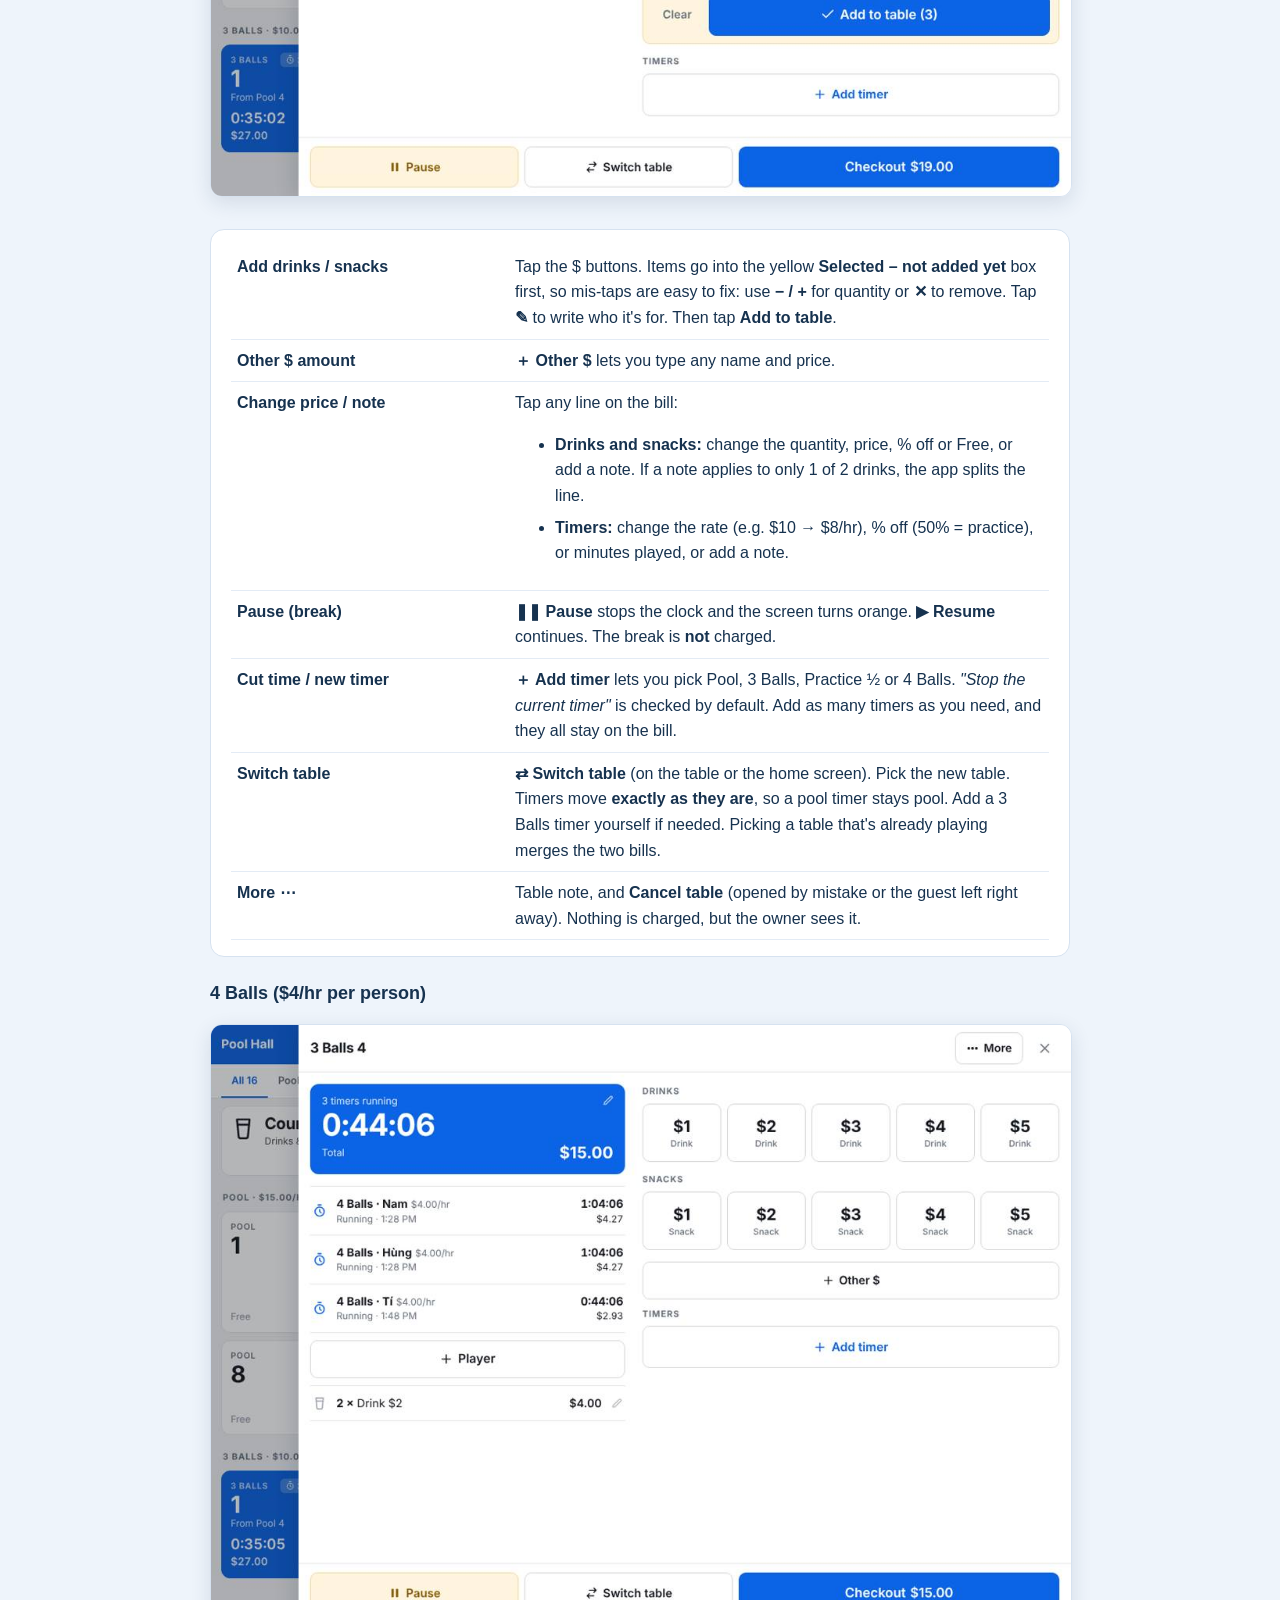
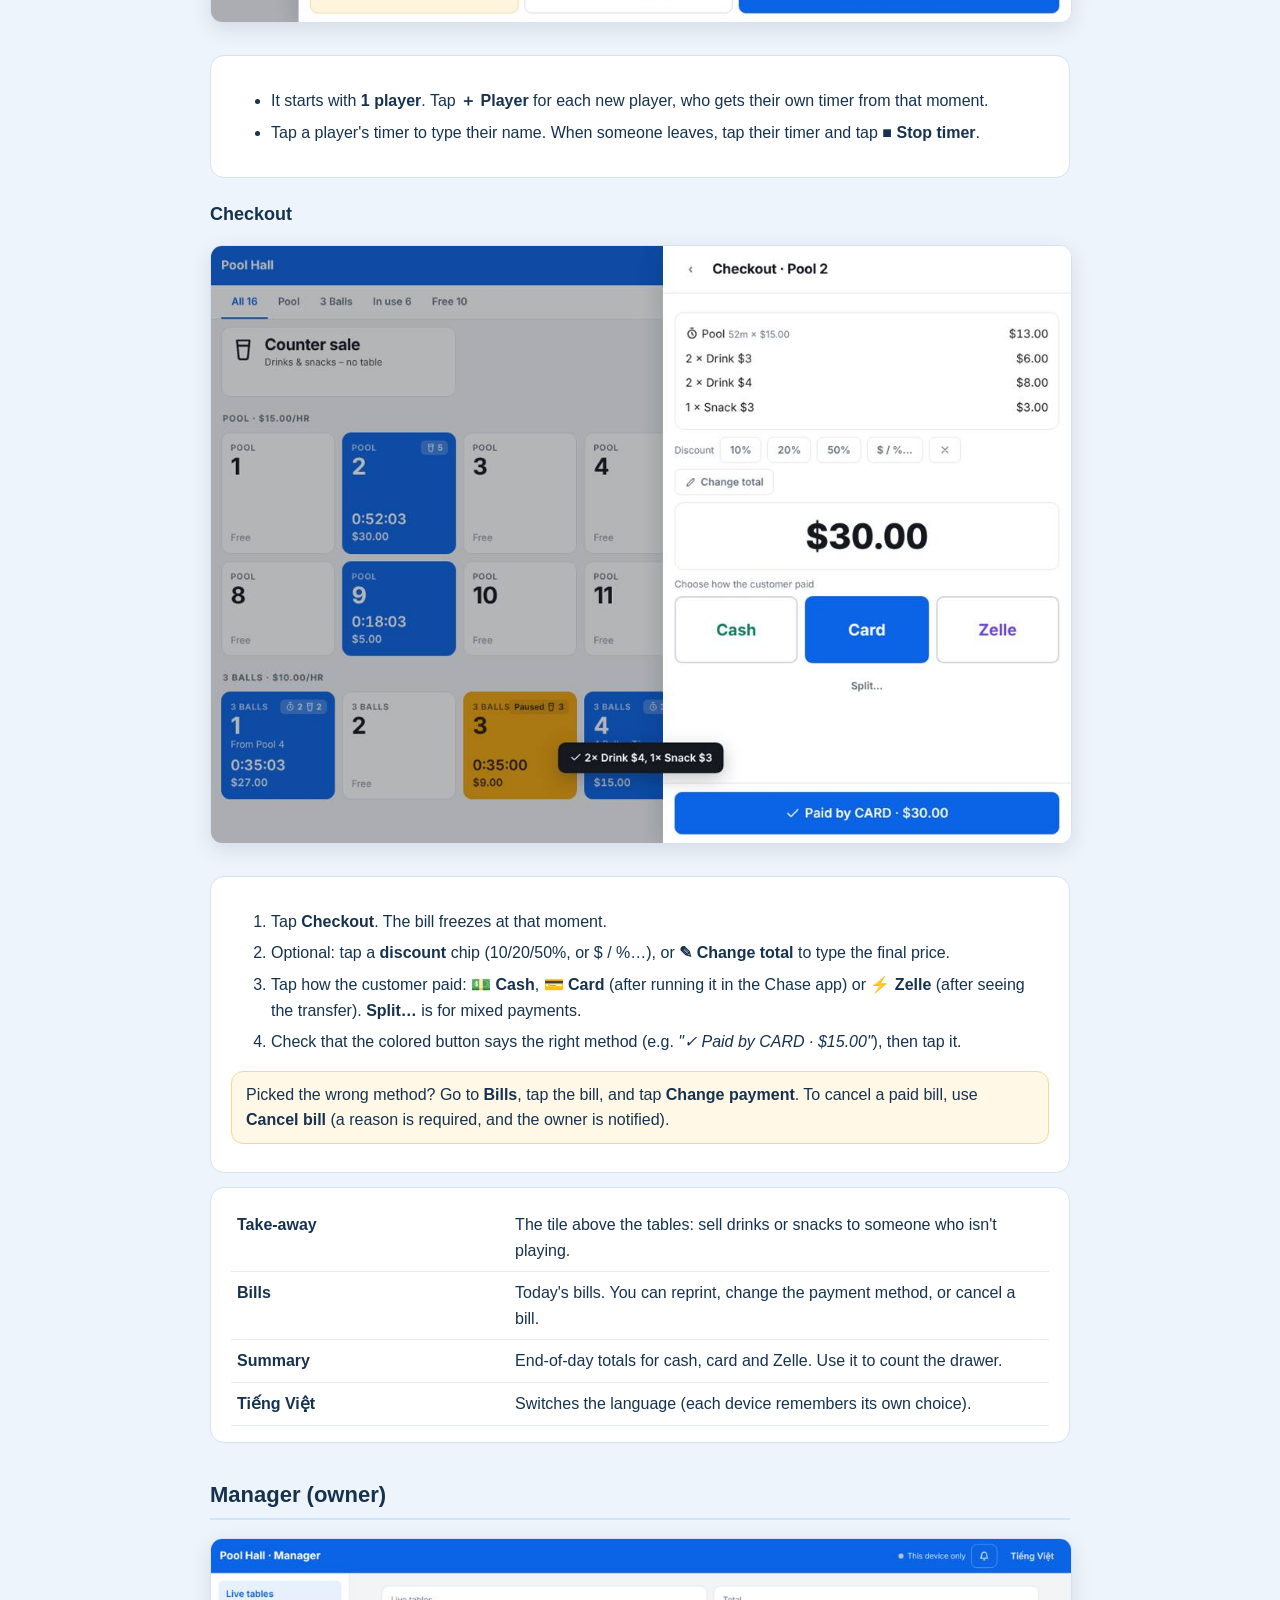
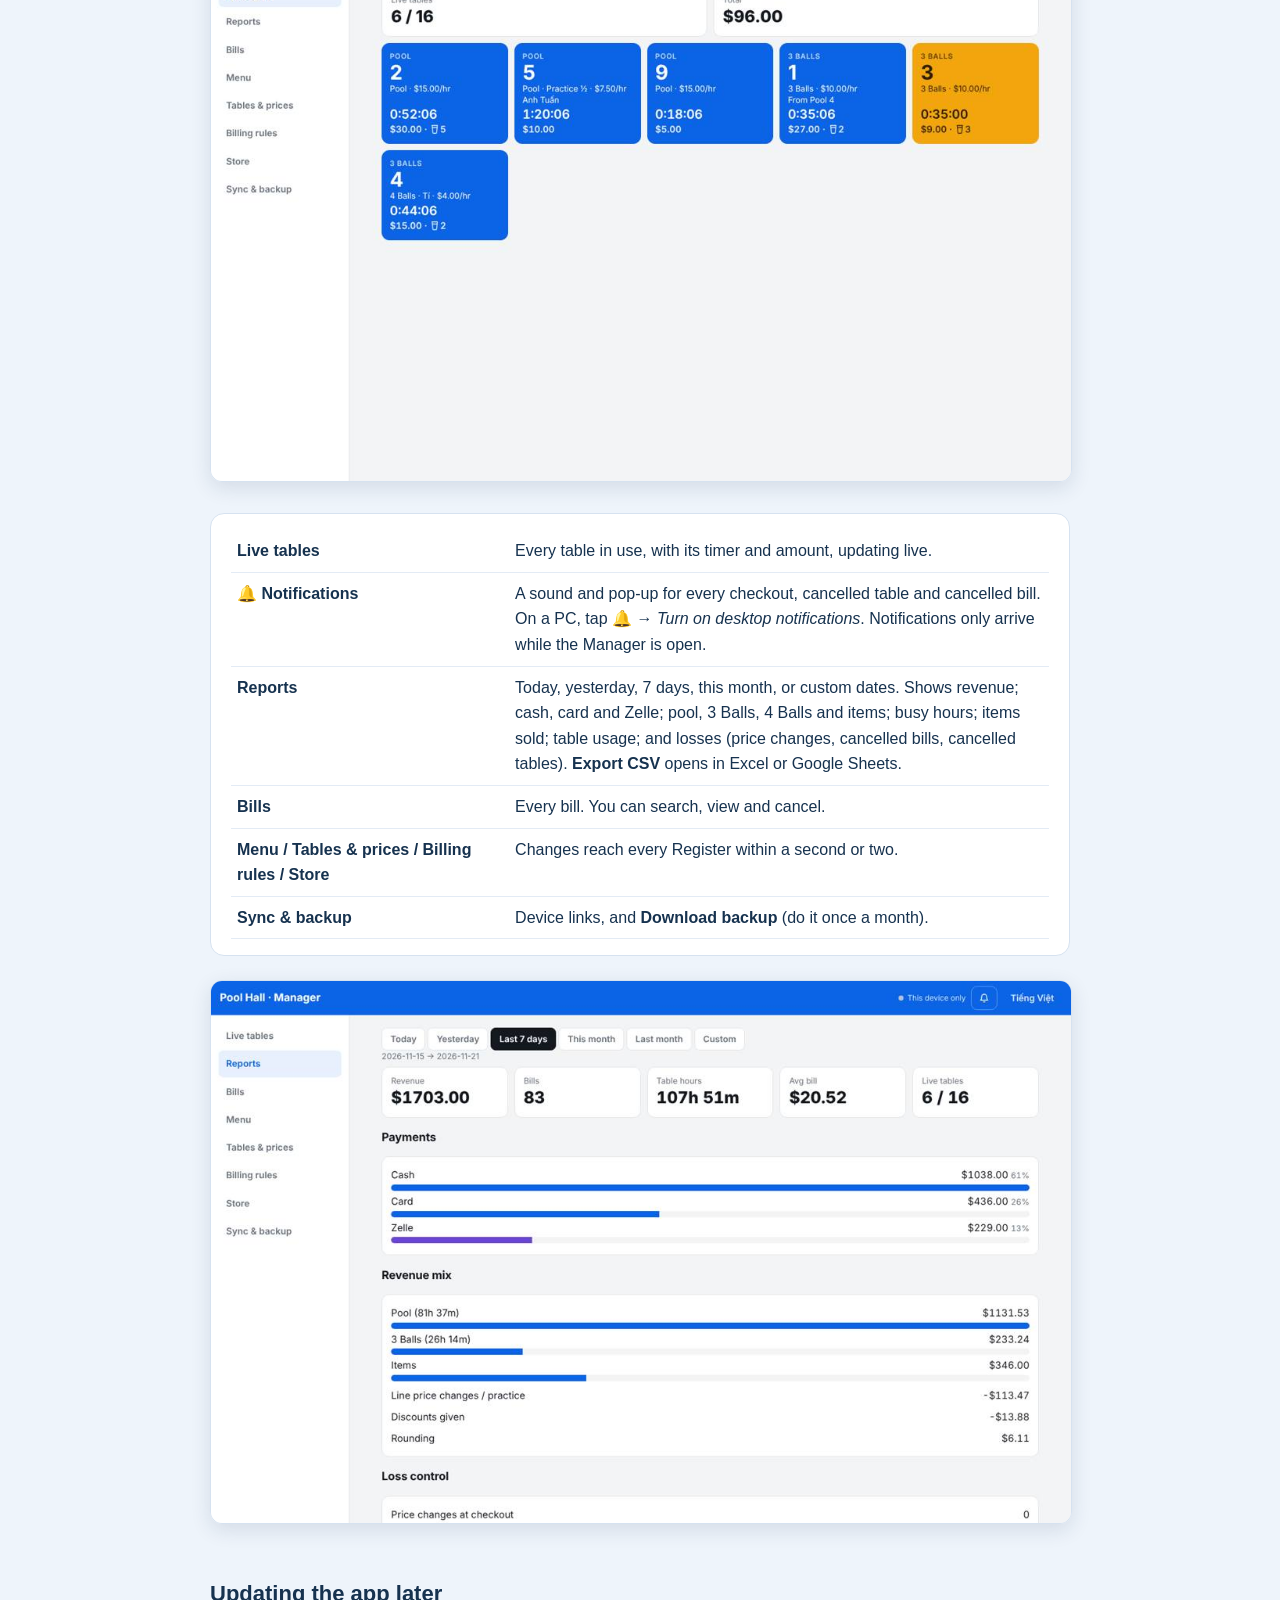
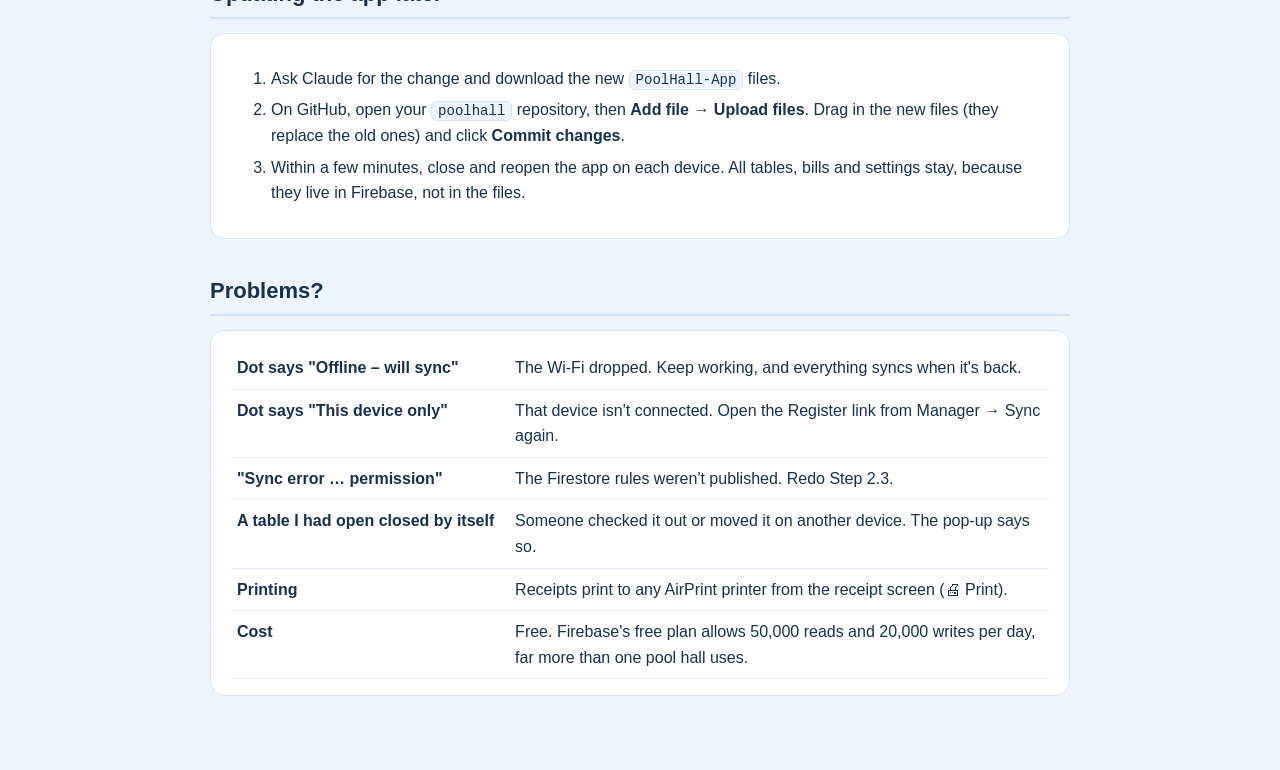
==== commit cb3f4d34: "Counter sale renamed Take-away, text only Co-Authored-By: Claude Opus 5.5 <noreply@anthropic.com> Cl" ====
--- a/guide.html
+++ b/guide.html
@@ -92,14 +92,14 @@
 <div class="card"><ul><li>It starts with <b>1 player</b>. Tap <b>＋ Player</b> for each new player, who gets their own timer from that moment.</li>
 <li>Tap a player's timer to type their name. When someone leaves, tap their timer and tap <b>■ Stop timer</b>.</li></ul></div>
 <h3>Checkout</h3>
-<img alt="" src="[data-uri]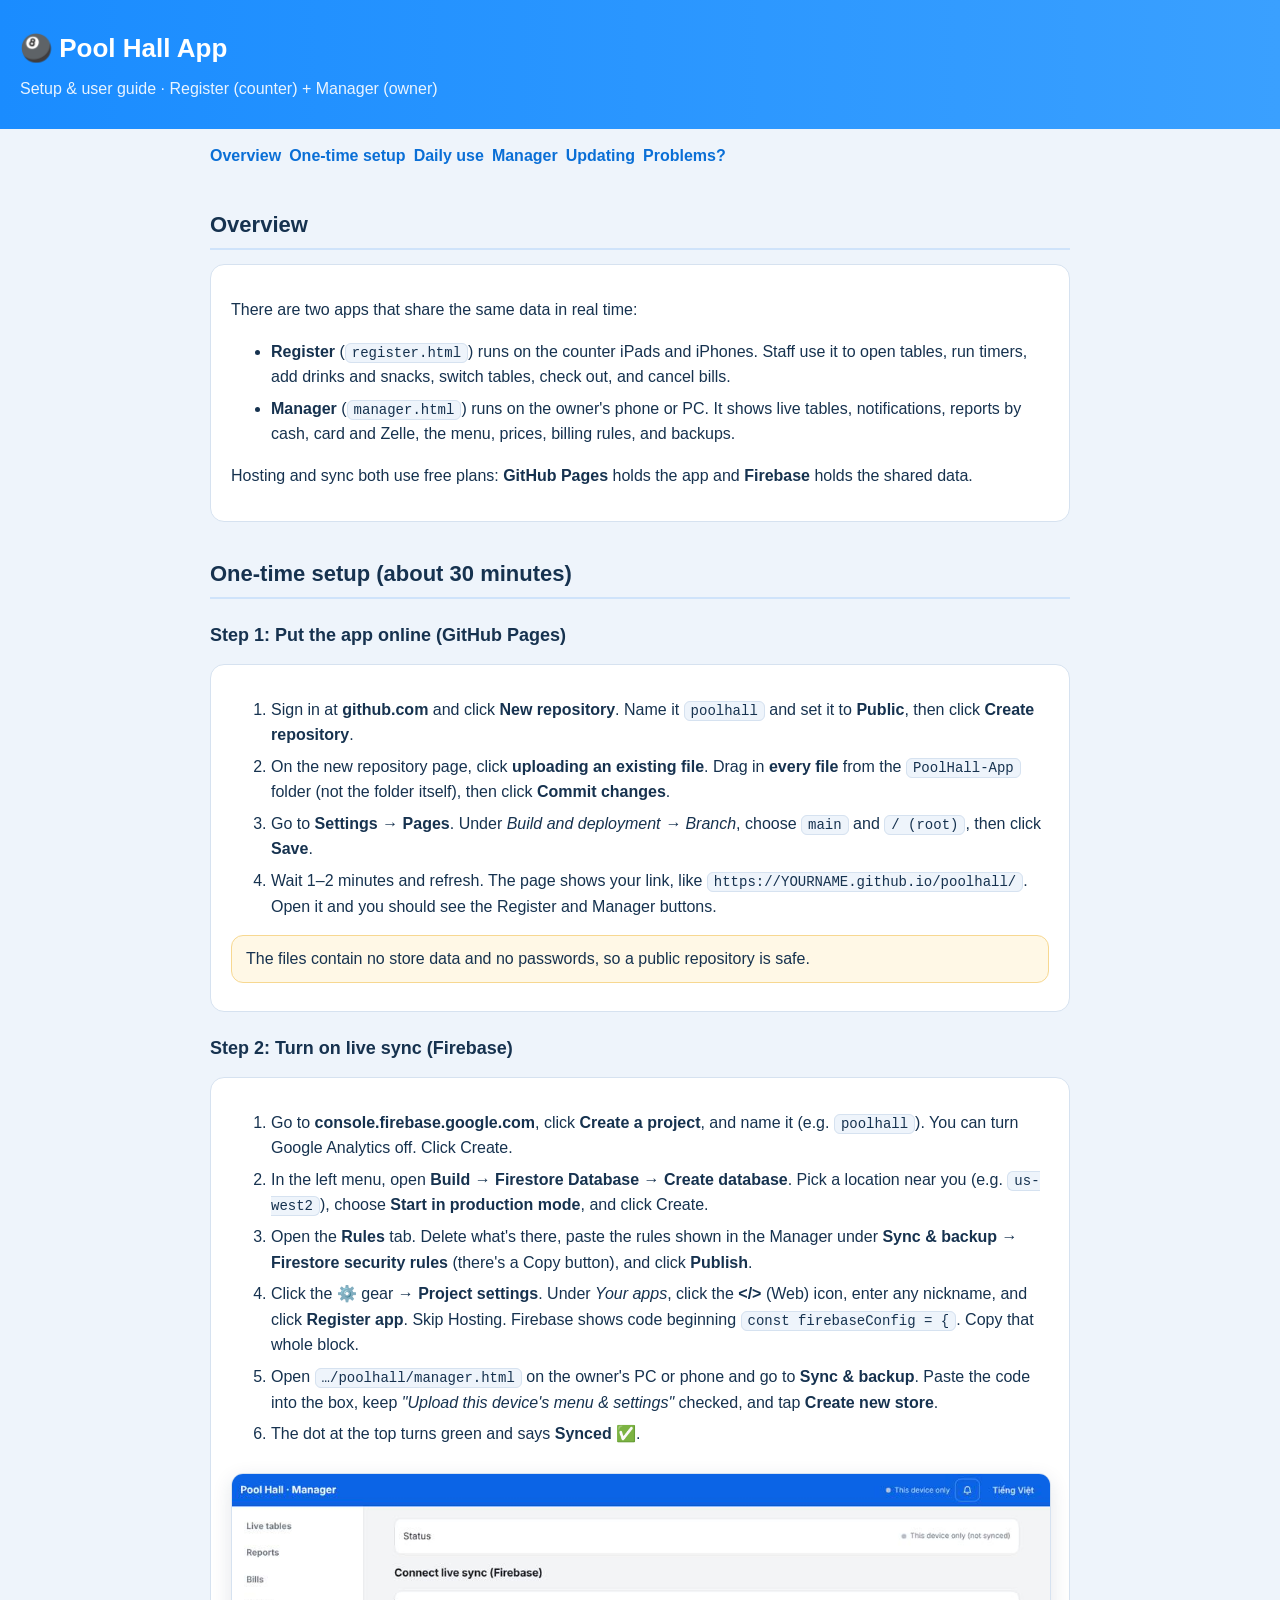
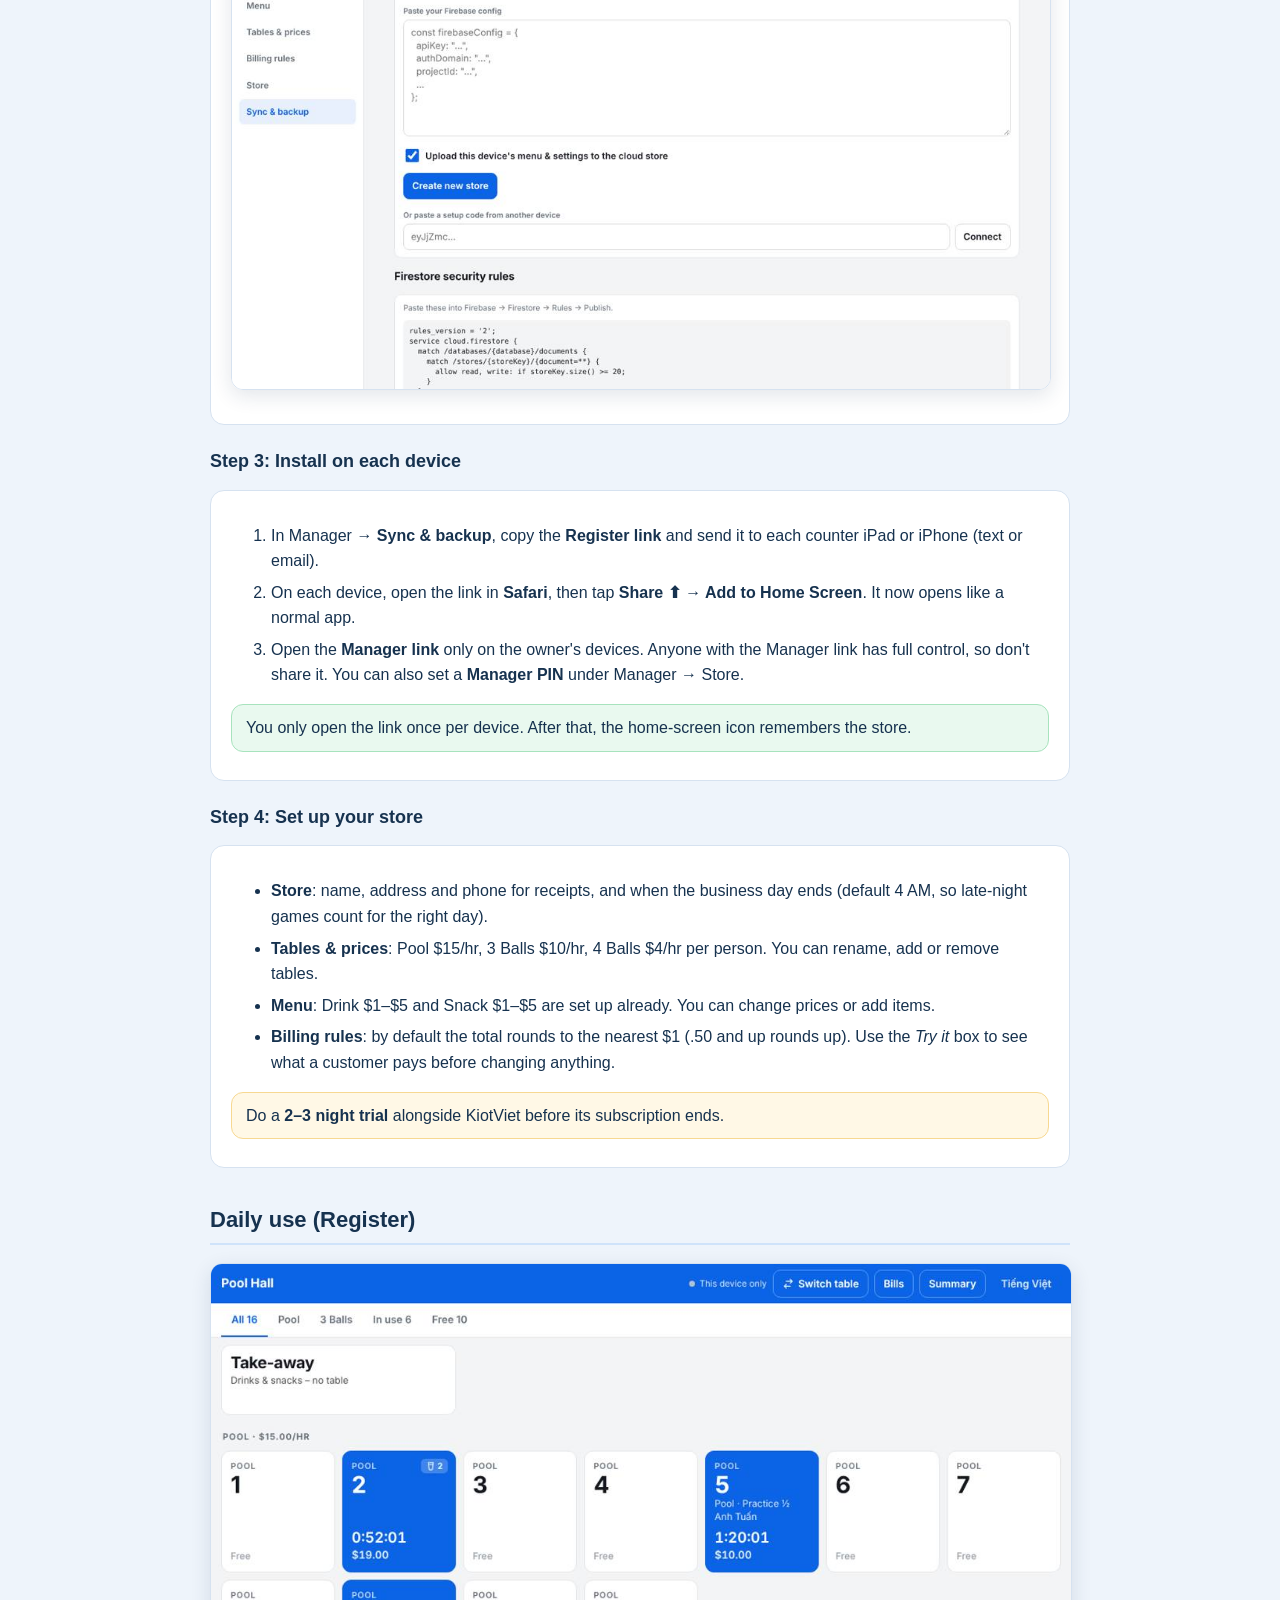
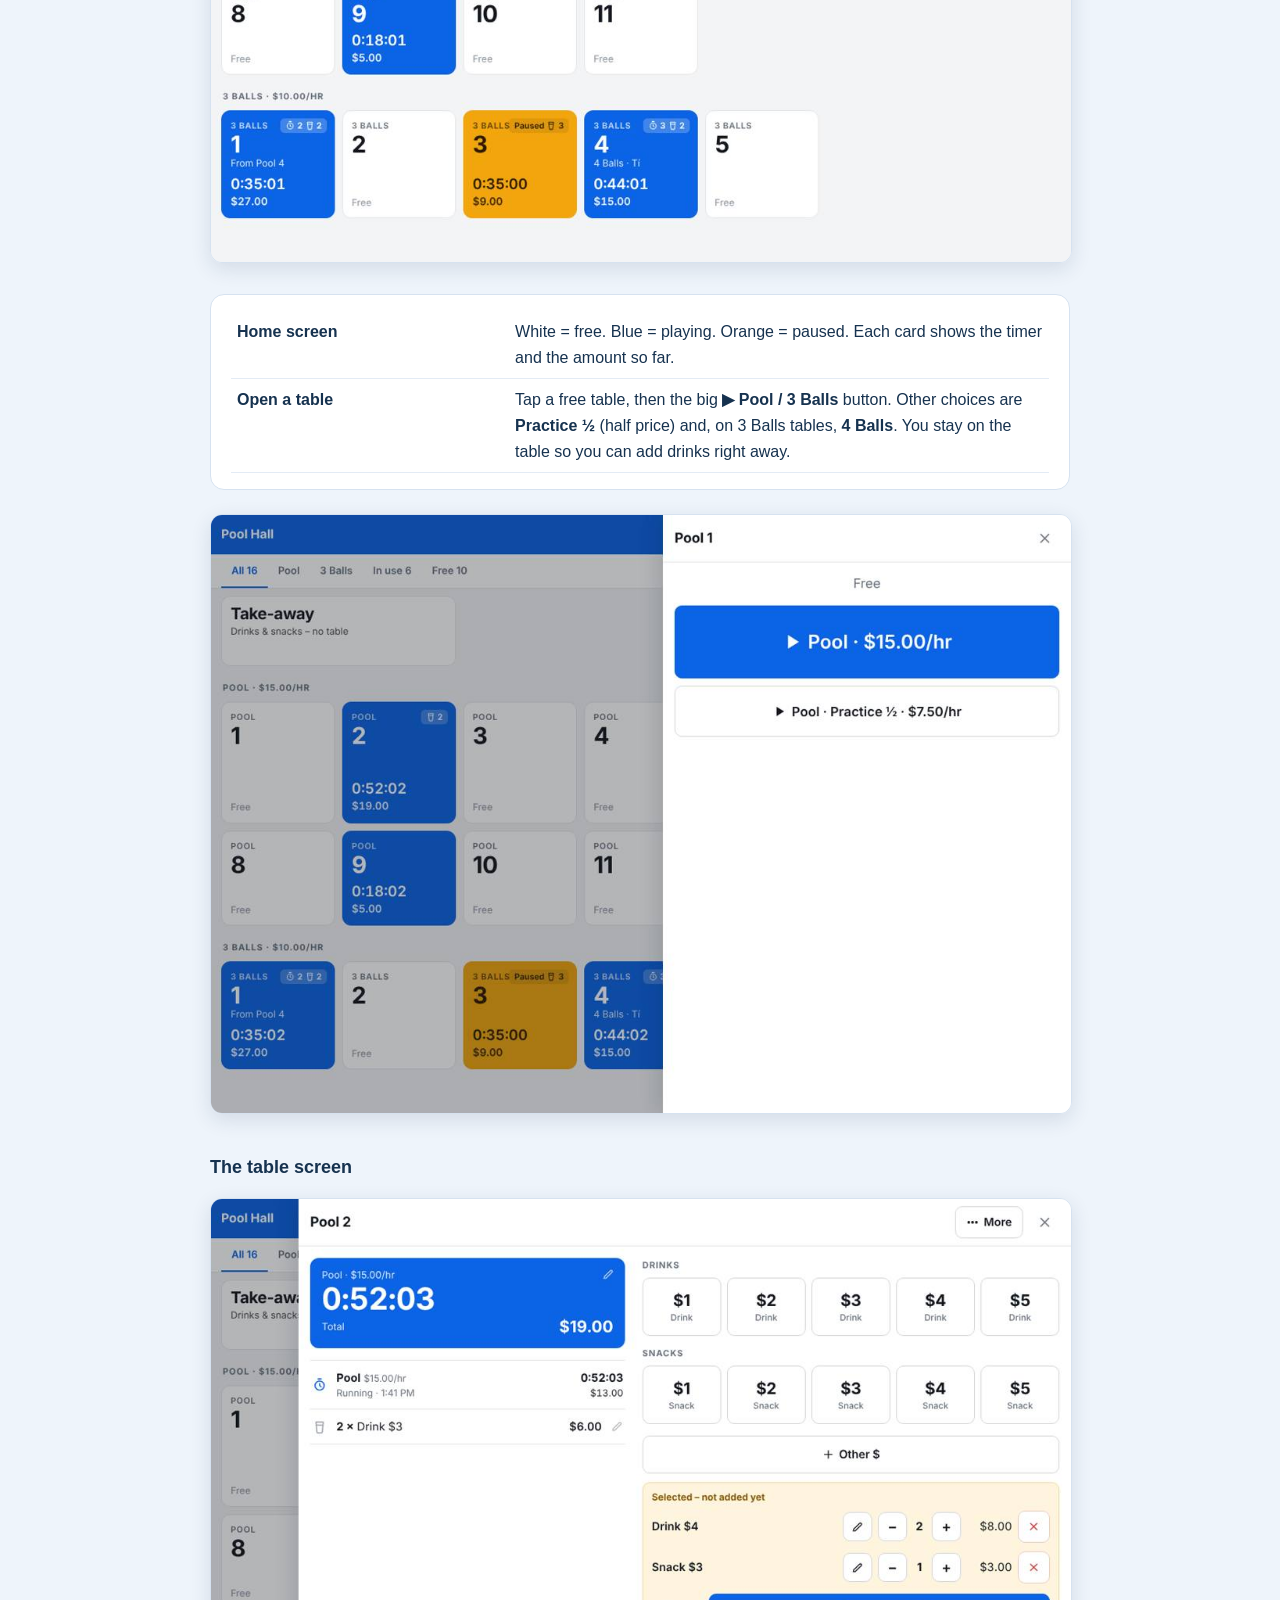
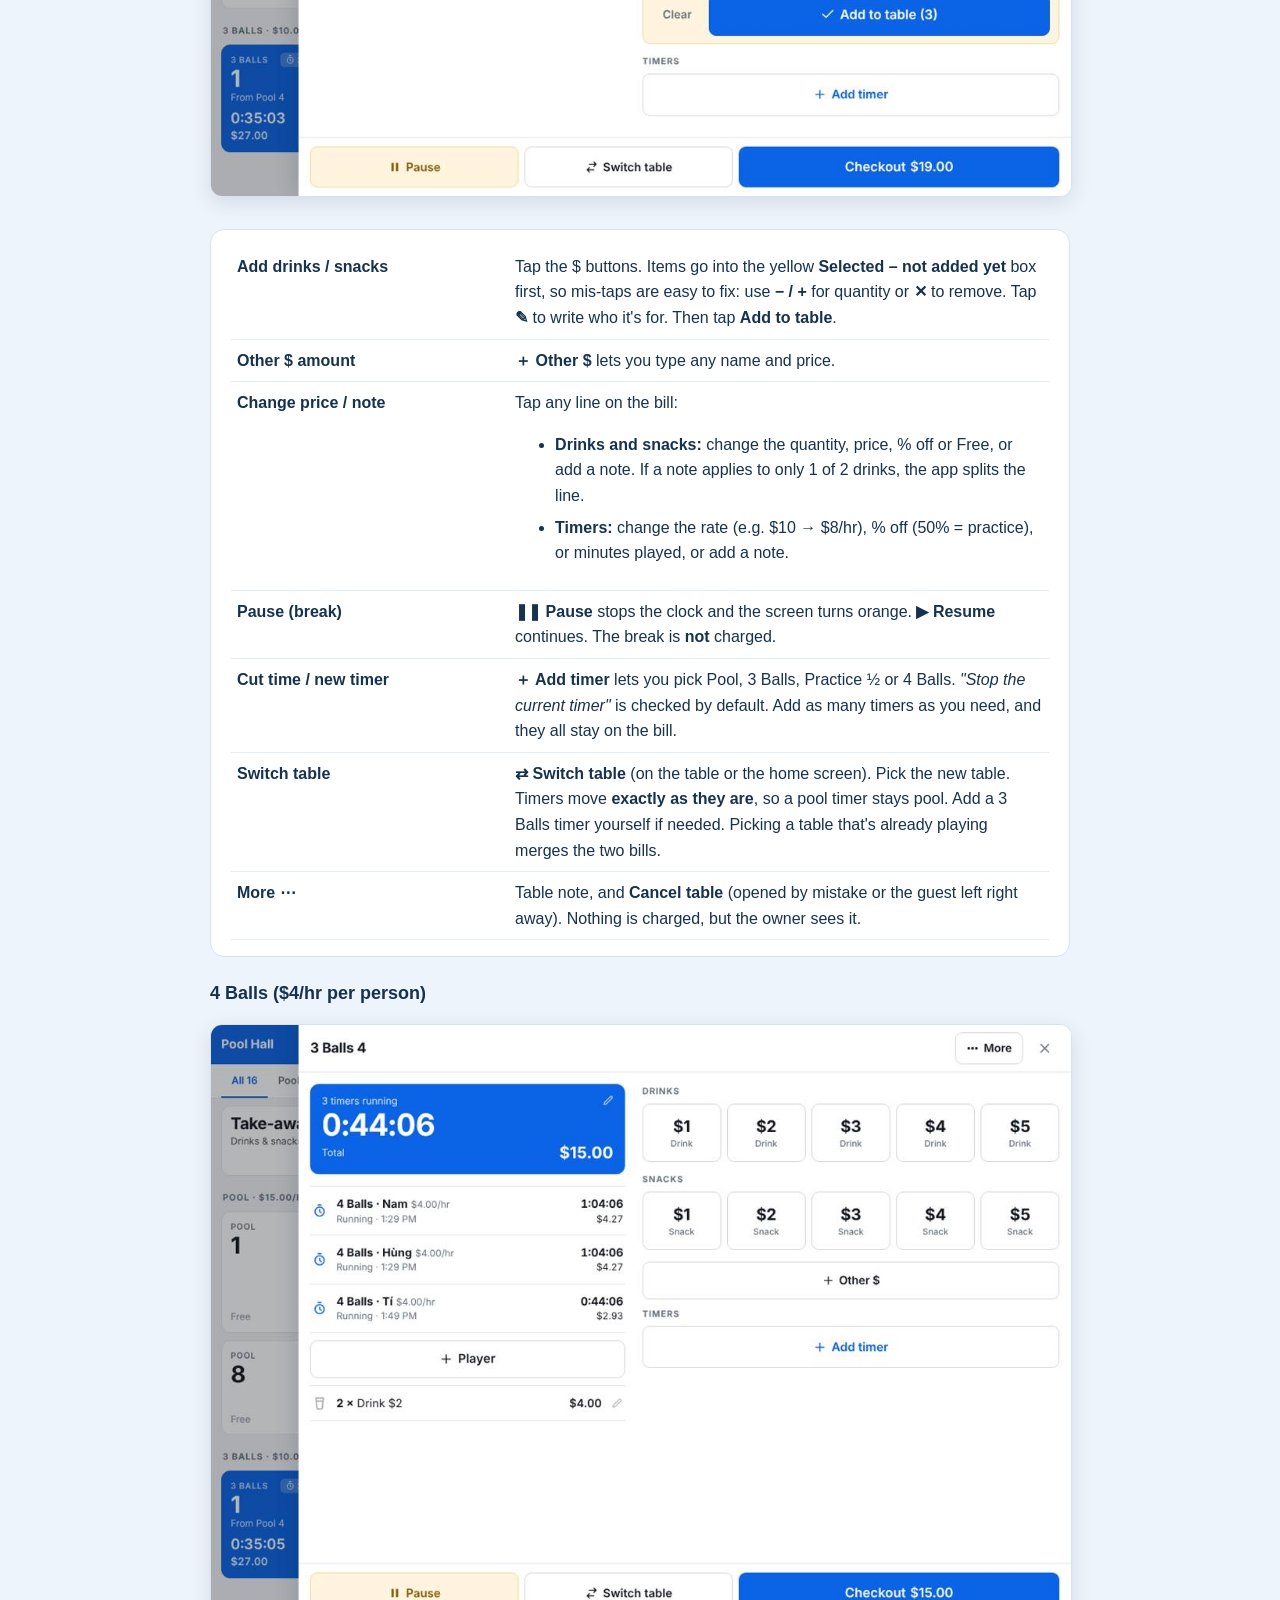
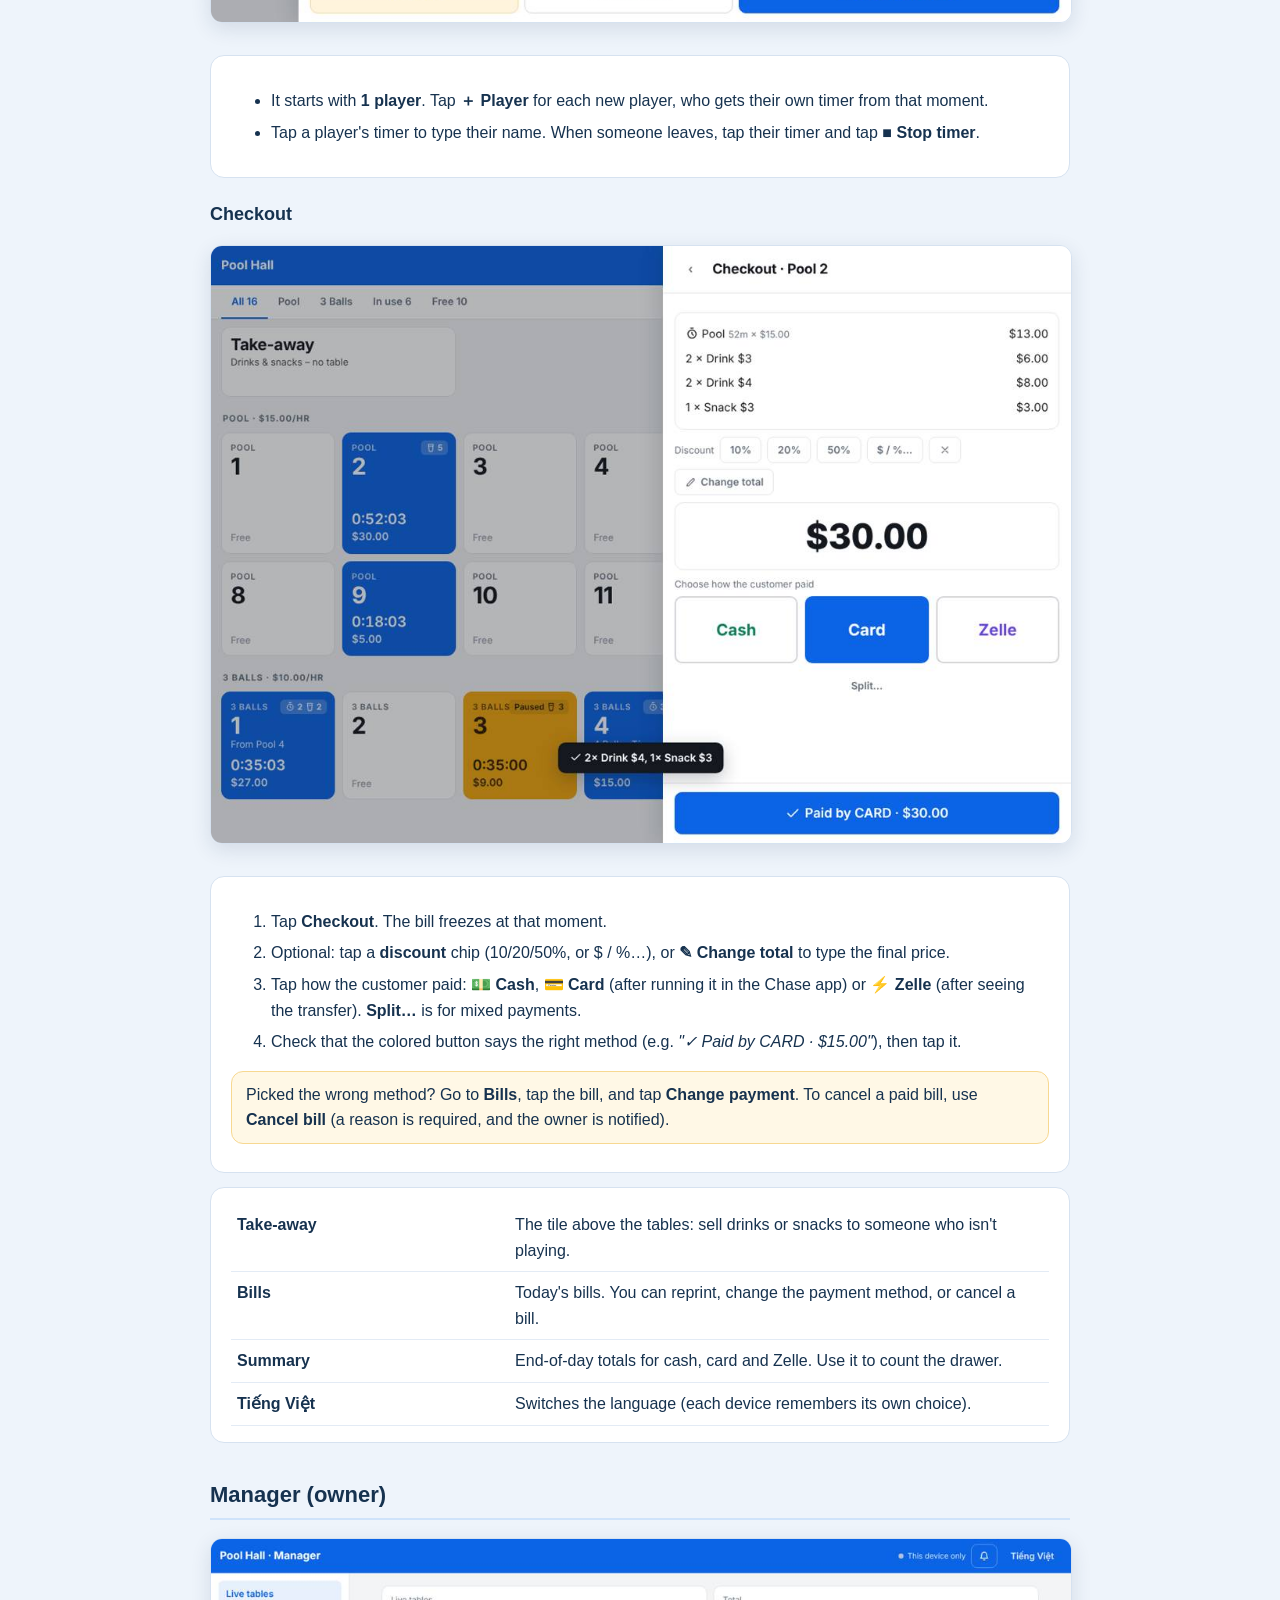
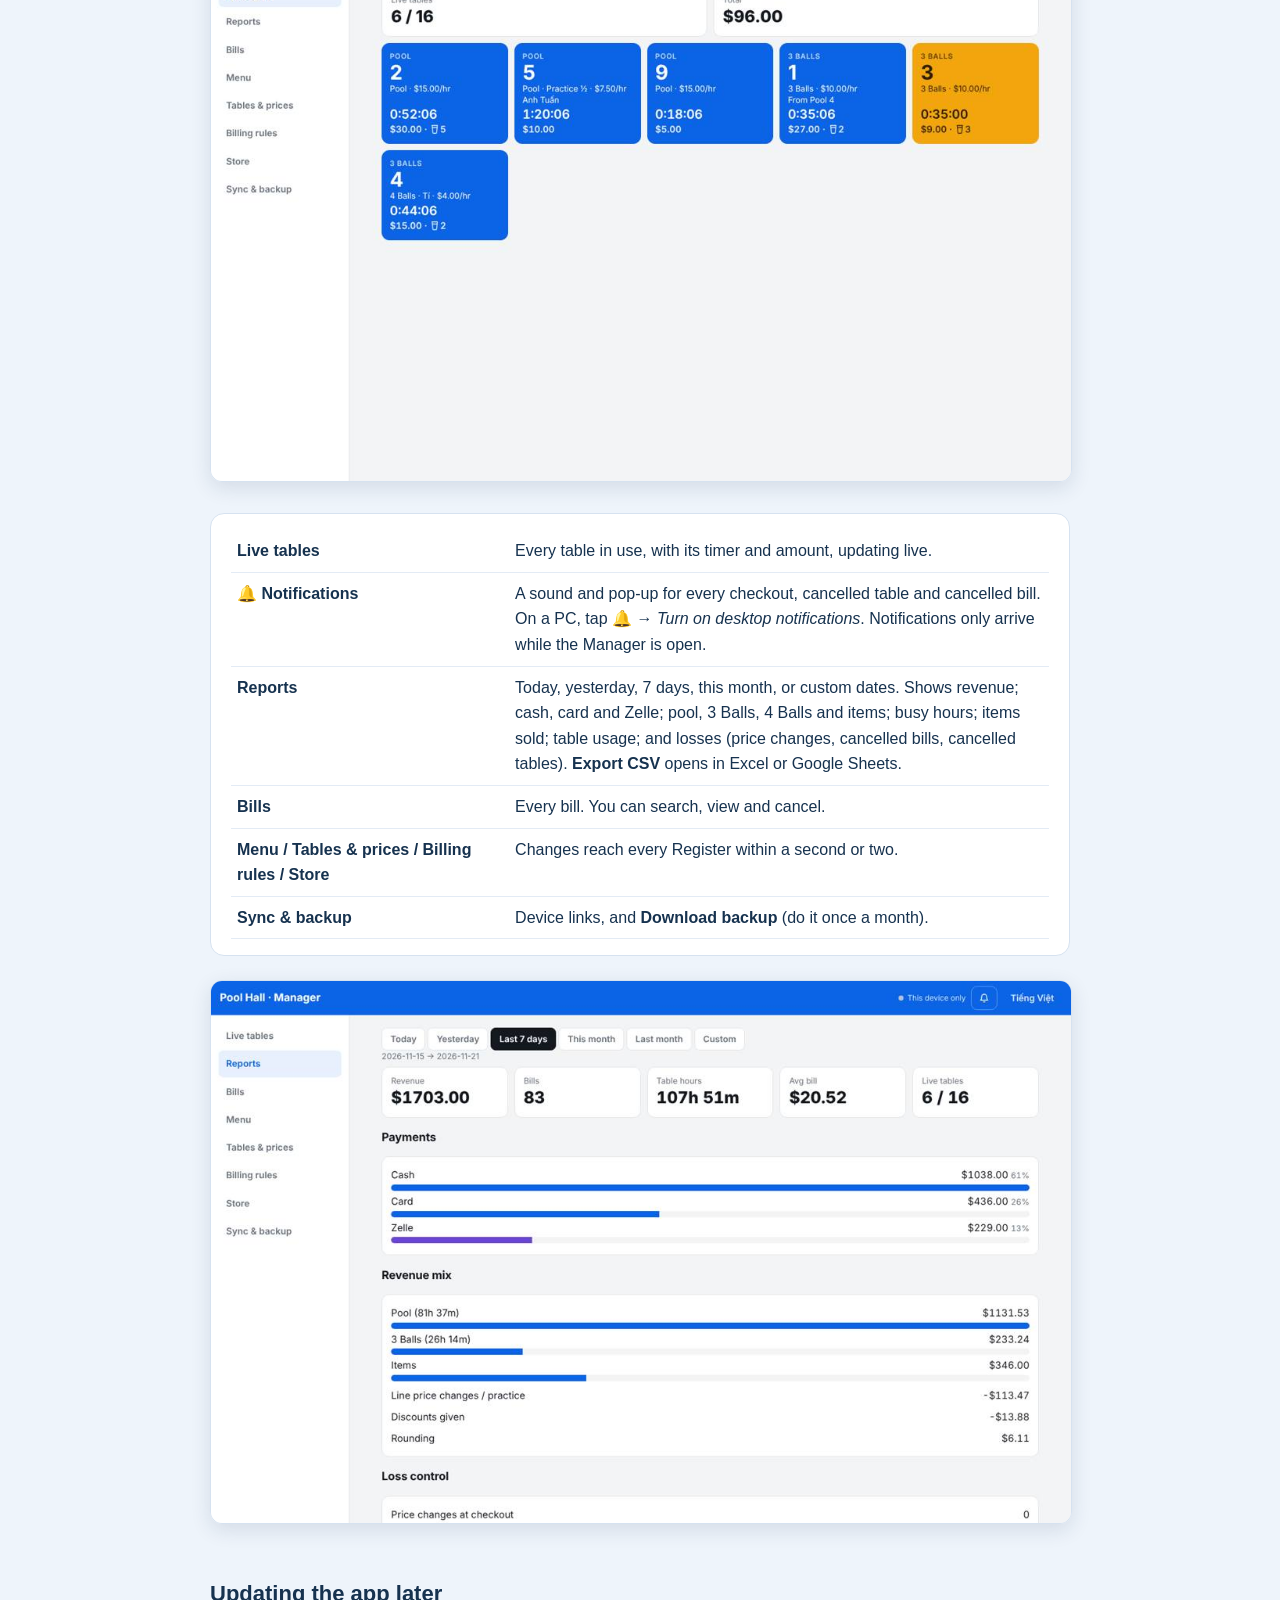
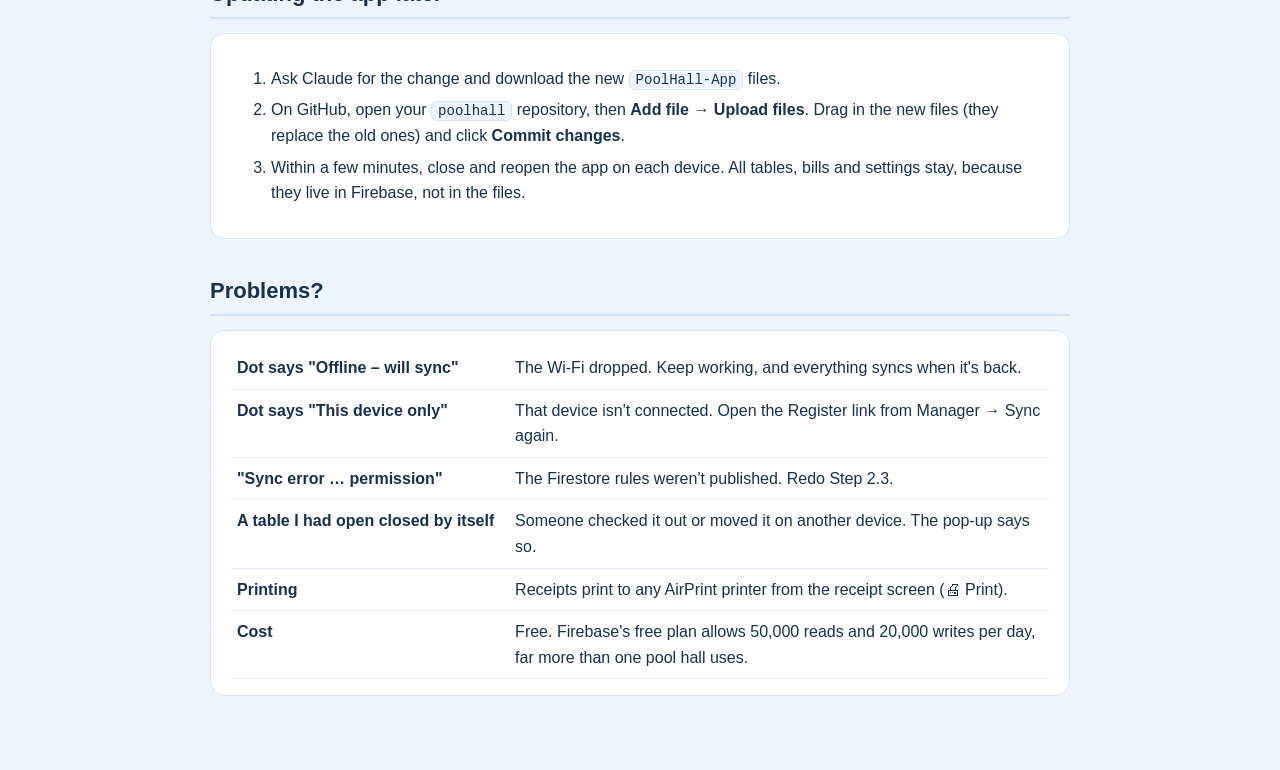
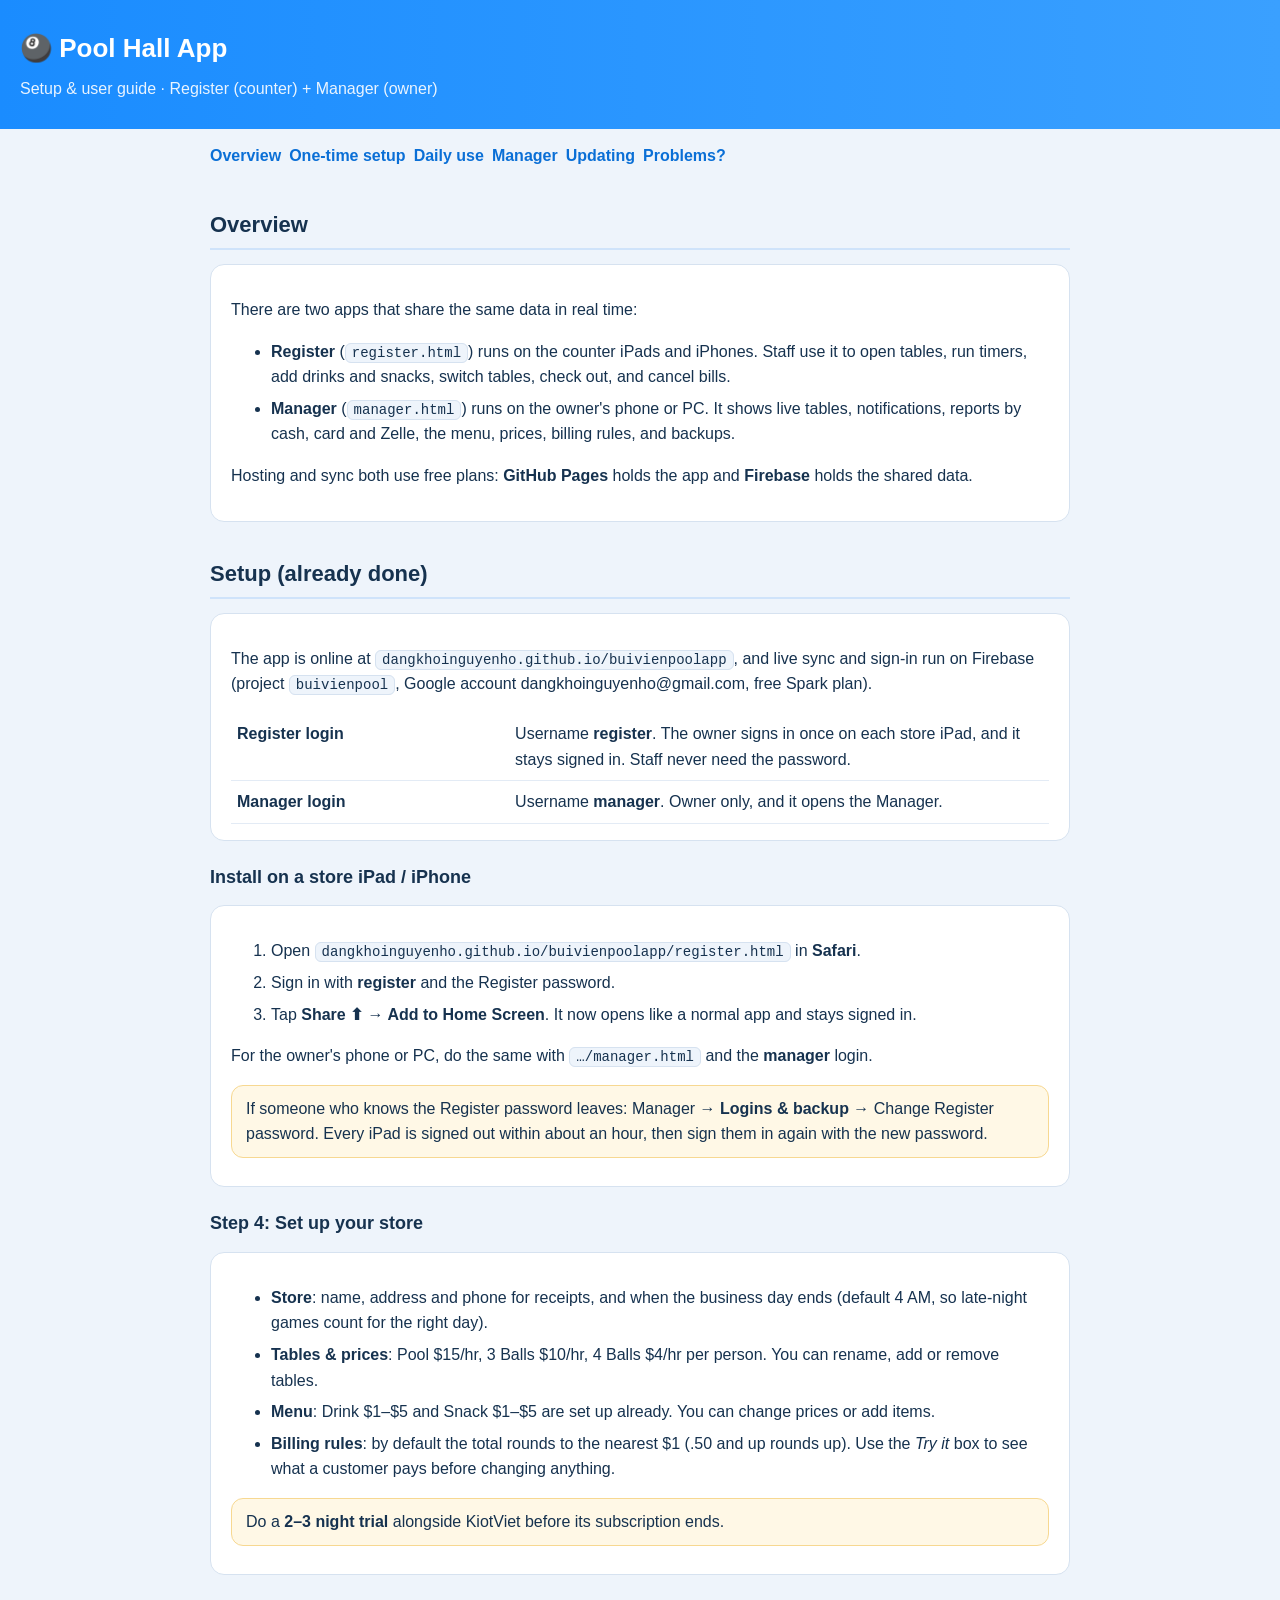
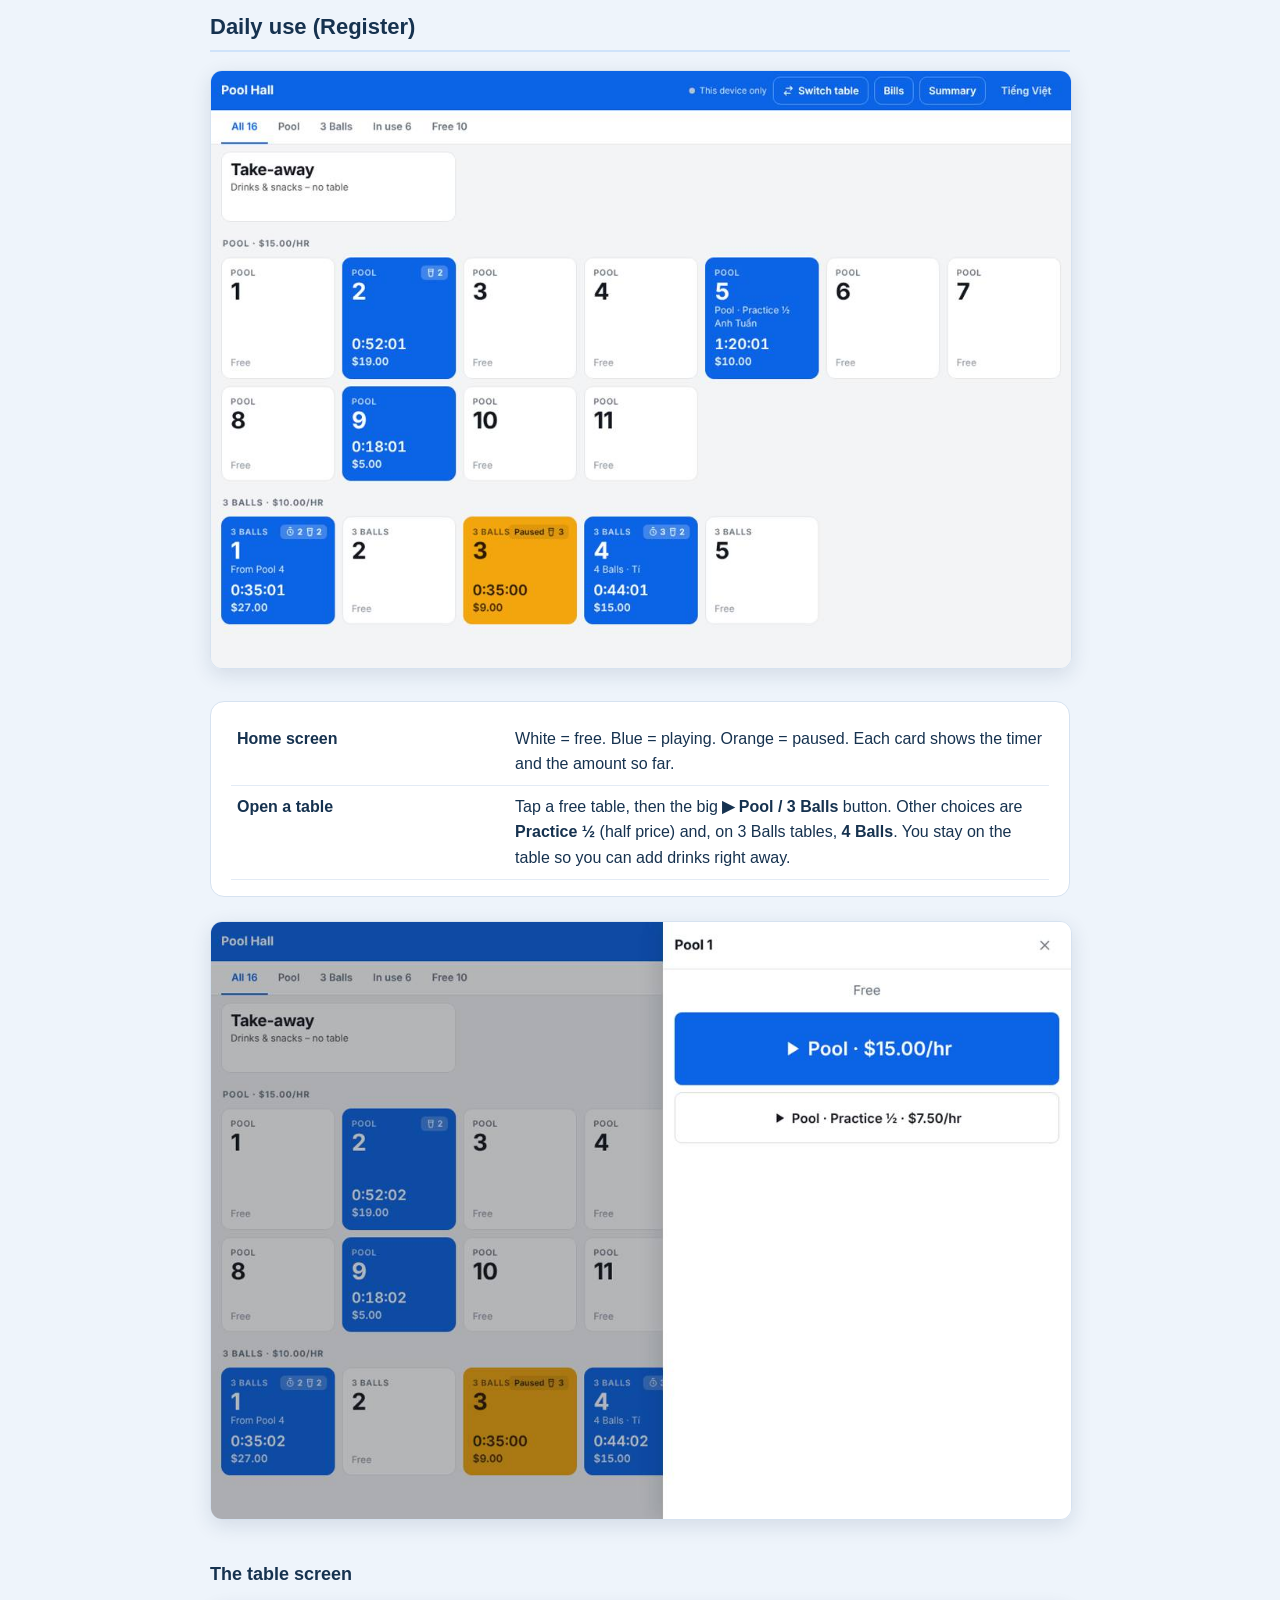
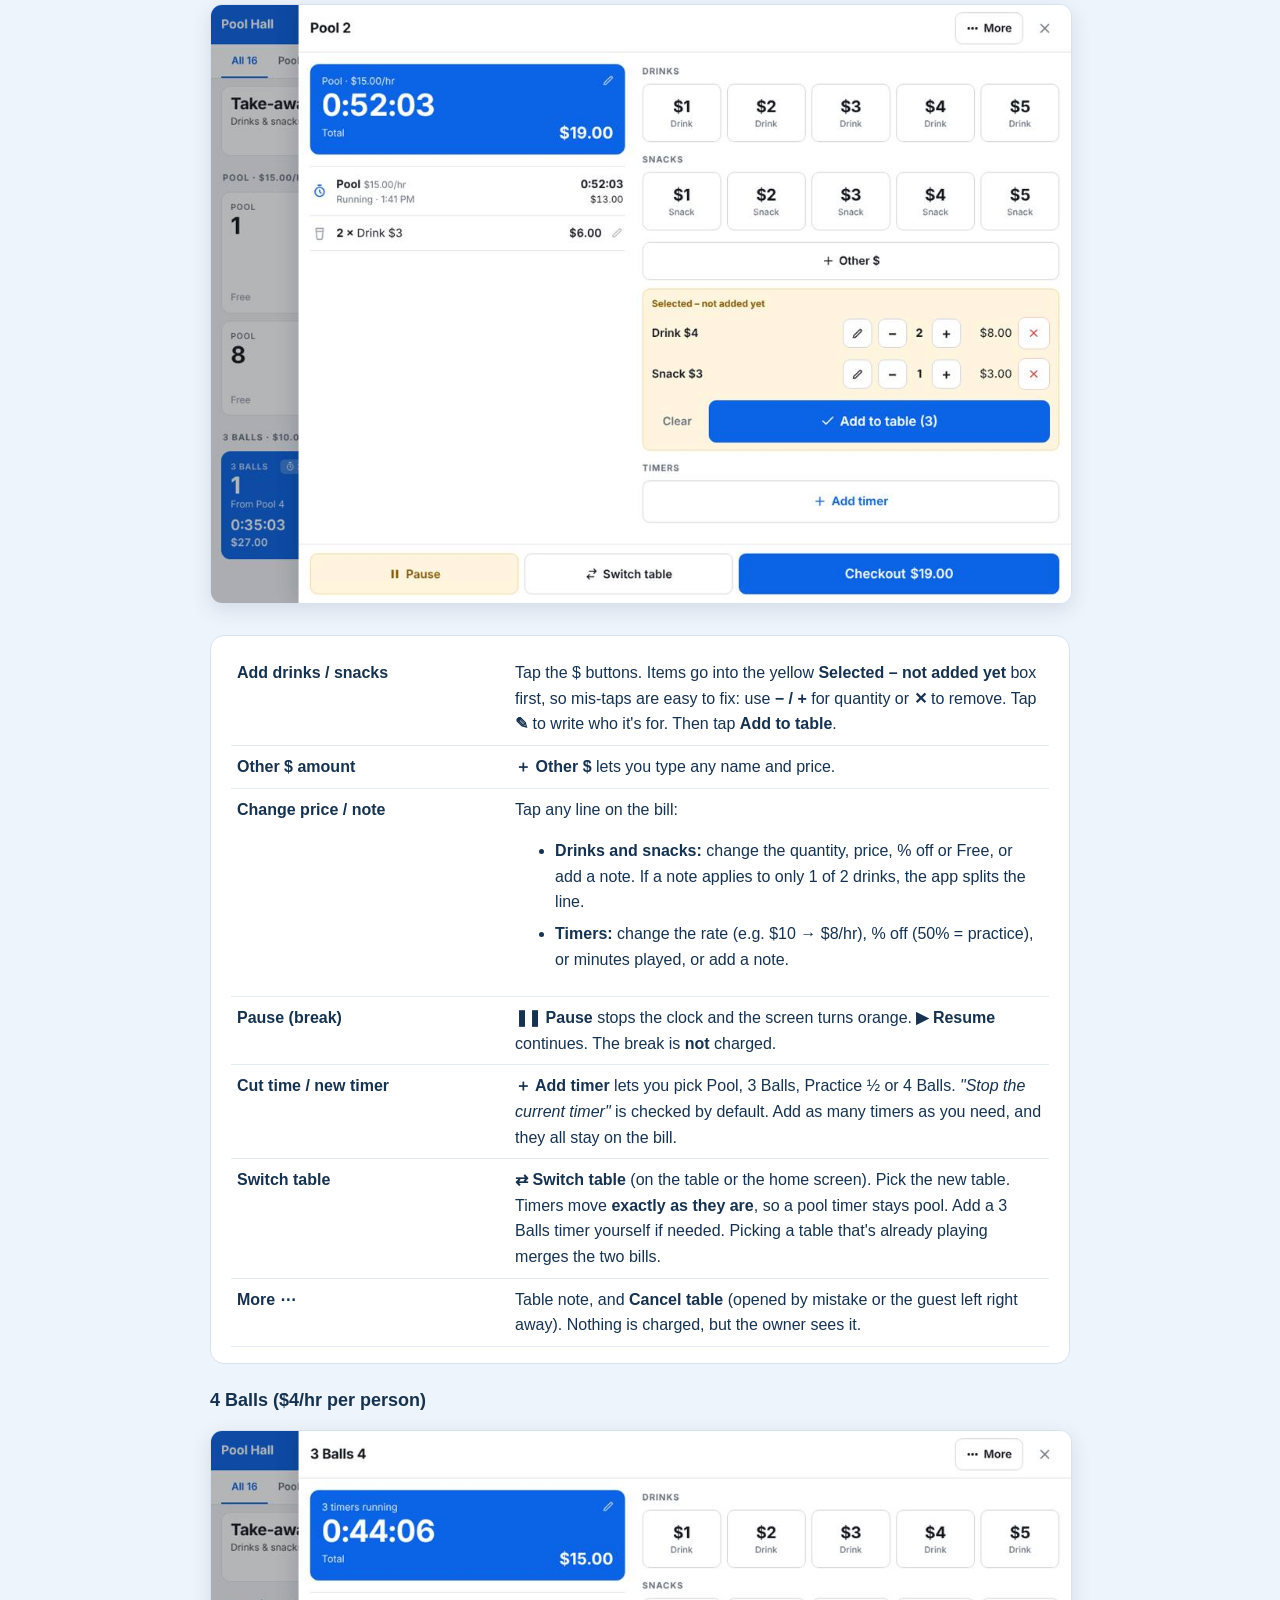
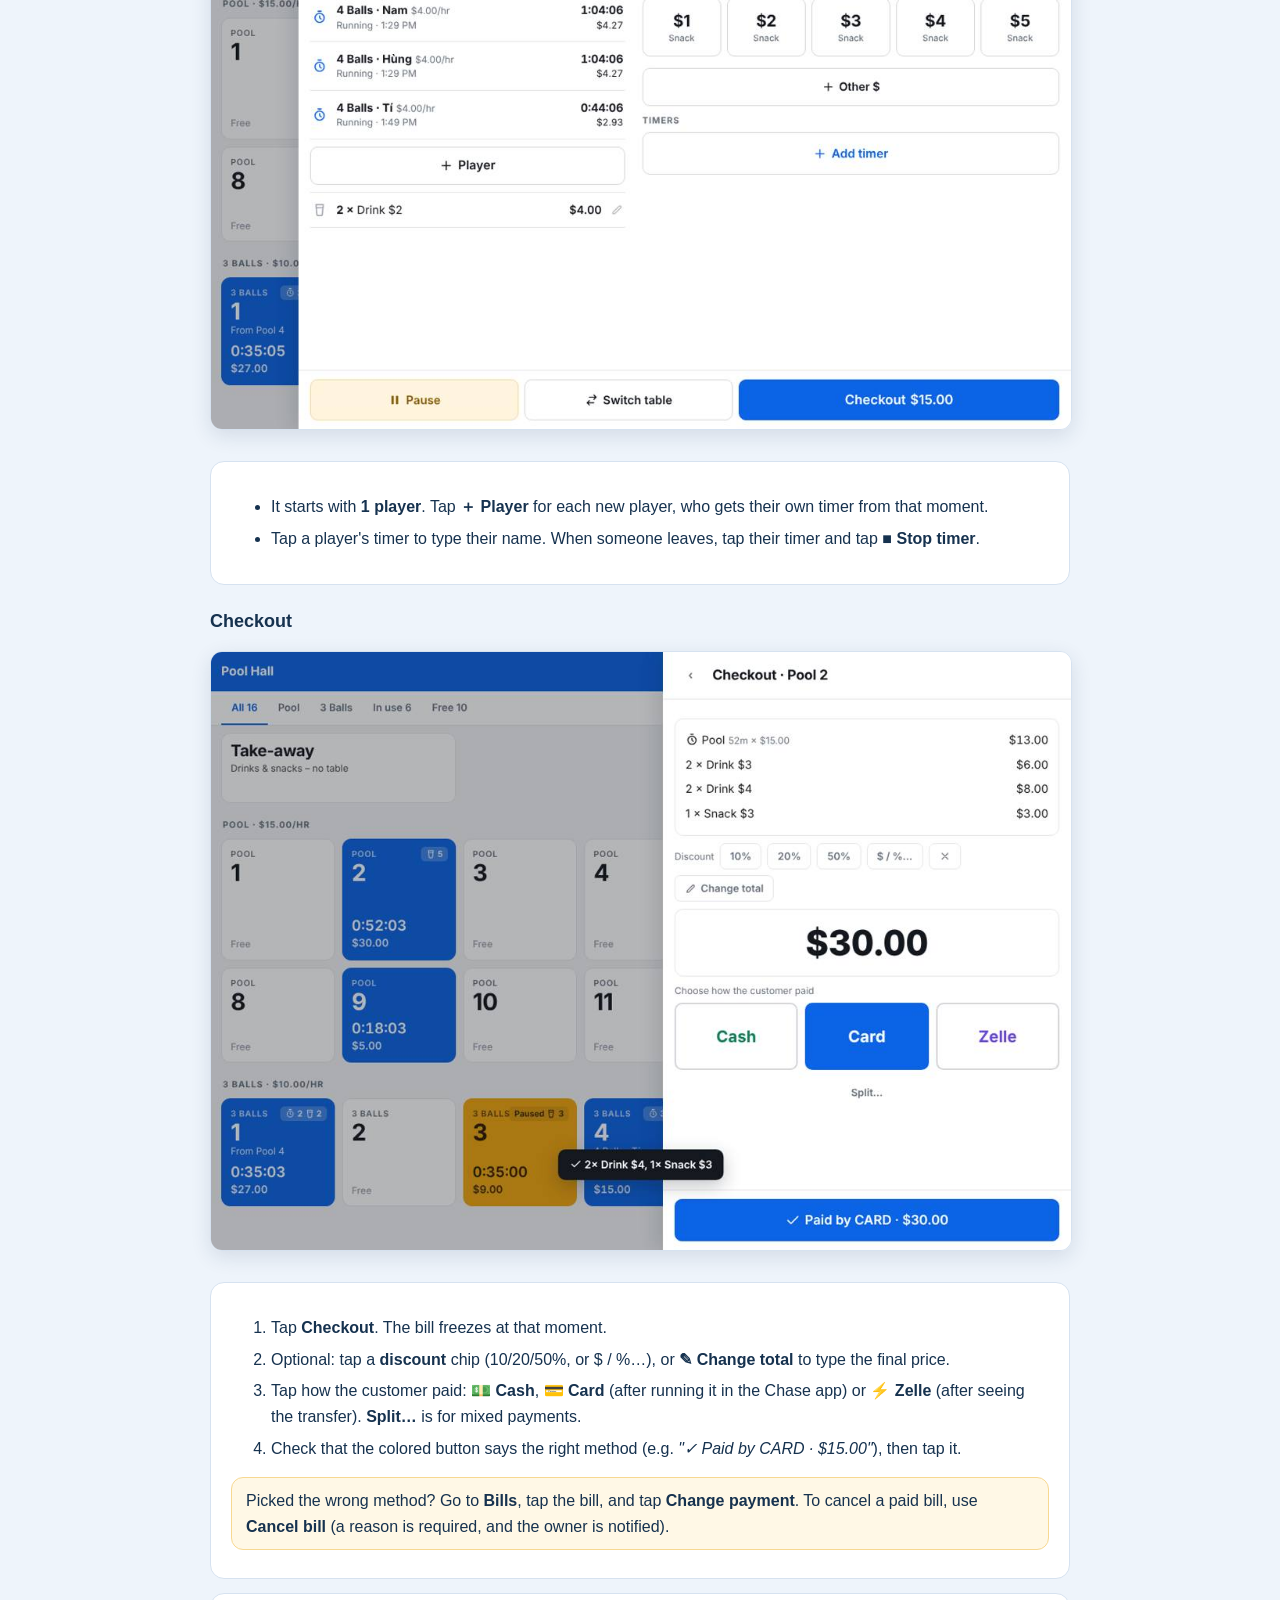
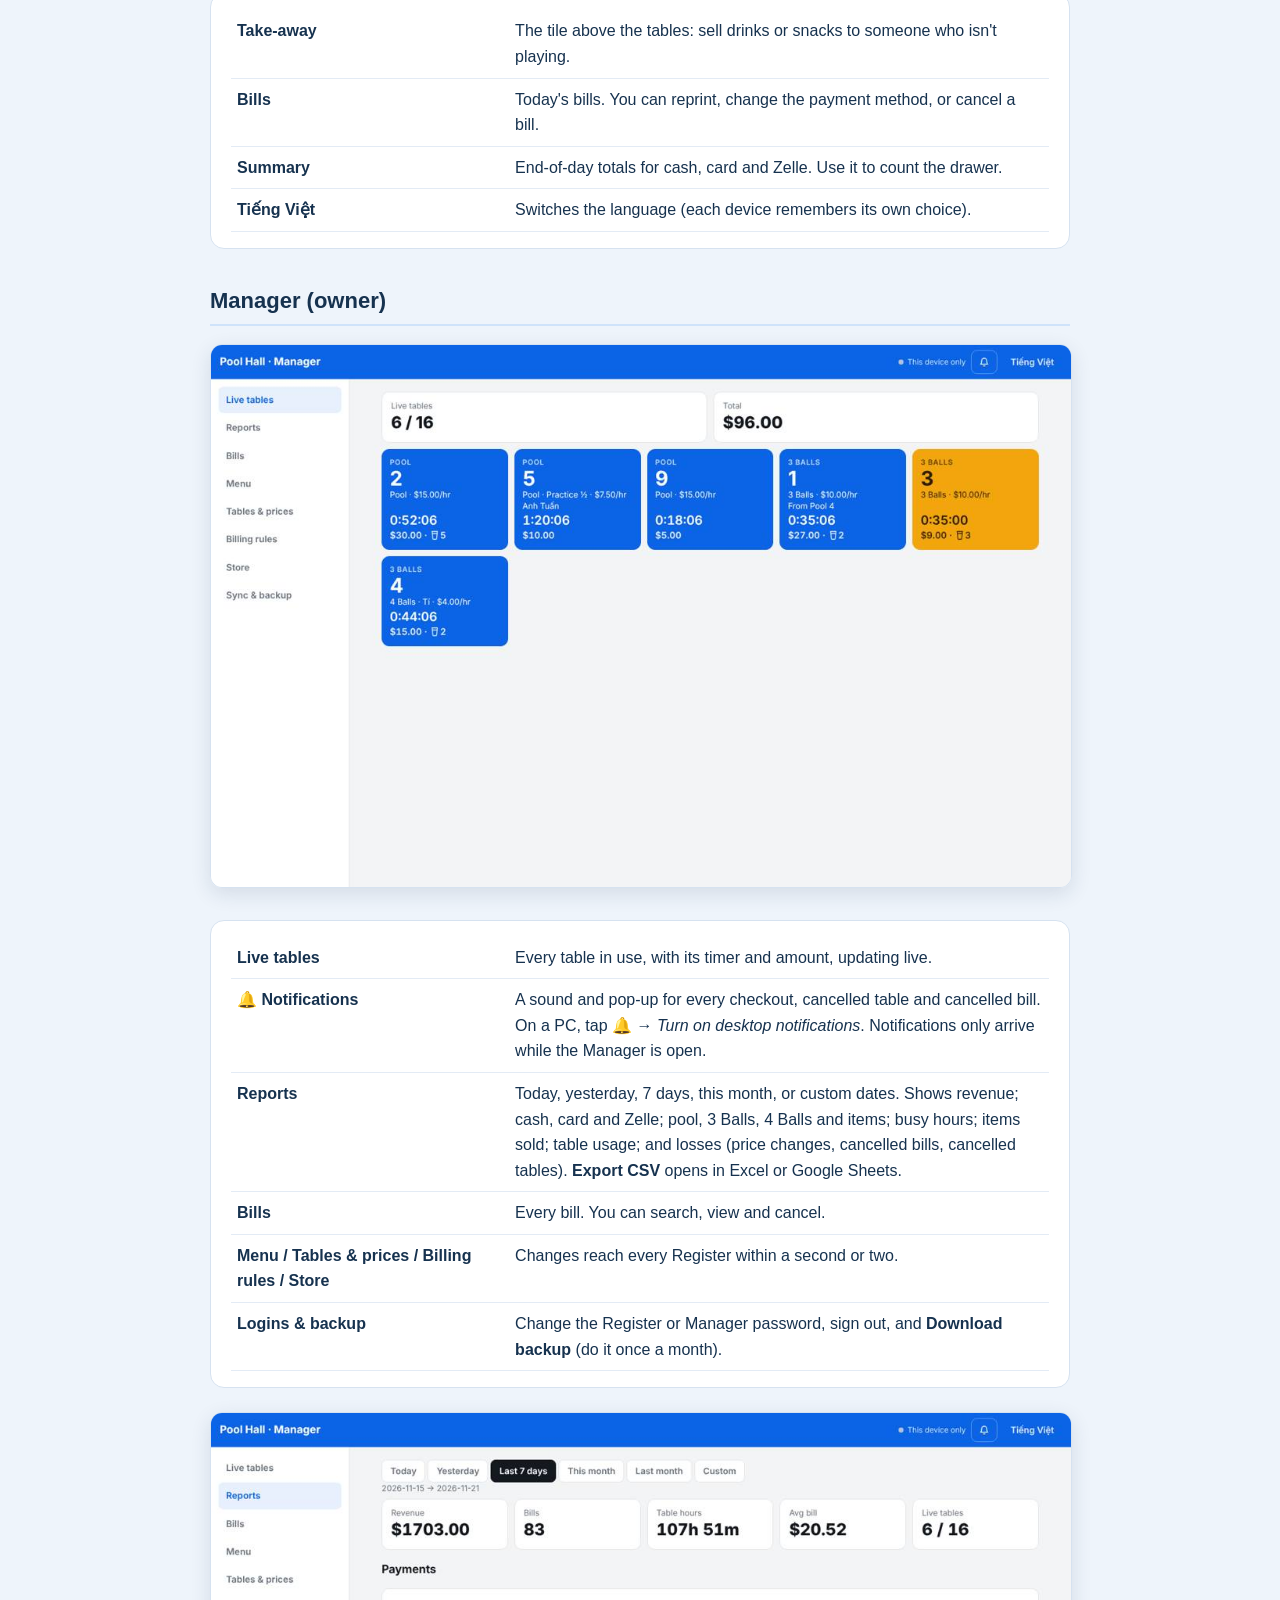
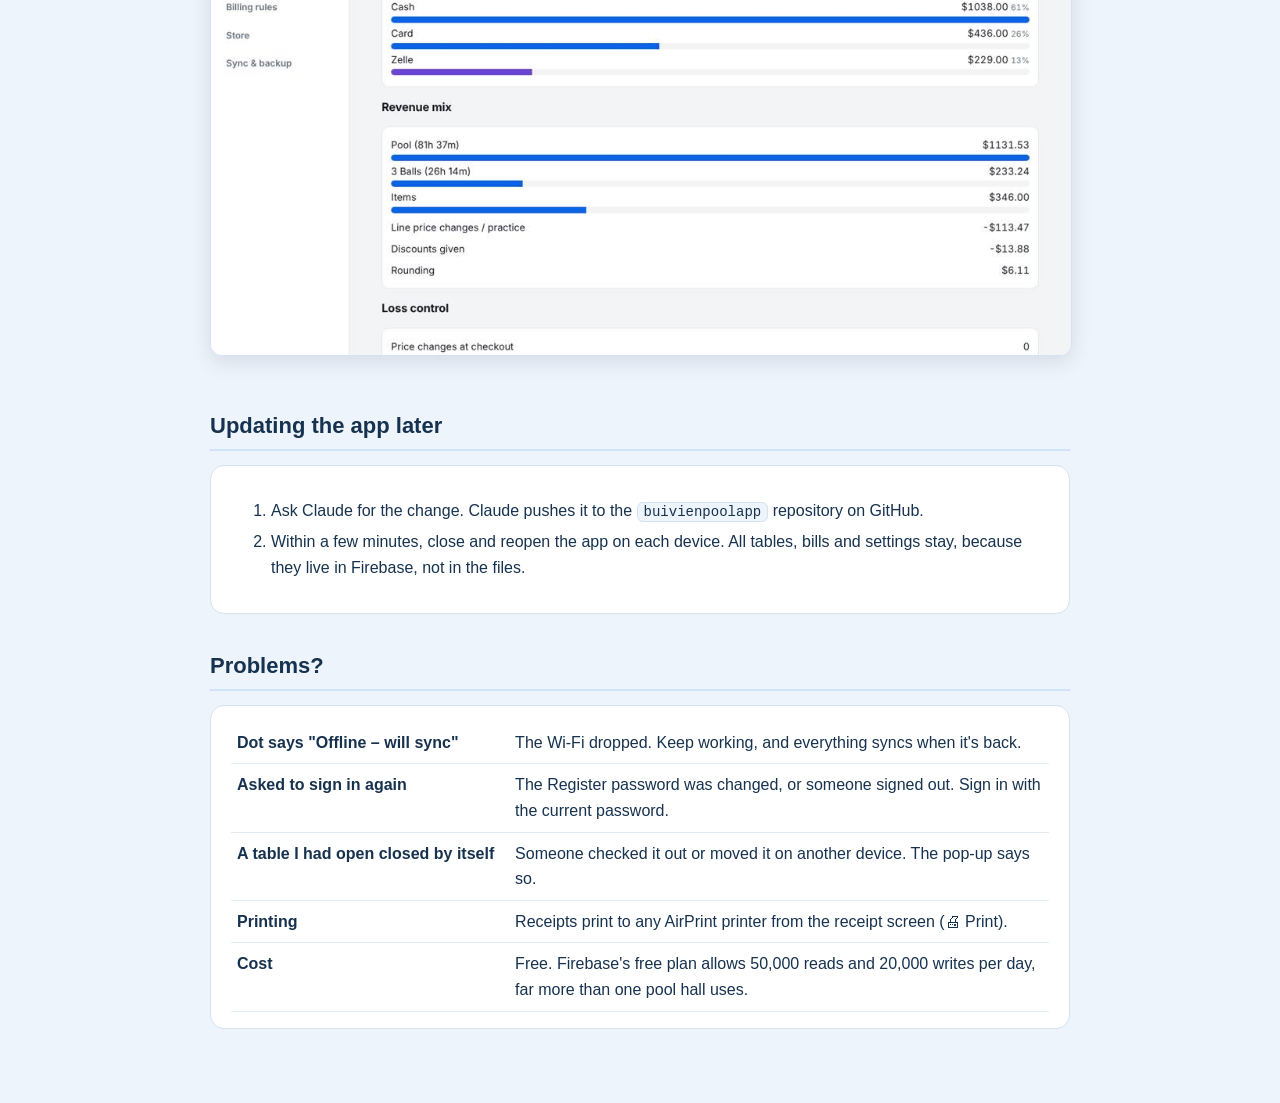
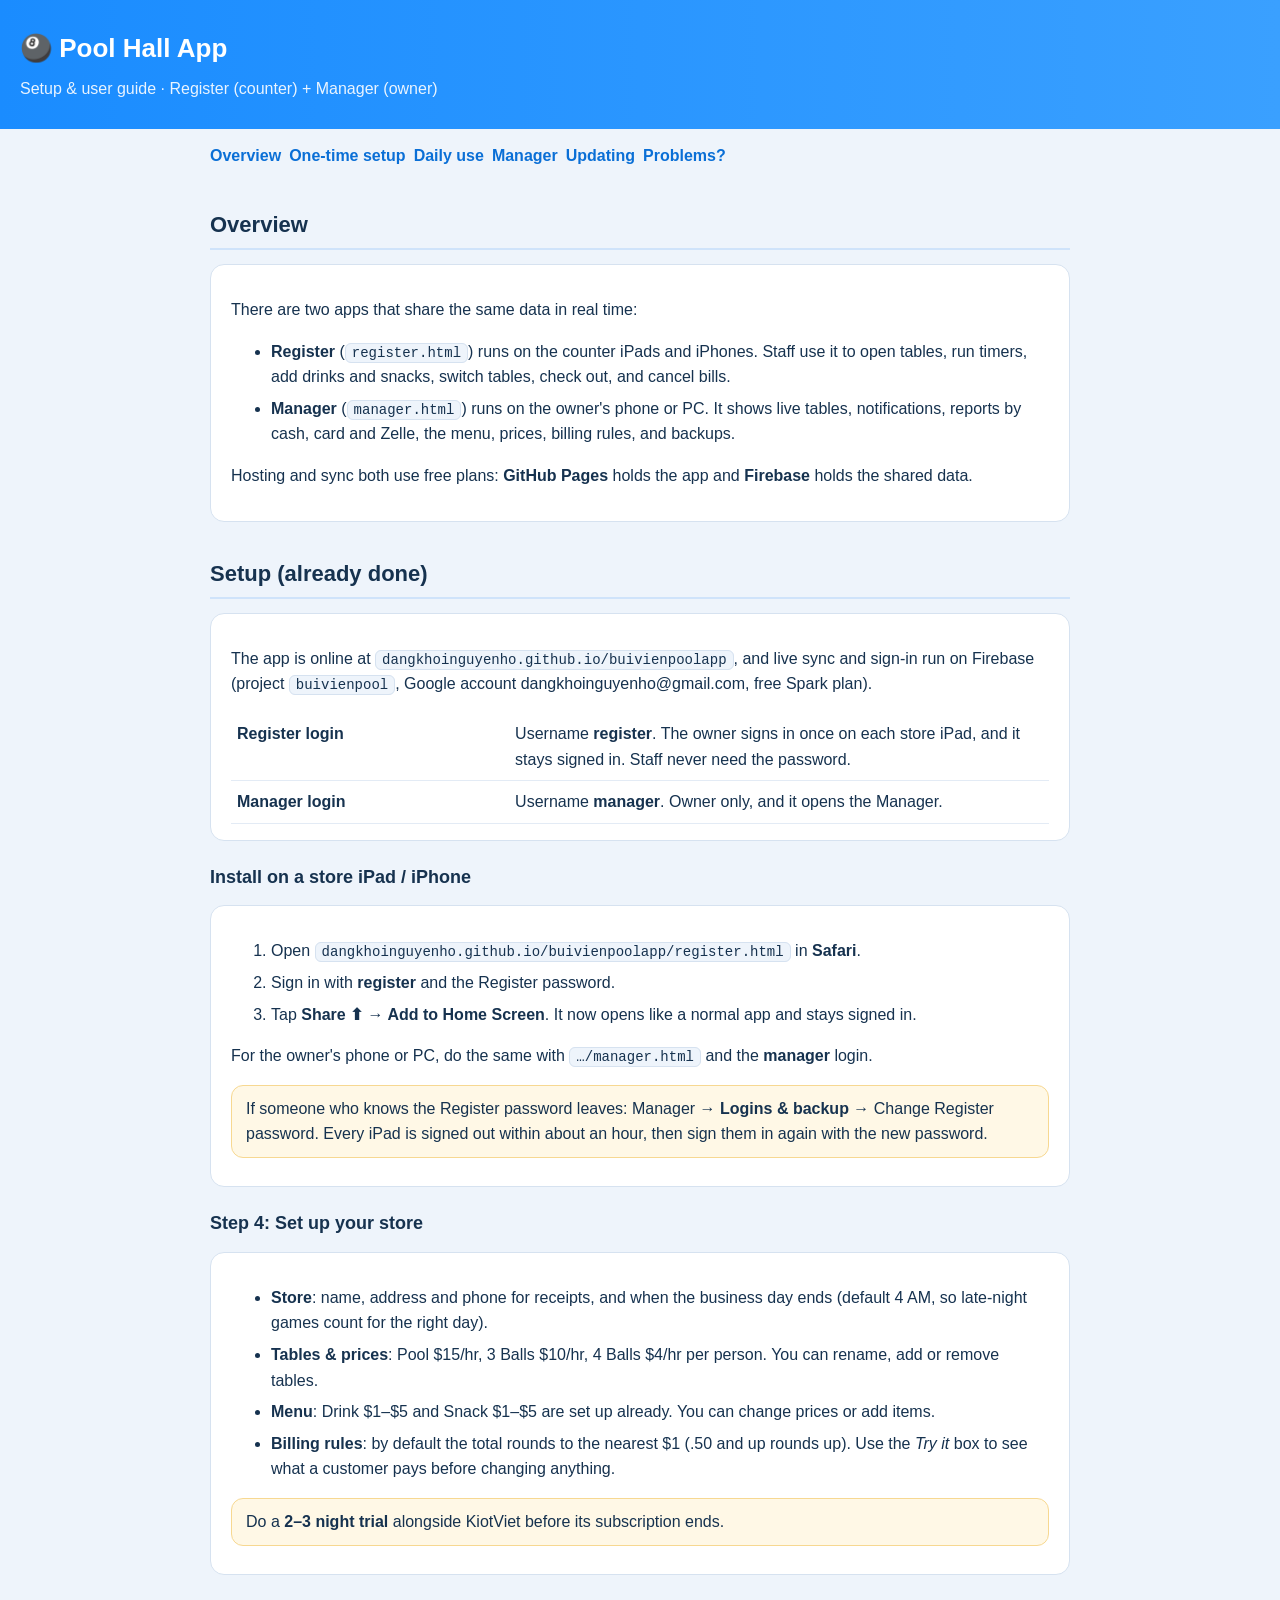
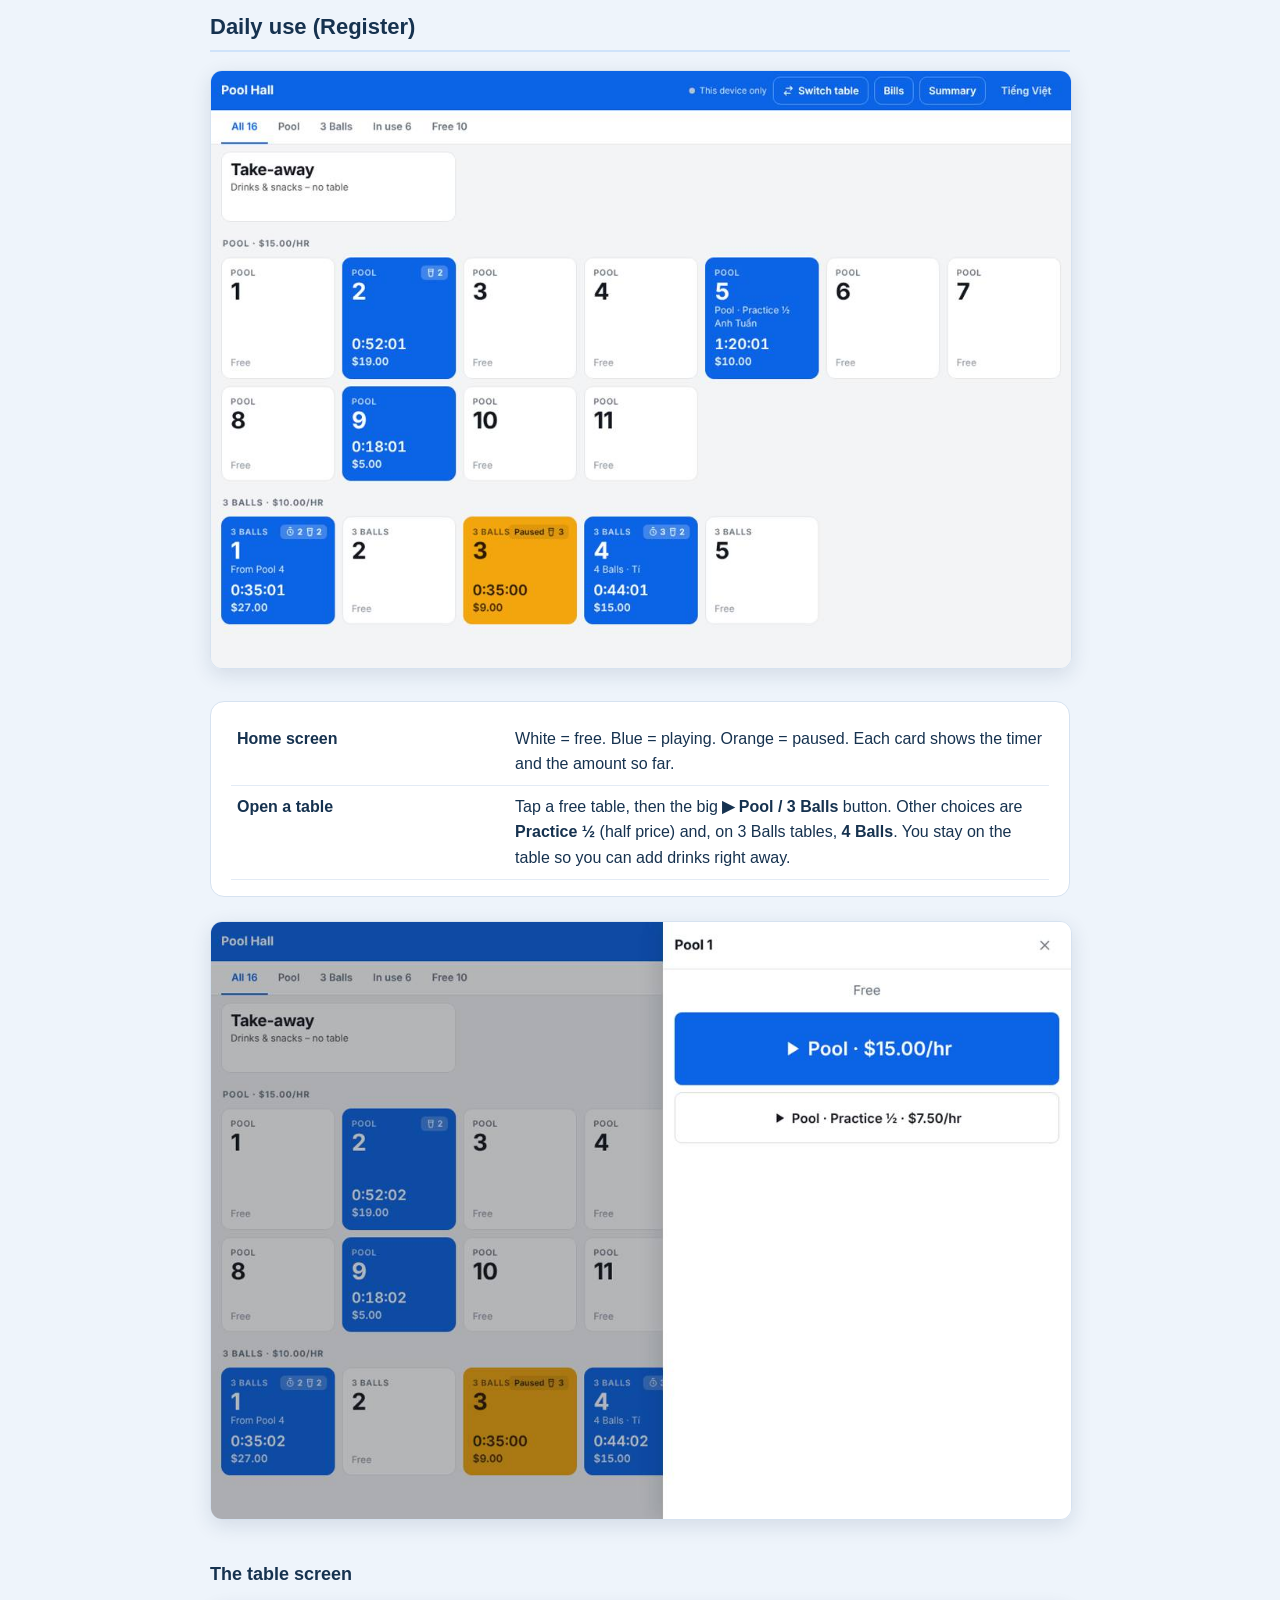
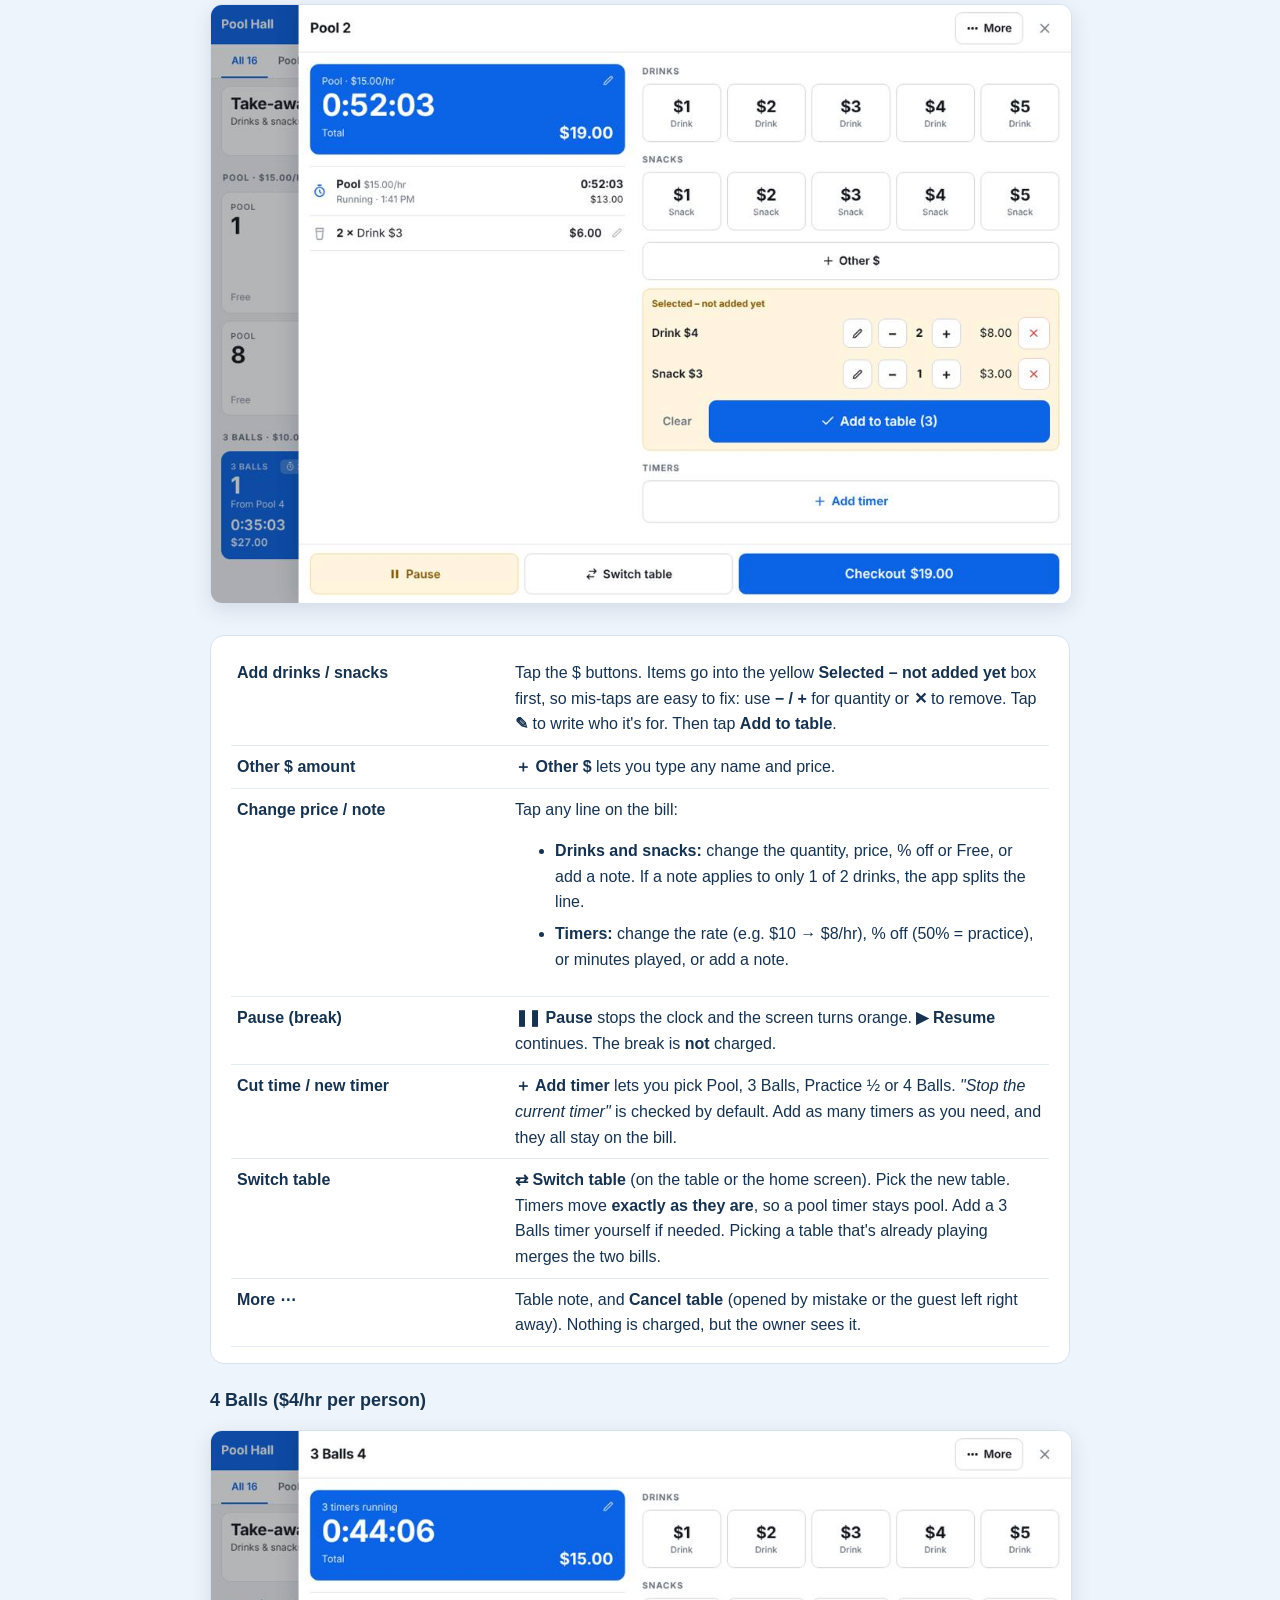
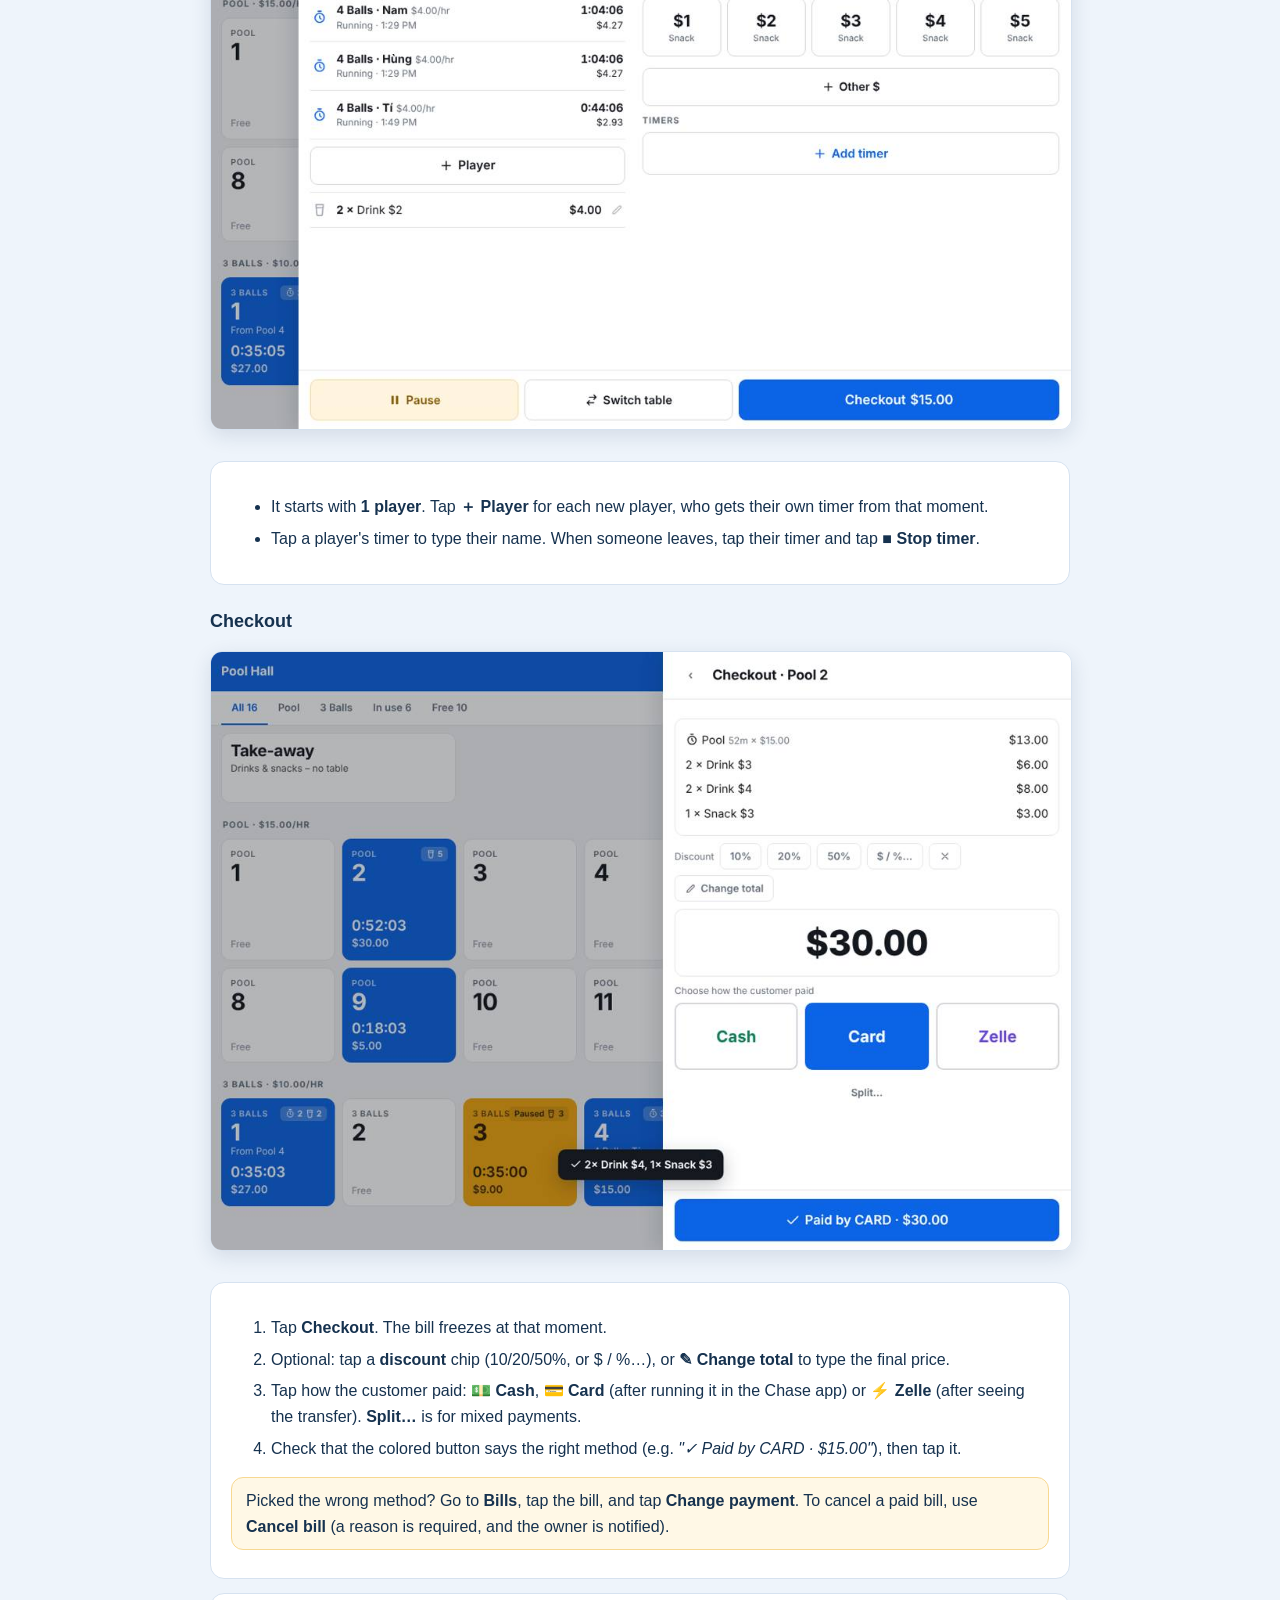
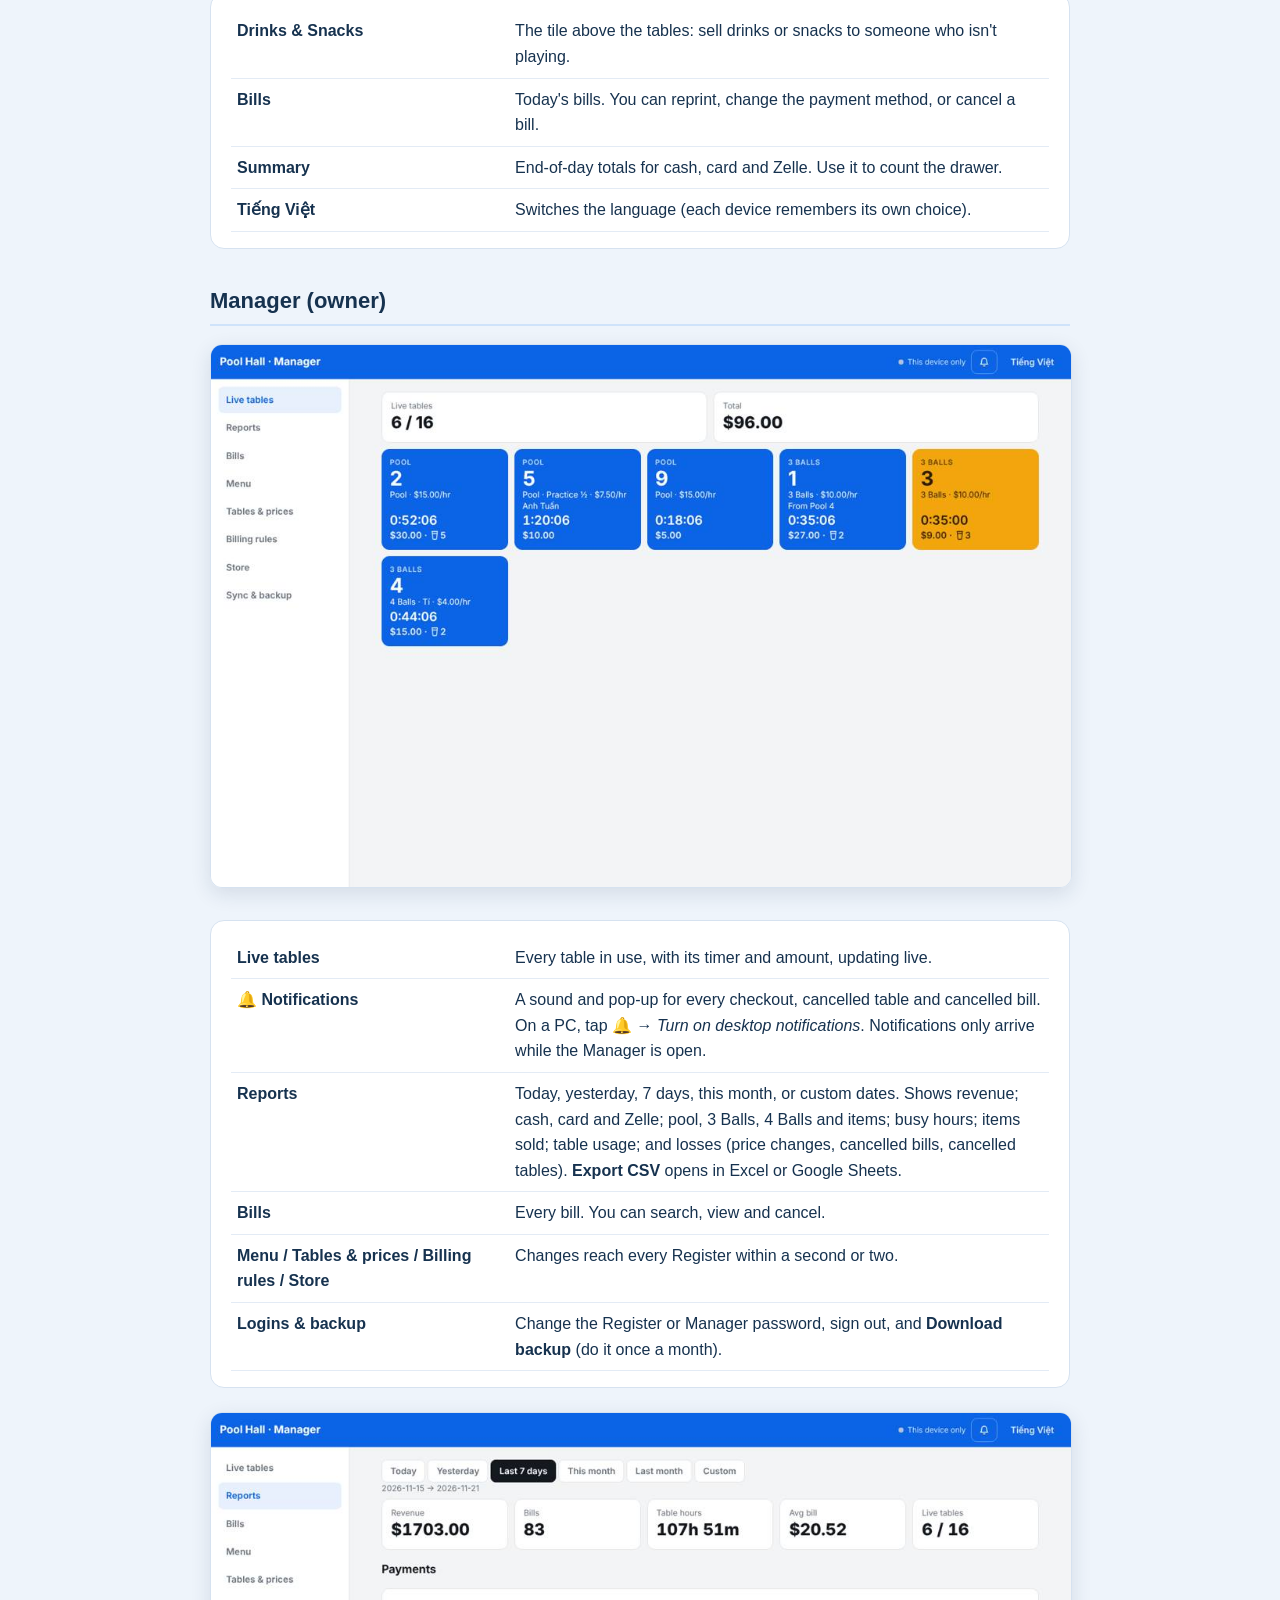
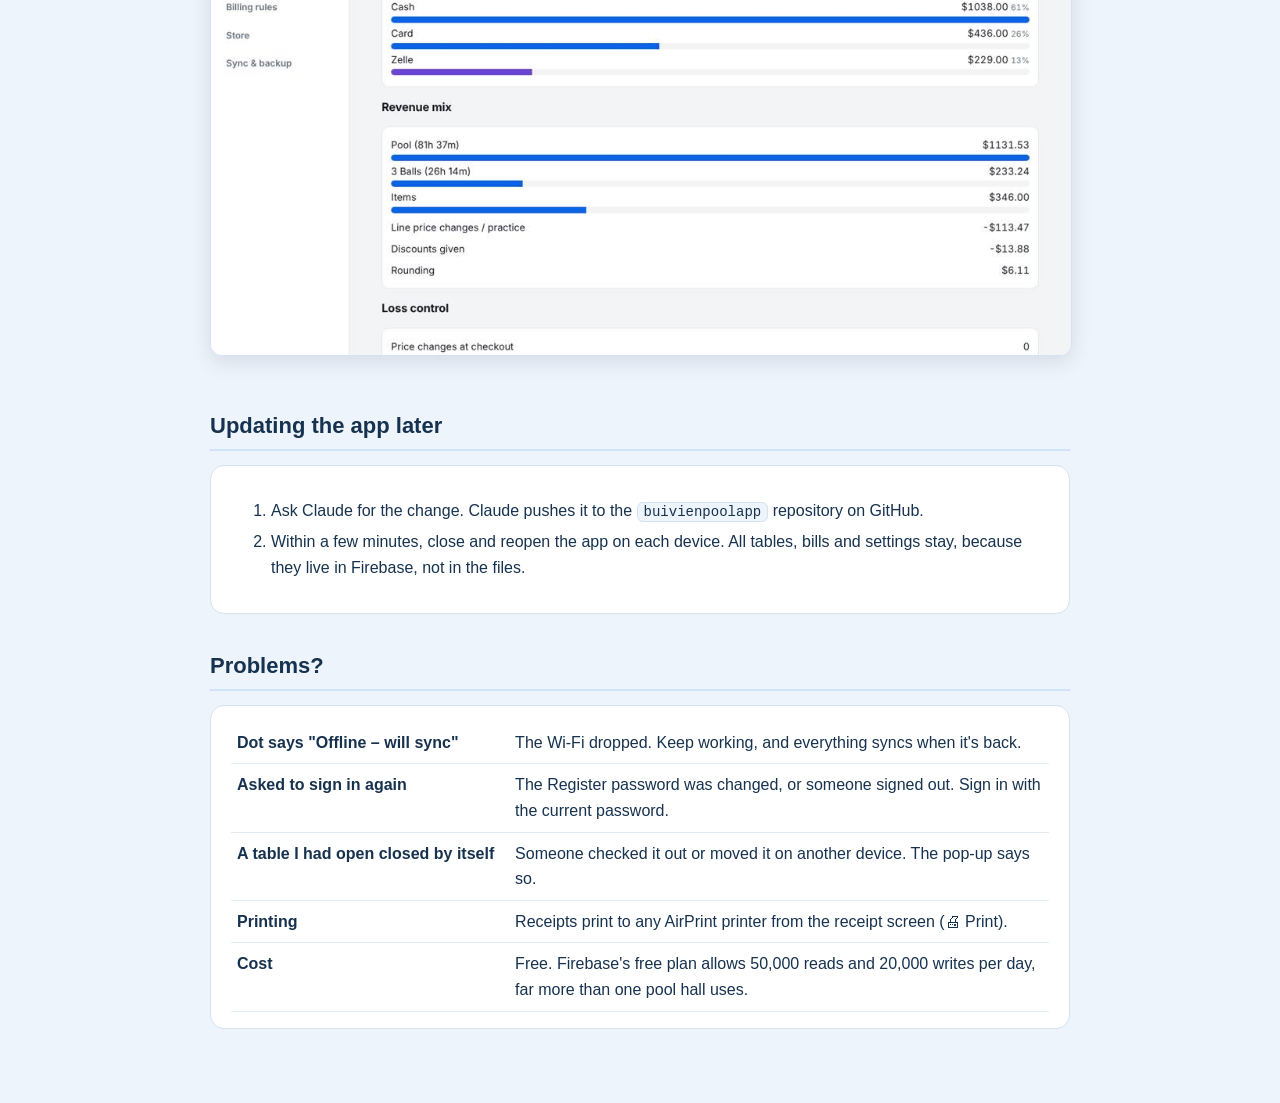
